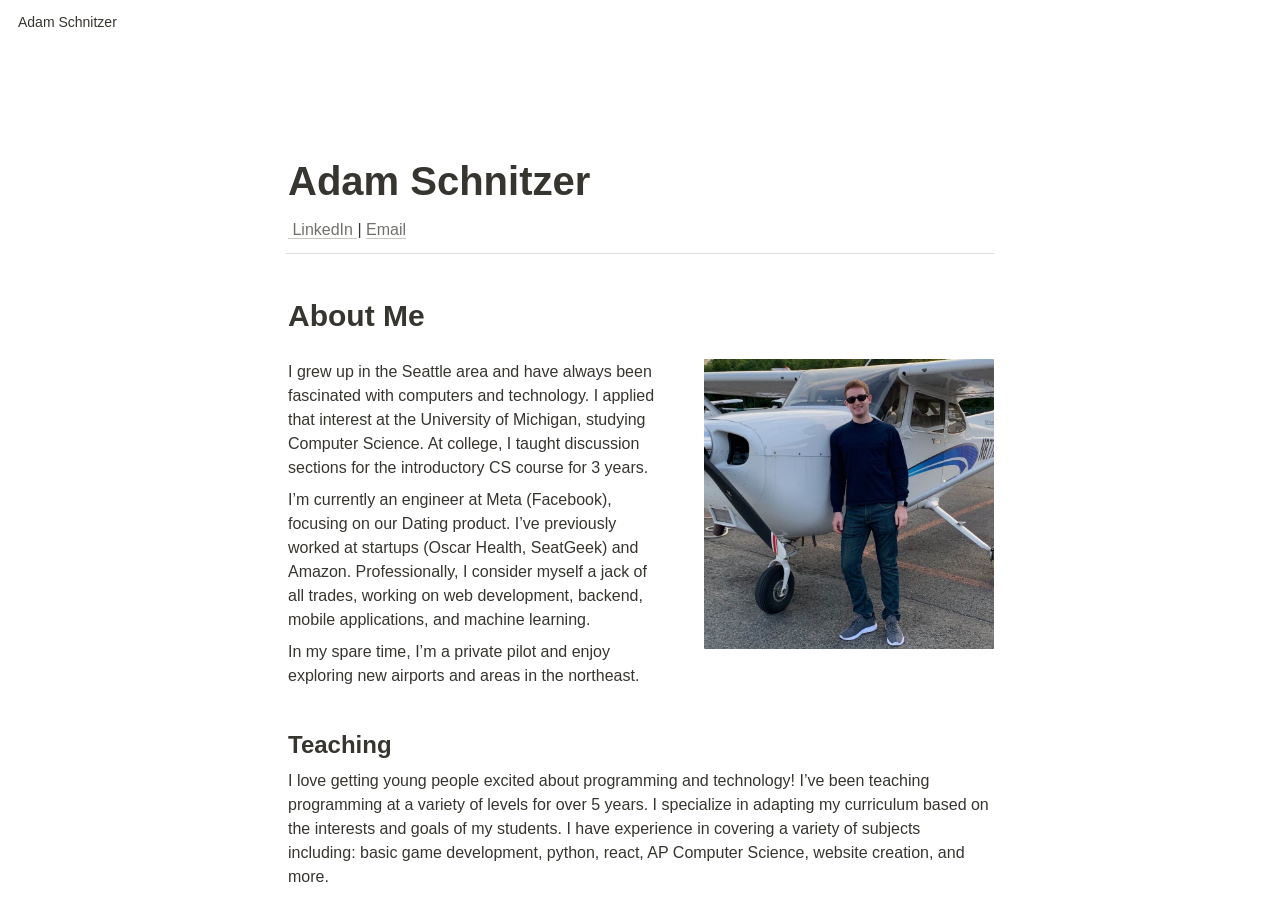
==== index.html @ 6b7118f7 "publish: Update site.toml generated from commit 856bb9cdfc3d29e5711195fc4fe363b6724763d5" ====
<html class="notion-html"><head lang="en"><meta charset="utf-8"/><meta content="width=device-width,height=device-height,initial-scale=1,maximum-scale=1,user-scalable=no,viewport-fit=cover" name="viewport"/><title>Adam Schnitzer</title><meta content="en_US" property="og:locale"/><link href="/images/favicon.ico" rel="shortcut icon" type="image/x-icon"/><link href="/images/logo-ios.png" rel="apple-touch-icon"/><meta content="yes" name="apple-mobile-web-app-capable"/><meta content="telephone=no" name="format-detection"/><meta content="no" name="msapplication-tap-highlight"/><link href="4c758603f1604611142662f0ddecadcb583394b5.css" media="print" rel="stylesheet"/><link href="e1d809d762eeca23edf0cb31bb17bf3c703085f5.css" rel="stylesheet"/><link href="a1faf10670c6d369ff34085ca43670791f587047.css" rel="stylesheet"/></head><body class="notion-body"><style>body{background:#fff}body.dark{background:#191919}.initial-loading-spinner{-webkit-animation:rotate 1s linear infinite;animation:rotate 1s linear infinite;-webkit-transform-origin:center center;transform-origin:center center;width:1em;height:1em;opacity:.5;display:block;pointer-events:none}@-webkit-keyframes rotate{0%{-webkit-transform:rotate(0) translateZ(0);transform:rotate(0) translateZ(0)}100%{-webkit-transform:rotate(360deg) translateZ(0);transform:rotate(360deg) translateZ(0)}}@keyframes rotate{0%{-webkit-transform:rotate(0) translateZ(0);transform:rotate(0) translateZ(0)}100%{-webkit-transform:rotate(360deg) translateZ(0);transform:rotate(360deg) translateZ(0)}}</style><style id="scroll-properties">
			::-webkit-scrollbar {
				width: 10px;
				height: 10px;
			}
			::-webkit-scrollbar {
				background: transparent;
			}
			::-webkit-scrollbar-track {
				background: #EDECE9;
			}
			::-webkit-scrollbar-thumb {
				background:#D3D1CB;
			}
			::-webkit-scrollbar-thumb:hover {
				background:#AEACA6;
			}
		</style><div id="notion-app"><div class="notion-app-inner notion-light-theme" style='color: rgb(55, 53, 47); fill: currentcolor; line-height: 1.5; font-family: ui-sans-serif, -apple-system, BlinkMacSystemFont, "Segoe UI", Helvetica, "Apple Color Emoji", Arial, sans-serif, "Segoe UI Emoji", "Segoe UI Symbol"; -webkit-font-smoothing: auto;'><div class="notion-cursor-listener" style="width: 100vw; height: 100%; position: relative; display: flex; flex: 1 1 0%; background: white; cursor: text;"><div style="display: flex; flex-direction: column; width: 100%; overflow: hidden;"><div style="max-width: 100vw; z-index: 100; background: white; user-select: none;"><div class="notion-topbar" style="width: 100%; max-width: 100vw; height: 45px; opacity: 1; transition: opacity 700ms ease 0s, color 700ms ease 0s; position: relative;"><div style="display: flex; justify-content: space-between; align-items: center; overflow: hidden; height: 45px; padding-left: 12px; padding-right: 10px;"><div class="notranslate" style="display: flex; align-items: center; line-height: 1.2; font-size: 14px; height: 100%; flex-grow: 0; margin-right: 8px; min-width: 0px;"><div class="notion-focusable" role="button" style="user-select: none; transition: background 20ms ease-in 0s; cursor: pointer; display: inline-flex; align-items: center; flex-shrink: 1; white-space: nowrap; height: 24px; border-radius: 3px; font-size: 14px; line-height: 1.2; min-width: 0px; padding-left: 6px; padding-right: 6px; color: rgb(55, 53, 47);" tabindex="0"><div class="notranslate" style="white-space: nowrap; overflow: hidden; text-overflow: ellipsis; max-width: 240px;">Adam Schnitzer</div></div></div><div style="flex-grow: 1; flex-shrink: 1;"></div><div class="notion-focusable" role="button" style="user-select: none; transition: background 20ms ease-in 0s; cursor: pointer; display: inline-flex; align-items: center; flex-shrink: 0; white-space: nowrap; height: 28px; border-radius: 3px; font-size: 14px; line-height: 1.2; min-width: 0px; padding-left: 8px; padding-right: 8px; color: rgb(55, 53, 47);" tabindex="0"><svg class="searchNew" style="width: 14px; height: 14px; display: block; fill: inherit; flex-shrink: 0; backface-visibility: hidden; margin-right: 6px;" viewBox="0 0 17 17"><path d="M6.78027 13.6729C8.24805 13.6729 9.60156 13.1982 10.709 12.4072L14.875 16.5732C15.0684 16.7666 15.3232 16.8633 15.5957 16.8633C16.167 16.8633 16.5713 16.4238 16.5713 15.8613C16.5713 15.5977 16.4834 15.3516 16.29 15.1582L12.1504 11.0098C13.0205 9.86719 13.5391 8.45215 13.5391 6.91406C13.5391 3.19629 10.498 0.155273 6.78027 0.155273C3.0625 0.155273 0.0214844 3.19629 0.0214844 6.91406C0.0214844 10.6318 3.0625 13.6729 6.78027 13.6729ZM6.78027 12.2139C3.87988 12.2139 1.48047 9.81445 1.48047 6.91406C1.48047 4.01367 3.87988 1.61426 6.78027 1.61426C9.68066 1.61426 12.0801 4.01367 12.0801 6.91406C12.0801 9.81445 9.68066 12.2139 6.78027 12.2139Z"></path></svg>Search</div><div class="notion-focusable" role="button" style="user-select: none; transition: background 20ms ease-in 0s; cursor: pointer; display: flex; align-items: center; justify-content: center; width: 32px; height: 28px; border-radius: 3px;" tabindex="0"><svg class="dots" style="width: 18px; height: 18px; display: block; fill: inherit; flex-shrink: 0; backface-visibility: hidden;" viewBox="0 0 13 3"><g><path d="M3,1.5A1.5,1.5,0,1,1,1.5,0,1.5,1.5,0,0,1,3,1.5Z"></path><path d="M8,1.5A1.5,1.5,0,1,1,6.5,0,1.5,1.5,0,0,1,8,1.5Z"></path><path d="M13,1.5A1.5,1.5,0,1,1,11.5,0,1.5,1.5,0,0,1,13,1.5Z"></path></g></svg></div><div style="flex: 0 0 auto; width: 1px; height: 16px; margin-left: 8px; margin-right: 8px; background: rgba(55, 53, 47, 0.16);"></div><div class="notion-focusable" role="button" style="user-select: none; transition: background 20ms ease-in 0s; cursor: pointer; display: inline-flex; align-items: center; flex-shrink: 0; white-space: nowrap; height: 28px; border-radius: 3px; font-size: 14px; line-height: 1.2; min-width: 0px; padding-left: 8px; padding-right: 8px; color: rgb(55, 53, 47);" tabindex="0"><svg class="notionLogo" style="width: 18px; height: 18px; display: block; fill: inherit; flex-shrink: 0; backface-visibility: hidden; margin-right: 6px;" viewBox="0 0 120 126"><path d="M 20.6927 21.9315C 24.5836 25.0924 26.0432 24.8512 33.3492 24.3638L 102.228 20.2279C 103.689 20.2279 102.474 18.7705 101.987 18.5283L 90.5477 10.2586C 88.3558 8.55699 85.4356 6.60818 79.8387 7.09563L 13.1433 11.9602C 10.711 12.2014 10.2251 13.4175 11.1939 14.3924L 20.6927 21.9315ZM 24.8281 37.9835L 24.8281 110.456C 24.8281 114.351 26.7745 115.808 31.1553 115.567L 106.853 111.187C 111.236 110.946 111.724 108.267 111.724 105.103L 111.724 33.1169C 111.724 29.958 110.509 28.2544 107.826 28.4976L 28.721 33.1169C 25.8018 33.3622 24.8281 34.8225 24.8281 37.9835ZM 99.5567 41.8711C 100.042 44.0622 99.5567 46.2512 97.3618 46.4974L 93.7143 47.2241L 93.7143 100.728C 90.5477 102.43 87.6275 103.403 85.1942 103.403C 81.2983 103.403 80.3226 102.186 77.4044 98.54L 53.5471 61.087L 53.5471 97.3239L 61.0964 99.0275C 61.0964 99.0275 61.0964 103.403 55.0057 103.403L 38.2148 104.377C 37.727 103.403 38.2148 100.973 39.9179 100.486L 44.2996 99.2717L 44.2996 51.36L 38.2158 50.8725C 37.728 48.6815 38.9431 45.5225 42.3532 45.2773L 60.3661 44.0631L 85.1942 82.0036L 85.1942 48.4402L 78.864 47.7136C 78.3781 45.0351 80.3226 43.0902 82.7569 42.849L 99.5567 41.8711ZM 7.5434 5.39404L 76.9175 0.285276C 85.4366 -0.445402 87.6285 0.0440428 92.983 3.93368L 115.128 19.4982C 118.782 22.1747 120 22.9034 120 25.8211L 120 111.187C 120 116.537 118.051 119.701 111.237 120.185L 30.6734 125.05C 25.5584 125.294 23.124 124.565 20.4453 121.158L 4.13735 99.9994C 1.21516 96.1048 0 93.191 0 89.7819L 0 13.903C 0 9.5279 1.94945 5.8785 7.5434 5.39404Z"></path></svg>Try Notion</div></div></div><div style="width: calc(100% - 0px); user-select: none;"></div></div><div class="notion-frame" style="flex-grow: 0; flex-shrink: 1; display: flex; flex-direction: column; background: white; z-index: 1; height: calc(100vh - 45px); max-height: 100%; position: relative; width: 1920px;"><div class="notion-scroller vertical" style="display: flex; flex-direction: column; z-index: 1; flex-grow: 1; position: relative; align-items: center; margin-right: 0px; margin-bottom: 0px; overflow: hidden auto;"><div class="whenContentEditable" data-content-editable-root="true" style="caret-color: rgb(55, 53, 47); width: 100%; display: flex; flex-direction: column; position: relative; align-items: center; flex-grow: 1; --whenContentEditable--WebkitUserModify:read-write-plaintext-only;"><span style="height: 1px; width: 1px;"></span><div class="pseudoSelection" contenteditable="false" data-content-editable-void="true" style="user-select: none; --pseudoSelection--background:transparent; width: 100%; display: flex; flex-direction: column; align-items: center; flex-shrink: 0; flex-grow: 0; z-index: 2;"></div><div style="width: 100%; display: flex; justify-content: center; z-index: 3; flex-shrink: 0;"><div style="max-width: 100%; min-width: 0px; width: 900px;"><div style="width: 100%; display: flex; flex-direction: column; align-items: center; flex-shrink: 0; flex-grow: 0;"><div style="max-width: 100%; padding-left: calc(96px + env(safe-area-inset-left)); width: 100%;"><div class="pseudoSelection" contenteditable="false" data-content-editable-void="true" style="user-select: none; --pseudoSelection--background:transparent; pointer-events: none;"><div class="notion-page-controls" style='display: flex; justify-content: flex-start; flex-wrap: wrap; margin-top: 80px; margin-bottom: 4px; margin-left: -1px; color: rgba(55, 53, 47, 0.5); font-family: ui-sans-serif, -apple-system, BlinkMacSystemFont, "Segoe UI", Helvetica, "Apple Color Emoji", Arial, sans-serif, "Segoe UI Emoji", "Segoe UI Symbol"; height: 24px; pointer-events: auto;'></div></div><div style="padding-right: calc(96px + env(safe-area-inset-right));"><div><div class="notion-selectable notion-page-block" data-block-id="878fc94c-ec3a-4bf7-bc9e-b914f565fb98" style='color: rgb(55, 53, 47); font-weight: 700; line-height: 1.2; font-size: 40px; font-family: ui-sans-serif, -apple-system, BlinkMacSystemFont, "Segoe UI", Helvetica, "Apple Color Emoji", Arial, sans-serif, "Segoe UI Emoji", "Segoe UI Symbol"; cursor: text; display: flex; align-items: center;'><div contenteditable="false" data-content-editable-leaf="true" placeholder="Untitled" spellcheck="true" style="max-width: 100%; width: 100%; white-space: pre-wrap; word-break: break-word; caret-color: rgb(55, 53, 47); padding: 3px 2px;">Adam Schnitzer</div></div><div style="margin-left: 4px;"></div></div></div></div></div><div style="width: 100%; display: flex; flex-direction: column; align-items: center; flex-shrink: 0; flex-grow: 0;"><div contenteditable="false" data-content-editable-void="true" style="padding-left: calc(96px + env(safe-area-inset-left)); padding-right: calc(96px + env(safe-area-inset-right)); max-width: 100%; width: 100%;"></div></div></div></div><div style="display: flex; width: 100%; justify-content: center; padding-top: 5px;"><div style="max-width: 100%; min-width: 0px; width: 900px; padding-right: 0px;"><div class="notion-page-content" style="flex-shrink: 0; flex-grow: 1; max-width: 100%; display: flex; align-items: flex-start; flex-direction: column; font-size: 16px; line-height: 1.5; width: 100%; z-index: 4; padding-bottom: 30vh; padding-left: calc(96px + env(safe-area-inset-left)); padding-right: calc(96px + env(safe-area-inset-right));"><div class="notion-selectable notion-text-block" data-block-id="97fdc2c9-d525-4428-801a-ef1f4d18602a" style="width: 100%; max-width: 1718px; margin-top: 2px; margin-bottom: 1px;"><div style="color: inherit; fill: inherit;"><div style="display: flex;"><div contenteditable="false" data-content-editable-leaf="true" placeholder=" " spellcheck="true" style="max-width: 100%; width: 100%; white-space: pre-wrap; word-break: break-word; caret-color: rgb(55, 53, 47); padding: 3px 2px;"><a class="notion-link-token notion-enable-hover" data-token-index="0" href="https://twitter.com/liamsorta" rel="noopener noreferrer" style="cursor:pointer;color:inherit;word-wrap:break-word;text-decoration:inherit" target="_blank"><span class="link-annotation-97fdc2c9-d525-4428-801a-ef1f4d18602a-869949186" style="border-bottom:0.05em solid;border-color:rgba(55,53,47,0.4);opacity:0.7"> </span></a><a class="notion-link-token notion-enable-hover" data-token-index="1" href="https://linkedin.com/in/adamschnitzer" rel="noopener noreferrer" style="cursor:pointer;color:inherit;word-wrap:break-word;text-decoration:inherit" target="_blank"><span class="link-annotation-97fdc2c9-d525-4428-801a-ef1f4d18602a--1159488708" style="border-bottom:0.05em solid;border-color:rgba(55,53,47,0.4);opacity:0.7">LinkedIn </span></a>| <a class="notion-link-token notion-enable-hover" data-token-index="3" href="mailto:adamschnitzer@gmail.com" rel="noopener noreferrer" style="cursor:pointer;color:inherit;word-wrap:break-word;text-decoration:inherit" target="_blank"><span class="link-annotation-97fdc2c9-d525-4428-801a-ef1f4d18602a-991682944" style="border-bottom:0.05em solid;border-color:rgba(55,53,47,0.4);opacity:0.7">Email</span></a></div></div></div></div><div class="notion-selectable notion-divider-block" data-block-id="1d941075-ea01-4616-9a2f-641567fb5e70" style="width: 100%; max-width: 1718px; margin-top: 1px; margin-bottom: 1px;"><div class="notion-cursor-default" style="display: flex; align-items: center; justify-content: center; pointer-events: auto; width: 100%; height: 13px; flex: 0 0 auto; color: rgba(55, 53, 47, 0.16);"><div style="width: 100%; height: 1px; visibility: visible; border-bottom: 1px solid rgba(55, 53, 47, 0.16);"></div></div></div><div class="notion-selectable notion-header-block" data-block-id="fed76078-7a96-4d2b-b508-67f24e6772e7" style="width: 100%; max-width: 1718px; margin-top: 2em; margin-bottom: 4px;"><div style="display: flex; width: 100%; color: inherit; fill: inherit;"><div contenteditable="false" data-content-editable-leaf="true" placeholder="Heading 1" spellcheck="true" style='max-width: 100%; width: 100%; white-space: pre-wrap; word-break: break-word; caret-color: rgb(55, 53, 47); padding: 3px 2px; font-family: ui-sans-serif, -apple-system, BlinkMacSystemFont, "Segoe UI", Helvetica, "Apple Color Emoji", Arial, sans-serif, "Segoe UI Emoji", "Segoe UI Symbol"; font-weight: 600; font-size: 1.875em; line-height: 1.3;'>About Me</div></div></div><div class="notion-selectable notion-column_list-block" data-block-id="2f7cbeff-2d07-4ed6-89ad-d5247ed0d503" style="width: 100%; max-width: 1718px; align-self: center; margin-top: 1px; margin-bottom: 1px;"><div style="display: flex;"><div style="padding-top: 12px; padding-bottom: 12px; flex-grow: 0; flex-shrink: 0; width: calc((100% - 46px) * 0.5625);"><div class="notion-selectable notion-column-block" data-block-id="eebd3514-704a-4d32-9788-553112a4cda3" style="display: flex; flex-direction: column;"><div class="notion-selectable notion-text-block" data-block-id="afe88c90-513d-4847-8259-e35c74281c3d" style="width: 100%; max-width: 100%; margin-top: 2px; margin-bottom: 1px;"><div style="color: inherit; fill: inherit;"><div style="display: flex;"><div contenteditable="false" data-content-editable-leaf="true" placeholder=" " spellcheck="true" style="max-width: 100%; width: 100%; white-space: pre-wrap; word-break: break-word; caret-color: rgb(55, 53, 47); padding: 3px 2px;">I grew up in the Seattle area and have always been fascinated with computers and technology. I applied that interest at the University of Michigan, studying Computer Science. At college, I taught discussion sections for the introductory CS course for 3 years.</div></div></div></div><div class="notion-selectable notion-text-block" data-block-id="01a791d3-879f-4c35-8374-c1e24accb69c" style="width: 100%; max-width: 100%; margin-top: 1px; margin-bottom: 1px;"><div style="color: inherit; fill: inherit;"><div style="display: flex;"><div contenteditable="false" data-content-editable-leaf="true" placeholder=" " spellcheck="true" style="max-width: 100%; width: 100%; white-space: pre-wrap; word-break: break-word; caret-color: rgb(55, 53, 47); padding: 3px 2px;">I’m currently an engineer at Meta (Facebook), focusing on our Dating product. I’ve previously worked at startups (Oscar Health, SeatGeek) and Amazon. Professionally, I consider myself a jack of all trades, working on web development, backend, mobile applications, and machine learning.</div></div></div></div><div class="notion-selectable notion-text-block" data-block-id="e3209506-c88a-4956-9496-212276204092" style="width: 100%; max-width: 100%; margin-top: 1px; margin-bottom: 0px;"><div style="color: inherit; fill: inherit;"><div style="display: flex;"><div contenteditable="false" data-content-editable-leaf="true" placeholder=" " spellcheck="true" style="max-width: 100%; width: 100%; white-space: pre-wrap; word-break: break-word; caret-color: rgb(55, 53, 47); padding: 3px 2px;">In my spare time, I’m a private pilot and enjoy exploring new airports and areas in the northeast. </div></div></div></div></div></div><div style="position: relative; width: 46px; flex-grow: 0; flex-shrink: 0; transition: opacity 200ms ease-out 0s; opacity: 0;"></div><div style="padding-top: 12px; padding-bottom: 12px; flex-grow: 0; flex-shrink: 0; width: calc((100% - 46px) * 0.4375);"><div class="notion-selectable notion-column-block" data-block-id="e4bd1300-e801-4583-9e4e-38765db10331" style="display: flex; flex-direction: column;"><div class="notion-selectable notion-image-block" data-block-id="93d76e40-b0a8-427a-9dc3-488b6ad88a53" style="width: 100%; max-width: 100%; align-self: flex-start; margin-top: 4px; margin-bottom: 0px;"><div contenteditable="false" data-content-editable-void="true"><div style="display: flex;"><div class="notion-cursor-default" style="position: relative; overflow: hidden; flex-grow: 1;"><div style="position: relative;"><div><div style="height: 100%; width: 100%;"><img src="4772e0e809c2b201165a0b34fd450b20f84215a8.jpg" style="display: block; object-fit: cover; border-radius: 1px; pointer-events: auto; width: 100%;"/></div></div></div></div></div></div></div></div></div></div></div><div class="notion-selectable notion-sub_header-block" data-block-id="31a21294-6bcc-46fc-96bb-f0ebfa8299ae" style="width: 100%; max-width: 1718px; margin-top: 1.4em; margin-bottom: 1px;"><div style="display: flex; width: 100%; color: inherit; fill: inherit;"><div contenteditable="false" data-content-editable-leaf="true" placeholder="Heading 2" spellcheck="true" style='max-width: 100%; width: 100%; white-space: pre-wrap; word-break: break-word; caret-color: rgb(55, 53, 47); padding: 3px 2px; font-family: ui-sans-serif, -apple-system, BlinkMacSystemFont, "Segoe UI", Helvetica, "Apple Color Emoji", Arial, sans-serif, "Segoe UI Emoji", "Segoe UI Symbol"; font-weight: 600; font-size: 1.5em; line-height: 1.3;'>Teaching</div></div></div><div class="notion-selectable notion-text-block" data-block-id="a159a9aa-6a81-4173-9cbe-6143cb0d67b1" style="width: 100%; max-width: 1718px; margin-top: 1px; margin-bottom: 1px;"><div style="color: inherit; fill: inherit;"><div style="display: flex;"><div contenteditable="false" data-content-editable-leaf="true" placeholder=" " spellcheck="true" style="max-width: 100%; width: 100%; white-space: pre-wrap; word-break: break-word; caret-color: rgb(55, 53, 47); padding: 3px 2px;">I love getting young people excited about programming and technology! I’ve been teaching  programming at a variety of levels for over 5 years. I specialize in adapting my curriculum based on the interests and goals of my students. I have experience in covering a variety of subjects including: basic game development, python, react, AP Computer Science, website creation, and more. </div></div></div></div><div class="notion-selectable notion-text-block" data-block-id="281cbebd-320b-470b-b004-292ea406272e" style="width: 100%; max-width: 1718px; margin-top: 1px; margin-bottom: 1px;"><div style="color: inherit; fill: inherit;"><div style="display: flex;"><div contenteditable="false" data-content-editable-leaf="true" placeholder=" " spellcheck="true" style="max-width: 100%; width: 100%; white-space: pre-wrap; word-break: break-word; caret-color: rgb(55, 53, 47); padding: 3px 2px;">I offer private services locally in Fairfield County CT to students between 8-18. If you’re interested in learning more, please reach out via email.</div></div></div></div><div class="notion-selectable notion-text-block" data-block-id="7b8f47bf-4af4-45c8-a906-3dbe47b684a1" style="width: 100%; max-width: 1718px; margin-top: 1px; margin-bottom: 0px;"><div style="color: inherit; fill: inherit;"><div style="display: flex;"><div contenteditable="false" data-content-editable-leaf="true" placeholder=" " spellcheck="true" style="max-width: 100%; width: 100%; white-space: pre-wrap; word-break: break-word; caret-color: rgb(55, 53, 47); padding: 3px 2px; min-height: 1em; color: rgb(55, 53, 47); -webkit-text-fill-color: rgba(55, 53, 47, 0.5);"></div></div></div></div></div></div><div contenteditable="false" data-content-editable-void="true" style="width: 0px;"><div style="display: none; flex-shrink: 0; pointer-events: none; width: 0px; position: absolute; right: 192px; opacity: 0;"><div style="display: flex; flex-direction: column; padding: 5px 16px; width: 340px; flex-shrink: 0; height: 100%; position: relative; pointer-events: none; z-index: 1;"><div style="position: absolute; pointer-events: none; width: 100%; height: 100%; top: -5px; background: linear-gradient(white 0px, rgba(255, 255, 255, 0) 15px);"></div></div></div></div></div><span style="height: 1px; width: 1px;"></span></div><div class="notion-presence-container" style="position: absolute; top: 0px; left: 0px; z-index: 1;"><div></div></div></div><div style="position: absolute; top: 0px; left: 0px;"><div></div></div></div></div></div></div></div><textarea style="opacity: 0; pointer-events: none; position: fixed; left: 0px; top: 0px;"></textarea><textarea style="opacity: 0; pointer-events: none; position: fixed; left: 0px; top: 0px;"></textarea><script src="1172e9111a5fb396bcb8a05870b5eabf8abf221c.js" type="text/javascript"></script><div style="width: env(safe-area-inset-bottom);"></div></body></html>
---- e1d809d762eeca23edf0cb31bb17bf3c703085f5.css ----
/* enables hover effect on buttons */
div[role="button"]:not(.notion-record-icon):hover {
  background: rgba(55, 53, 47, 0.08);
}

/* hides loading spinners */
.loading-spinner {
  display: none !important;
}

/* hides elements on the top right (search box, duplicate, notion shortcut) */
.notion-topbar > div > div:not(:first-child) {
  display: none !important;
}

/* stops inline databases from overflowing horizontally */
.notion-frame {
  max-width: 100%;
  width: 100vw !important;
}

.notion-selectable {
  max-width: 100% !important;
}

.notion-scroller .notion-collection_view-block {
  width: 100% !important;
  max-width: 100% !important;
}

/* Resizes inlines databases */
.notion-scroller .notion-collection_view-block > div,
.notion-scroller .notion-collection_view-block > div > div > div,
.notion-scroller .notion-collection_view-block .notion-list-view,
.notion-scroller .notion-collection_view-block .notion-gallery-view,
.notion-scroller .notion-collection_view-block .notion-table-view,
.notion-scroller .notion-collection_view-block .notion-board-view,
.notion-scroller .notion-collection_view-block .notion-calendar-view {
  max-width: 100% !important;
  padding-left: unset !important;
  padding-right: unset !important;
}

/* pull alias arrows back inline */
svg.alias {
  display: inline-block !important;
  height: auto !important;
}

/* stops text from overflowing past max-width on bookmark blocks; */
.notion-bookmark-block div {
  white-space: unset !important;
}

/* fixes oversized page properties on Safari */
.notion-scroller
  > div:nth-child(2):not(.notion-page-content)
  > div:not([data-block-id])
  div:not(.notion-page-details-controls) {
  height: auto !important;
}

/* fixes possible stray header on tables */
.notion-collection_view_page-block > div:first-child {
  transform: unset !important;
}

/* fixes oversize icons in inline page links */
a[data-token-index] svg.page {
  height: auto !important;
}

/* mobile fixes */
@media only screen and (max-width: 960px) {
  /* normalizes banner / page title width */
  .notion-scroller > div:not([class]),
  .notion-scroller > div > div:not([class]) {
    width: 100% !important;
    max-width: 960px !important;
    padding-left: 0 !important;
    padding-right: 0 !important;
  }

  /* normalizes content width */
  .notion-page-content,
  .notion-page-content > .notion-collection_view-block,
  .notion-page-content > .notion-collection_view-block > div,
  .notion-page-content > .notion-collection_view-block > .notion-scroller > div {
    width: 100vw !important;
    /* max-width: unset !important; */
    padding-right: 0 !important;
    padding-left: 0 !important;
  }

  /* add padding to banner, but not to image */
  .notion-frame > .notion-scroller > div:first-child > div:last-child {
    padding-right: 2em !important;
    padding-left: 2em !important;
  }

  /* add padding to content */
  .notion-scroller > div:not([class]):not(:first-child),
  .notion-scroller > .notion-page-content,
  .notion-frame > .notion-scroller > .notion-scroller > .notion-list-view,
  .notion-frame > .notion-scroller > .notion-scroller > .notion-gallery-view,
  .notion-frame > .notion-scroller > .notion-scroller > .notion-table-view,
  .notion-frame > .notion-scroller > .notion-scroller > .notion-board-view,
  .notion-frame > .notion-scroller > .notion-scroller > .notion-calendar-view {
    padding-right: 2em !important;
    padding-left: 2em !important;
    flex-wrap: wrap
  }

  /* collapses flex rows into columns */
  .notion-column_list-block > div {
    flex-direction: column;
  }
  .notion-column_list-block > div > * {
    width: unset !important;
  }

  /* forces gallery to wrap around pages */
  .notion-gallery-view {
    width: 100vw;
  }

  /* enable horizontal scroll for lists and tables on mobile */
  .notion-collection-item > a {
    overflow: visible !important;
  }
  .notion-collection-item > a > div {
    width: unset !important;
  }
  .notion-scroller.horizontal {
    overflow-x: scroll;
  }

  /* makes the top border on overflowing list reach the full width of the list */
  .notion-list-view > .notion-collection_view_page-block {
    width: fit-content;
  }

  .notion-scroller
  > div:nth-child(2):not(.notion-page-content)
  > div:not([data-block-id])
  div:not(.notion-page-details-controls) {
  padding-left: 0!important;
  padding-right: 0!important;
}
}

.pseudoAfter:after {
  color: var(--pseudoAfter--color);
  content: var(--pseudoAfter--content);
  border: var(--pseudoAfter--border);
  width: var(--pseudoAfter--width);
  height: var(--pseudoAfter--height);
  display: var(--pseudoAfter--display);
  background: var(--pseudoAfter--background);
}

.pseudoBefore:before {
  color: var(--pseudoBefore--color);
  content: var(--pseudoBefore--content);
  border: var(--pseudoBefore--border);
  width: var(--pseudoBefore--width);
  height: var(--pseudoBefore--height);
  display: var(--pseudoBefore--display) !important;
  background: var(--pseudoBefore--background);
}

.pseudoSelection ::selection {
  color: var(--pseudoSelection--color);
  background: var(--pseudoSelection--background);
  text-shadow: var(--pseudoSelection--textShadow);
}
---- a1faf10670c6d369ff34085ca43670791f587047.css ----
/*!****************************************************************************!*\
  !*** css ./node_modules/css-loader/dist/cjs.js!./src/client/css/fonts.css ***!
  \****************************************************************************/
@font-face {
    font-family: "Lyon-Text";
    src: url(lyon-text-regular-3be84b20b1d9ff1e3456b0a220ae449b.woff);
    font-style: normal;
    font-weight: 400
    }
@font-face {
    font-family: "Lyon-Text";
    src: url(lyon-text-regular-italic-437d32a42fc5b8268bb4a1e0cc8b363f.woff);
    font-style: italic;
    font-weight: 400
    }
@font-face {
    font-family: "Lyon-Text";
    src: url(lyon-text-semibold-acb7f110189034ff6a1afa4b730be0ed.woff);
    font-style: normal;
    font-weight: 600
    }
@font-face {
    font-family: "Lyon-Text";
    src: url(lyon-text-semibold-italic-1f81a2f93060f05edd7f078ac91f25e6.woff);
    font-style: italic;
    font-weight: 600
    }
@font-face {
    font-family: "iawriter-mono";
    src: url(iawriter-mono-regular-4b73d071988a4f1cd2283524716ad970.woff);
    font-style: normal;
    font-weight: 400
    }
@font-face {
    font-family: "iawriter-mono";
    src: url(iawriter-mono-italic-d5d3224c1377168e261efc6aa0ce89c6.woff);
    font-style: italic;
    font-weight: 400
    }
@font-face {
    font-family: "iawriter-mono";
    src: url(iawriter-mono-bold-eb96a5e539892d26cf8b0cb2367e3580.woff);
    font-style: normal;
    font-weight: 600
    }
@font-face {
    font-family: "iawriter-mono";
    src: url(iawriter-mono-bold-italic-743b231fa82483406c79a00fa1f12fe8.woff);
    font-style: italic;
    font-weight: 600
    }
@font-face {
    font-family: "inter";
    src: url(inter-ui-regular-3ae6a7d3890c33d857fc00bd2e4c4820.woff);
    font-style: normal;
    font-weight: 400
    }
@font-face {
    font-family: "inter";
    src: url(inter-ui-medium-95b8a98959d1af9ab432d7ffe295ef94.woff);
    font-style: normal;
    font-weight: 500
    }
@font-face {
    font-family: "inter";
    src: url(inter-ui-semibold-19b57197b819695d334b9961ee41910e.woff);
    font-style: normal;
    font-weight: 600
    }
@font-face {
    font-family: "inter";
    src: url(inter-ui-bold-001893789f7f342b520f29ac8af7d6ca.woff);
    font-style: normal;
    font-weight: 700
    }
@font-face {
    font-family: "permanent-marker";
    src: url(permanent-marker-a6d62939e7c920a184ddddcf4149e62c.woff);
    font-style: normal;
    font-weight: 400
    }
/*!****************************************************************************!*\
  !*** css ./node_modules/css-loader/dist/cjs.js!./src/client/css/katex.css ***!
  \****************************************************************************/
.notion-frame .katex-display .katex {
    padding-right: 32px
    }
/* Make KaTeX responsive to smaller screens */
.notion-frame .katex > .katex-html {
    white-space: normal
    }
.notion-frame .katex-display .base {
    margin-top: 2px;
    margin-bottom: 2px
    }
.notion-frame .notion-text-equation-token .katex {
    /* katex.css sets this to 1.2, which causes baseline jitter. */
    line-height: 1
    }
/*!********************************************************************************!*\
  !*** css ./node_modules/css-loader/dist/cjs.js!./src/client/css/normalize.css ***!
  \********************************************************************************/
/*! normalize.css v3.0.2 | MIT License | git.io/normalize */
/**
 * 1. Set default font family to sans-serif.
 * 2. Prevent iOS text size adjust after orientation change, without disabling
 *    user zoom.
 */
html {
    font-family: sans-serif;
    /* 1 */
    -ms-text-size-adjust: 100%;
    /* 2 */
    -webkit-text-size-adjust: 100%;
    /* 2 */
    }
/**
 * Remove default margin.
 */
body {
    margin: 0
    }
/* HTML5 display definitions
   ========================================================================== */
/**
 * Correct `block` display not defined for any HTML5 element in IE 8/9.
 * Correct `block` display not defined for `details` or `summary` in IE 10/11
 * and Firefox.
 * Correct `block` display not defined for `main` in IE 11.
 */
article, aside, details, figcaption, figure, footer, header, hgroup, main, menu, nav, section, summary {
    display: block
    }
/**
 * 1. Correct `inline-block` display not defined in IE 8/9.
 * 2. Normalize vertical alignment of `progress` in Chrome, Firefox, and Opera.
 */
audio, canvas, progress, video {
    display: inline-block;
    /* 1 */
    vertical-align: baseline;
    /* 2 */
    }
/**
 * Prevent modern browsers from displaying `audio` without controls.
 * Remove excess height in iOS 5 devices.
 */
audio:not([controls]) {
    display: none;
    height: 0
    }
/**
 * Address `[hidden]` styling not present in IE 8/9/10.
 * Hide the `template` element in IE 8/9/11, Safari, and Firefox < 22.
 */
[hidden], template {
    display: none
    }
/* Links
   ========================================================================== */
/**
 * Remove the gray background color from active links in IE 10.
 */
a {
    background-color: transparent
    }
/**
 * Improve readability when hovered and also mouse hovered in all browsers.
 */
a:active, a:hover {
    outline: 0
    }
/* Text-level semantics
   ========================================================================== */
/**
 * Address styling not present in IE 8/9/10/11, Safari, and Chrome.
 */
abbr[title] {
    border-bottom: 1px dotted
    }
/**
 * Address style set to `bolder` in Firefox 4+, Safari, and Chrome.
 */
b, strong {
    font-weight: bold
    }
/**
 * Address styling not present in Safari and Chrome.
 */
dfn {
    font-style: italic
    }
/**
 * Address variable `h1` font-size and margin within `section` and `article`
 * contexts in Firefox 4+, Safari, and Chrome.
 */
h1 {
    font-size: 2em;
    margin: 0.67em 0
    }
/**
 * Address styling not present in IE 8/9.
 */
mark {
    background: #ff0;
    color: #000
    }
/**
 * Address inconsistent and variable font size in all browsers.
 */
small {
    font-size: 80%
    }
/**
 * Prevent `sub` and `sup` affecting `line-height` in all browsers.
 */
sub, sup {
    font-size: 75%;
    line-height: 0;
    position: relative;
    vertical-align: baseline
    }
sup {
    top: -0.5em
    }
sub {
    bottom: -0.25em
    }
/* Embedded content
   ========================================================================== */
/**
 * Remove border when inside `a` element in IE 8/9/10.
 */
img {
    border: 0
    }
/**
 * Correct overflow not hidden in IE 9/10/11.
 */
svg:not(:root) {
    overflow: hidden
    }
/* Grouping content
   ========================================================================== */
/**
 * Address margin not present in IE 8/9 and Safari.
 */
figure {
    margin: 1em 40px
    }
/**
 * Address differences between Firefox and other browsers.
 */
hr {
    -moz-box-sizing: content-box;
    box-sizing: content-box;
    height: 0
    }
/**
 * Contain overflow in all browsers.
 */
/*pre {
  overflow: auto;
}*/
/**
 * Address odd `em`-unit font size rendering in all browsers.
 */
code, kbd, pre, samp {
    font-family: inherit
    }
/* Forms
   ========================================================================== */
/**
 * Known limitation: by default, Chrome and Safari on OS X allow very limited
 * styling of `select`, unless a `border` property is set.
 */
/**
 * 1. Correct color not being inherited.
 *    Known issue: affects color of disabled elements.
 * 2. Correct font properties not being inherited.
 * 3. Address margins set differently in Firefox 4+, Safari, and Chrome.
 */
button, input, optgroup, select, textarea {
    color: inherit;
    /* 1 */
    font: inherit;
    /* 2 */
    margin: 0;
    /* 3 */
    }
/**
 * Address `overflow` set to `hidden` in IE 8/9/10/11.
 */
button {
    overflow: visible
    }
/**
 * Address inconsistent `text-transform` inheritance for `button` and `select`.
 * All other form control elements do not inherit `text-transform` values.
 * Correct `button` style inheritance in Firefox, IE 8/9/10/11, and Opera.
 * Correct `select` style inheritance in Firefox.
 */
button, select {
    text-transform: none
    }
/**
 * 1. Avoid the WebKit bug in Android 4.0.* where (2) destroys native `audio`
 *    and `video` controls.
 * 2. Correct inability to style clickable `input` types in iOS.
 * 3. Improve usability and consistency of cursor style between image-type
 *    `input` and others.
 */
button, html input[type="button"], /* 1 */input[type="reset"], input[type="submit"] {
    -webkit-appearance: button;
    /* 2 */
    cursor: pointer;
    /* 3 */
    }
/**
 * Re-set default cursor for disabled elements.
 */
button[disabled], html input[disabled] {
    cursor: default
    }
/**
 * Remove inner padding and border in Firefox 4+.
 */
button::-moz-focus-inner, input::-moz-focus-inner {
    border: 0;
    padding: 0
    }
/**
 * Address Firefox 4+ setting `line-height` on `input` using `!important` in
 * the UA stylesheet.
 */
/*
input {
  line-height: normal;
}*/
/**
 * It's recommended that you don't attempt to style these elements.
 * Firefox's implementation doesn't respect box-sizing, padding, or width.
 *
 * 1. Address box sizing set to `content-box` in IE 8/9/10.
 * 2. Remove excess padding in IE 8/9/10.
 */
input[type="checkbox"], input[type="radio"] {
    box-sizing: border-box;
    /* 1 */
    padding: 0;
    /* 2 */
    }
/**
 * Fix the cursor style for Chrome's increment/decrement buttons. For certain
 * `font-size` values of the `input`, it causes the cursor style of the
 * decrement button to change from `default` to `text`.
 */
input[type="number"]::-webkit-inner-spin-button, input[type="number"]::-webkit-outer-spin-button {
    height: auto
    }
/**
 * 1. Address `appearance` set to `searchfield` in Safari and Chrome.
 * 2. Address `box-sizing` set to `border-box` in Safari and Chrome
 *    (include `-moz` to future-proof).
 */
input[type="search"] {
    -webkit-appearance: textfield;
    /* 1 */
    -moz-box-sizing: content-box;
    -webkit-box-sizing: content-box;
    /* 2 */
    box-sizing: content-box
    }
/**
 * Remove inner padding and search cancel button in Safari and Chrome on OS X.
 * Safari (but not Chrome) clips the cancel button when the search input has
 * padding (and `textfield` appearance).
 */
input[type="search"]::-webkit-search-cancel-button, input[type="search"]::-webkit-search-decoration {
    -webkit-appearance: none
    }
/**
 * Define consistent border, margin, and padding.
 */
fieldset {
    border: 1px solid #c0c0c0;
    margin: 0 2px;
    padding: 0.35em 0.625em 0.75em
    }
/**
 * 1. Correct `color` not being inherited in IE 8/9/10/11.
 * 2. Remove padding so people aren't caught out if they zero out fieldsets.
 */
legend {
    border: 0;
    /* 1 */
    padding: 0;
    /* 2 */
    }
/**
 * Remove default vertical scrollbar in IE 8/9/10/11.
 */
textarea {
    overflow: auto
    }
/**
 * Don't inherit the `font-weight` (applied by a rule above).
 * NOTE: the default cannot safely be changed in Chrome and Safari on OS X.
 */
optgroup {
    font-weight: bold
    }
/* Tables
   ========================================================================== */
/**
 * Remove most spacing between table cells.
 */
table {
    border-collapse: collapse;
    border-spacing: 0
    }
td, th {
    padding: 0
    }
/*!*****************************************************************************!*\
  !*** css ./node_modules/css-loader/dist/cjs.js!./src/client/css/notion.css ***!
  \*****************************************************************************/
/* ==================================================================== */
/* Hover Feedback */
/* ==================================================================== */
.notion-link {
    transition: 100ms ease-in
    }
.notion-link:hover {
    color: #eb5757 !important;
    /* Front red color. */
    }
.notion-mobile-tapping {
    opacity: 0.6
    }
.notion-reminder.notion-enable-hover:hover {
    text-decoration: underline
    }
.notion-token-remove-button:hover {
    opacity: 0.8
    }
.notion-notion-external-object, .notion-page-mention-token {
    box-shadow: 0 0 0 3px rgba(148, 148, 148, 0)
    }
.notion-page-mention-token.notion-enable-hover:hover, .notion-external-object-token.notion-enable-hover:hover {
    cursor: pointer !important;
    background: rgba(148, 148, 148, 0.15);
    box-shadow: 0 0 0 3px rgba(148, 148, 148, 0.15);
    border-radius: 1px
    }
/* required to correctly highlight the icons within a page/external object
mention token. */
.notion-page-mention-token::selection, .notion-external-object-token::selection {
    background: rgba(46, 170, 220, 0.2)
    }
/* ==================================================================== */
/* Focus Feedback */
/* ==================================================================== */
.notion-focusable {
    transition: box-shadow 300ms
    }
/* NOTE: do not try to combine these next two rules, if you do, it will
   break the blue focus ring on Safari */
.notion-focusable-within:focus-within {
    box-shadow: rgba(46, 170, 220, 0.7) 0 0 0 1px inset, rgba(46, 170, 220, 0.4) 0 0 0 2px !important
    }
.notion-focusable:focus-visible {
    box-shadow: rgba(46, 170, 220, 0.7) 0 0 0 1px inset, rgba(46, 170, 220, 0.4) 0 0 0 2px !important
    }
/* ==================================================================== */
/* Cursor */
/* ==================================================================== */
.notion-cursor-default {
    cursor: default
    }
.notion-cursor-pointer {
    cursor: pointer
    }
.notion-sidebar-container, .notion-topbar {
    cursor: default
    }
.notion-disable-local-cursor .notion-sidebar-container, .notion-disable-local-cursor .notion-topbar, .notion-disable-local-cursor .notion-cursor-default, .notion-disable-local-cursor .notion-cursor-pointer {
    cursor: inherit
    }
.notion-disable-webkit-user-select, .notion-disable-webkit-user-select * {
    -webkit-user-select: none
    }
#notion-app a {
    cursor: inherit
    }
/* ==================================================================== */
/* Animation */
/* ==================================================================== */
.notion-fadein {
    animation: fadein ease-in 330ms
    }
.notion-fadein-fast {
    animation: fadein ease-in 230ms
    }
.notion-fadein-slow {
    animation: fadein ease-in 600ms
    }
@keyframes fadein {
    from {
        opacity: 0;
        } to {
        opacity: 1;
        }
    }
/* ==================================================================== */
/* Overwrite for CodeBlock */
/* ==================================================================== */
.line-numbers .line-numbers-rows {
    border-right: none !important
    }
.line-numbers-rows > span:before {
    color: #ccc !important
    }
/* ==================================================================== */
/* Mobile.
/* ==================================================================== */
.notion-mobile * {
    /* Remove the tap highlight */
    -webkit-tap-highlight-color: transparent
    }
/* - Disable the bouncy scrolling in OSX. */
/* - Let the main scroller to handle scrolling */
html.notion-html, body.notion-body, #notion-app {
    height: 100vh;
    overflow: hidden;
    position: relative;
    background-color: transparent
    }
.notion-app-inner {
    height: 100%
    }
html.notion-mobile:not(.notion-front-page) div:not([contenteditable]) {
    -webkit-user-select: none
    }
html.notion-mobile:not(.notion-front-page) body:not(.notion-disable-webkit-user-select) [contenteditable] {
    -webkit-user-select: text
    }
/* Front page allow the scroll bounce */
html.notion-front-page, html.notion-front-page body, html.notion-front-page #notion-app {
    height: initial;
    overflow-x: initial;
    overflow-y: initial;
    background: #fffefc;
    /* Same as front bg in colors.ts */
    }
/* Disable scroll */
html.notion-front-page body.disable-scroll {
    overflow: hidden
    }
html.notion-front-page .notion-app-inner {
    height: initial
    }
/* ==================================================================== */
/* Contenteditable placeholders.
/* ==================================================================== */
[contenteditable]:empty:after, .forcePlaceholder:after {
    content: attr(placeholder)
    }
/* ==================================================================== */
/* Intercom.
/* ==================================================================== */
#intercom-container {
    /* On top of OverlayContainer. */
    z-index: 1000 !important
    }
/* ==================================================================== */
/* Prism.
/* ==================================================================== */
.token.operator.operator {
    background: transparent
    }
/* ==================================================================== */
/* Loading Spinner.
/* ==================================================================== */
.loading-spinner {
    -webkit-animation: rotate 1000ms linear infinite;
    animation: rotate 1000ms linear infinite;
    -webkit-transform-origin: center center;
    transform-origin: center center;
    width: 1em;
    height: 1em;
    opacity: 0.5;
    display: block;
    pointer-events: none
    }
@-webkit-keyframes rotate {
    0% {
        -webkit-transform: rotate(0deg) translateZ(0);
        transform: rotate(0deg) translateZ(0);
        } 100% {
        -webkit-transform: rotate(360deg) translateZ(0);
        transform: rotate(360deg) translateZ(0);
        }
    }
@keyframes rotate {
    0% {
        -webkit-transform: rotate(0deg) translateZ(0);
        transform: rotate(0deg) translateZ(0);
        } 100% {
        -webkit-transform: rotate(360deg) translateZ(0);
        transform: rotate(360deg) translateZ(0);
        }
    }
/* ==================================================================== */
/* Sidebar loading skeleton shimmer
/* ==================================================================== */
.notion-sidebar-loading-skeleton-shimmer {
    overflow: hidden;
    position: relative
    }
.notion-sidebar-loading-skeleton-shimmer::before {
    content: "";
    position: absolute;
    height: 100%;
    width: 100%;
    z-index: 1;
    animation: shimmer 1s infinite
    }
.notion-light-theme .notion-sidebar-loading-skeleton-shimmer::before {
    background: linear-gradient(90deg, rgba(255, 255, 255, 0) 0%, rgba(255, 255, 255, 0.4) 50%, rgba(255, 255, 255, 0) 100%)
    }
.notion-dark-theme .notion-sidebar-loading-skeleton-shimmer::before {
    background: linear-gradient(90deg, rgba(86, 86, 86, 0) 0%, rgba(86, 86, 86, 0.4) 50%, rgba(86, 86, 86, 0) 100%)
    }
@keyframes shimmer {
    0% {
        transform: translateX(-100%);
        } 100% {
        transform: translateX(100%);
        }
    }
/* ==================================================================== */
/* Front pages.
/* ==================================================================== */
.notion-quote {
    position: relative
    }
.notion-quote::before {
    content: "“";
    position: absolute;
    left: -0.5em;
    opacity: 0.6
    }
.notion-quote::after {
    content: "”";
    margin-left: 0.1em;
    opacity: 0.6
    }
@media only screen and (max-width: 1020px) {
    .br-desktop {
        display: none
        }
    }
/* ==================================================================== */
/* Admin.
/* ==================================================================== */
.pretty-json-container .variable-value > * > * {
    cursor: pointer !important
    }
/* ==================================================================== */
/* Editor force select hack (see Editable.tsx).
/* ==================================================================== */
.editor-force-select {
    user-select: auto !important;
    -webkit-user-select: auto !important;
    -moz-user-select: auto !important
    }
/* ==================================================================== */
/* width-max-content polyfill.
/* ==================================================================== */
.width-max-content {
    width: max-content;
    width: -moz-max-content;
    /* Firefox/Gecko */
    width: -webkit-max-content;
    /* Chrome */
    }
/* ==================================================================== */
/* hidden.
/* ==================================================================== */
.hidden {
    display: none !important
    }
/* ==================================================================== */
/* input-hide-arrows.
/* ==================================================================== */
/* Chrome, Safari, Edge, Opera */
input.input-hide-arrows::-webkit-outer-spin-button, input.input-hide-arrows::-webkit-inner-spin-button {
    -webkit-appearance: none;
    margin: 0
    }
/* Firefox */
input[type="number"].input-hide-arrows {
    -moz-appearance: textfield
    }
@keyframes leftOrRight {
    from {
        left: -50%;
        } to {
        left: 250%;
        }
    }
/* ==================================================================== */
/* Customizable class utilities.
 * see shared/cssHelpers.ts
 *
 * Use css variables to customize styles for pesudoselectors we
 * can't easily target from inline style properties.
 *
 * Each class defined below should be added to CustomizableClasses in cssHelpers.ts.
 * For each CSS property, use var(`--${className}--${propertyName}`) as the value.
 *
 * We use camelCase names here so they're easier to write in Typescript.
 * TODO: use something like linaria to automate this shenanigans.
/* ==================================================================== */
/** Conditional style when self is contentEditable */
/** Conditional style when a content-editable root is editable */
/** Conditional style when an element is or is inside a focused contentEditable. */
/** Conditional styles for :after when we are composing text */
/*!*************************************************************************************!*\
  !*** css ./node_modules/css-loader/dist/cjs.js!./src/client/css/react-datetime.css ***!
  \*************************************************************************************/
/*!
 * https://github.com/arqex/react-datetime
 */
.rdt {
    position: relative;
    -webkit-user-select: none
    }
.rdtPicker {
    display: none;
    position: absolute;
    width: 100%;
    margin-top: 1px;
    background: #fff;
    box-shadow: 0 1px 3px rgba(0, 0, 0, 0.1)
    }
.rdtOpen .rdtPicker {
    display: block
    }
.rdtStatic .rdtPicker {
    box-shadow: none;
    position: static
    }
.rdtPicker .rdtTimeToggle {
    text-align: center
    }
.rdtPicker table {
    width: 100%;
    margin: 0
    }
.rdtPicker td, .rdtPicker th {
    text-align: center;
    height: 28px
    }
.rdtPicker td.rdtDay:hover, .rdtPicker td.rdtToday:hover, .rdtPicker td.rdtHour:hover, .rdtPicker td.rdtMinute:hover, .rdtPicker td.rdtSecond:hover, .rdtPicker .rdtTimeToggle:hover {
    background: #eee;
    cursor: pointer
    }
.rdtPicker td.rdtOld, .rdtPicker td.rdtNew {
    color: #999
    }
.rdtPicker td.rdtToday {
    position: relative
    }
.rdtPicker td.rdtToday:before {
    content: "";
    display: inline-block;
    border-left: 7px solid transparent;
    border-bottom: 7px solid #428bca;
    border-top-color: rgba(0, 0, 0, 0.2);
    position: absolute;
    bottom: 4px;
    right: 4px
    }
.rdtPicker td.rdtActive, .rdtPicker td.rdtActive:hover {
    background-color: #428bca;
    color: #fff;
    text-shadow: 0 -1px 0 rgba(0, 0, 0, 0.25)
    }
.rdtPicker td.rdtActive.rdtToday:before {
    border-bottom-color: #fff
    }
.rdtPicker td.rdtDisabled, .rdtPicker td.rdtDisabled:hover {
    background: none;
    color: #999;
    cursor: not-allowed
    }
.rdtPicker td span.rdtOld {
    color: #999
    }
.rdtPicker td span.rdtDisabled, .rdtPicker td span.rdtDisabled:hover {
    background: none;
    color: #999;
    cursor: not-allowed
    }
.rdtPicker .dow {
    width: 14.2857%;
    border-bottom: none
    }
.rdtPicker th.rdtSwitch {
    width: 100px
    }
.rdtPicker th.rdtNext, .rdtPicker th.rdtPrev {
    font-size: 21px;
    vertical-align: top
    }
.rdtPicker th.rdtDisabled, .rdtPicker th.rdtDisabled:hover {
    background: none;
    color: #999;
    cursor: not-allowed
    }
.rdtPicker thead tr:first-child th {
    cursor: pointer
    }
.rdtPicker thead tr:first-child th:hover {
    background: #eee
    }
.rdtPicker tfoot {
    border-top: 1px solid #f9f9f9
    }
.rdtPicker button {
    border: none;
    background: none;
    cursor: pointer
    }
.rdtPicker button:hover {
    background-color: #eee
    }
.rdtPicker thead button {
    width: 100%;
    height: 100%
    }
td.rdtMonth, td.rdtYear {
    height: 50px;
    width: 25%;
    cursor: pointer
    }
td.rdtMonth:hover, td.rdtYear:hover {
    background: #eee
    }
.rdtCounters {
    display: inline-block
    }
.rdtCounters > div {
    float: left
    }
.rdtCounter {
    height: 100px
    }
.rdtCounter {
    width: 40px
    }
.rdtCounterSeparator {
    line-height: 100px
    }
.rdtCounter .rdtBtn {
    height: 40%;
    line-height: 40px;
    cursor: pointer
    }
.rdtCounter .rdtBtn:hover {
    background: #eee
    }
.rdtCounter .rdtCount {
    height: 20%;
    font-size: 1.2em
    }
.rdtMilli {
    vertical-align: middle;
    padding-left: 8px;
    width: 48px
    }
.rdtMilli input {
    width: 100%;
    font-size: 1.2em;
    margin-top: 37px
    }
/*!****************************************************************************!*\
  !*** css ./node_modules/css-loader/dist/cjs.js!./src/client/css/reset.css ***!
  \****************************************************************************/
*, *:focus {
    outline: 0
    }
* {
    box-sizing: border-box
    }
table > tr {
    vertical-align: top
    }
/* Input placeholder style. Match the opacity with style/base.ts .*/
::-webkit-input-placeholder {
    /* Safari, Chrome and Opera */
    color: inherit;
    opacity: 0.375
    }
::-webkit-contacts-auto-fill-button {
    visibility: hidden;
    display: none !important;
    pointer-events: none;
    position: absolute;
    right: 0
    }
:-moz-placeholder {
    /* Firefox 18- */
    color: inherit;
    opacity: 0.375
    }
::-moz-placeholder {
    /* Firefox 19+ */
    color: inherit;
    opacity: 0.375
    }
:-ms-input-placeholder {
    /* IE 10+ */
    color: inherit;
    opacity: 0.375
    }
::-ms-input-placeholder {
    /* Edge */
    color: inherit;
    opacity: 0.375
    }
*::selection {
    /* Notion brand blue */
    background: rgba(45, 170, 219, 0.3)
    }
#notion-app b {
    font-weight: 600
    }
[contenteditable] {
    -webkit-tap-highlight-color: transparent
    }
/*!*******************************************************************************!*\
  !*** css ./node_modules/css-loader/dist/cjs.js!./src/client/css/tutorial.css ***!
  \*******************************************************************************/
@keyframes pulse-ring {
    0% {
        transform: scale(0.33);
        } 80%, 100% {
        opacity: 0;
        }
    }
@keyframes pulse-dot {
    0% {
        transform: scale(0.8);
        } 50% {
        transform: scale(1);
        } 100% {
        transform: scale(0.8);
        }
    }
@keyframes bounce-left {
    0% {
        transform: translateX(-200%);
        } 25% {
        transform: translateX(-199%);
        } 100% {
        transform: translateX(0%);
        }
    }
/*!********************************************************************************!*\
  !*** css ./node_modules/css-loader/dist/cjs.js!./src/client/css/keyframes.css ***!
  \********************************************************************************/
/* Onboarding animations */
@keyframes pulsing-button-border {
    0% {
        border-color: rgba(46, 170, 220, 1);
        } 50% {
        border-color: rgba(46, 170, 220, 0);
        } 100% {
        border-color: rgba(46, 170, 220, 1);
        }
    }
@keyframes pulsing-button {
    0% {
        filter: brightness(1);
        } 50% {
        filter: brightness(1.15);
        } 100% {
        filter: brightness(1);
        }
    }
/*!****************************************************************************!*\
  !*** css ./node_modules/css-loader/dist/cjs.js!./src/client/css/front.css ***!
  \****************************************************************************/
.front-fadein-slow {
    animation: fadein ease-in 500ms
    }
.front-fadein-fast {
    animation: fadein ease-in 150ms
    }
/*!*************************************************************************************!*\
  !*** css ./node_modules/css-loader/dist/cjs.js!./src/client/css/hide-scrollbar.css ***!
  \*************************************************************************************/
/**
 * Utility to hide scrollbars while retaining scroll functionality.
 * This can't be done with React inline styles because of the
 * ::-webkit-scrollbar pseudo-element selector.
*/
.hide-scrollbar {
    /* Hide scrollbars in IE 10+. */
    -ms-overflow-style: none;
    /* Hide scrollbar in FF. */
    scrollbar-width: none
    }
/* Hide scrollbar for Chrome/Safari/Webkit browsers. */
.hide-scrollbar::-webkit-scrollbar {
    width: 0 !important;
    height: 0 !important
    }
/*!****************************************************************************!*\
  !*** css ./node_modules/css-loader/dist/cjs.js!./src/client/css/prism.css ***!
  \****************************************************************************/
/* WARNING: This is a generated file. Do not touch! */
/* Run `notion build-prism` to rebuild. */
/**
 * prism.js default theme for JavaScript, CSS and HTML
 * Based on dabblet (http://dabblet.com)
 * @author Lea Verou
 */
.notion-light-theme code[class*="language-"], .notion-light-theme pre[class*="language-"] {
    color: black;
    background: none;
    text-shadow: 0 1px white;
    font-family: Consolas, Monaco, "Andale Mono", "Ubuntu Mono", monospace;
    font-size: 1em;
    text-align: left;
    white-space: pre;
    word-spacing: normal;
    word-break: normal;
    word-wrap: normal;
    line-height: 1.5;
    -moz-tab-size: 4;
    -o-tab-size: 4;
    tab-size: 4;
    -webkit-hyphens: none;
    -moz-hyphens: none;
    -ms-hyphens: none;
    hyphens: none
    }
.notion-light-theme pre[class*="language-"]::-moz-selection, .notion-light-theme pre[class*="language-"] ::-moz-selection, .notion-light-theme code[class*="language-"]::-moz-selection, .notion-light-theme code[class*="language-"] ::-moz-selection {
    text-shadow: none;
    background: #b3d4fc
    }
.notion-light-theme pre[class*="language-"]::selection, .notion-light-theme pre[class*="language-"] ::selection, .notion-light-theme code[class*="language-"]::selection, .notion-light-theme code[class*="language-"] ::selection {
    text-shadow: none;
    background: #b3d4fc
    }
@media print {
    .notion-light-theme code[class*="language-"], .notion-light-theme pre[class*="language-"] {
        text-shadow: none
        }
    }
/* Code blocks */
.notion-light-theme pre[class*="language-"] {
    padding: 1em;
    margin: 0.5em 0;
    overflow: auto
    }
.notion-light-theme :not(pre) > code[class*="language-"], .notion-light-theme pre[class*="language-"] {
    background: #f5f2f0
    }
/* Inline code */
.notion-light-theme :not(pre) > code[class*="language-"] {
    padding: 0.1em;
    border-radius: 0.3em;
    white-space: normal
    }
.notion-light-theme .token.comment, .notion-light-theme .token.prolog, .notion-light-theme .token.doctype, .notion-light-theme .token.cdata {
    color: slategray
    }
.notion-light-theme .token.punctuation {
    color: #999
    }
.notion-light-theme .token.namespace {
    opacity: 0.7
    }
.notion-light-theme .token.property, .notion-light-theme .token.tag, .notion-light-theme .token.boolean, .notion-light-theme .token.number, .notion-light-theme .token.constant, .notion-light-theme .token.symbol, .notion-light-theme .token.deleted {
    color: #905
    }
.notion-light-theme .token.selector, .notion-light-theme .token.attr-name, .notion-light-theme .token.string, .notion-light-theme .token.char, .notion-light-theme .token.builtin, .notion-light-theme .token.inserted {
    color: #690
    }
.notion-light-theme .token.operator, .notion-light-theme .token.entity, .notion-light-theme .token.url, .notion-light-theme .language-css .token.string, .notion-light-theme .style .token.string {
    color: #9a6e3a;
    /* This background color was intended by the author of this theme. */
    background: hsla(0, 0%, 100%, 0.5)
    }
.notion-light-theme .token.atrule, .notion-light-theme .token.attr-value, .notion-light-theme .token.keyword {
    color: #07a
    }
.notion-light-theme .token.function, .notion-light-theme .token.class-name {
    color: #DD4A68
    }
.notion-light-theme .token.regex, .notion-light-theme .token.important, .notion-light-theme .token.variable {
    color: #e90
    }
.notion-light-theme .token.important, .notion-light-theme .token.bold {
    font-weight: bold
    }
.notion-light-theme .token.italic {
    font-style: italic
    }
.notion-light-theme .token.entity {
    cursor: help
    }
/**
 * prism.js Dark theme for JavaScript, CSS and HTML
 * Based on the slides of the talk “/Reg(exp){2}lained/”
 * @author Lea Verou
 */
.notion-dark-theme code[class*="language-"], .notion-dark-theme pre[class*="language-"] {
    color: white;
    background: none;
    text-shadow: 0 -0.1em 0.2em black;
    font-family: Consolas, Monaco, "Andale Mono", "Ubuntu Mono", monospace;
    font-size: 1em;
    text-align: left;
    white-space: pre;
    word-spacing: normal;
    word-break: normal;
    word-wrap: normal;
    line-height: 1.5;
    -moz-tab-size: 4;
    -o-tab-size: 4;
    tab-size: 4;
    -webkit-hyphens: none;
    -moz-hyphens: none;
    -ms-hyphens: none;
    hyphens: none
    }
@media print {
    .notion-dark-theme code[class*="language-"], .notion-dark-theme pre[class*="language-"] {
        text-shadow: none
        }
    }
.notion-dark-theme pre[class*="language-"], .notion-dark-theme :not(pre) > code[class*="language-"] {
    background: hsl(30, 20%, 25%)
    }
/* Code blocks */
.notion-dark-theme pre[class*="language-"] {
    padding: 1em;
    margin: 0.5em 0;
    overflow: auto;
    border: 0.3em solid hsl(30, 20%, 40%);
    border-radius: 0.5em;
    box-shadow: 1px 1px 0.5em black inset
    }
/* Inline code */
.notion-dark-theme :not(pre) > code[class*="language-"] {
    padding: 0.15em 0.2em 0.05em;
    border-radius: 0.3em;
    border: 0.13em solid hsl(30, 20%, 40%);
    box-shadow: 1px 1px 0.3em -0.1em black inset;
    white-space: normal
    }
.notion-dark-theme .token.comment, .notion-dark-theme .token.prolog, .notion-dark-theme .token.doctype, .notion-dark-theme .token.cdata {
    color: hsl(30, 20%, 50%)
    }
.notion-dark-theme .token.punctuation {
    opacity: 0.7
    }
.notion-dark-theme .token.namespace {
    opacity: 0.7
    }
.notion-dark-theme .token.property, .notion-dark-theme .token.tag, .notion-dark-theme .token.boolean, .notion-dark-theme .token.number, .notion-dark-theme .token.constant, .notion-dark-theme .token.symbol {
    color: hsl(350, 40%, 70%)
    }
.notion-dark-theme .token.selector, .notion-dark-theme .token.attr-name, .notion-dark-theme .token.string, .notion-dark-theme .token.char, .notion-dark-theme .token.builtin, .notion-dark-theme .token.inserted {
    color: hsl(75, 70%, 60%)
    }
.notion-dark-theme .token.operator, .notion-dark-theme .token.entity, .notion-dark-theme .token.url, .notion-dark-theme .language-css .token.string, .notion-dark-theme .style .token.string, .notion-dark-theme .token.variable {
    color: hsl(40, 90%, 60%)
    }
.notion-dark-theme .token.atrule, .notion-dark-theme .token.attr-value, .notion-dark-theme .token.keyword {
    color: hsl(350, 40%, 70%)
    }
.notion-dark-theme .token.regex, .notion-dark-theme .token.important {
    color: #e90
    }
.notion-dark-theme .token.important, .notion-dark-theme .token.bold {
    font-weight: bold
    }
.notion-dark-theme .token.italic {
    font-style: italic
    }
.notion-dark-theme .token.entity {
    cursor: help
    }
.notion-dark-theme .token.deleted {
    color: red
    }
/*!***********************************************************************************************!*\
  !*** css ./node_modules/css-loader/dist/cjs.js!./node_modules/react-day-picker/lib/style.css ***!
  \***********************************************************************************************/
/* DayPicker styles */
.DayPicker {
    display: inline-block;
    font-size: 1rem
    }
.DayPicker-wrapper {
    position: relative;
    flex-direction: row;
    padding-bottom: 1em;
    -webkit-user-select: none;
    -moz-user-select: none;
    -ms-user-select: none;
    user-select: none
    }
.DayPicker-Months {
    display: flex;
    flex-wrap: wrap;
    justify-content: center
    }
.DayPicker-Month {
    display: table;
    margin: 0 1em;
    margin-top: 1em;
    border-spacing: 0;
    border-collapse: collapse;
    -webkit-user-select: none;
    -moz-user-select: none;
    -ms-user-select: none;
    user-select: none
    }
.DayPicker-NavButton {
    position: absolute;
    top: 1em;
    right: 1.5em;
    left: auto;
    display: inline-block;
    margin-top: 2px;
    width: 1.25em;
    height: 1.25em;
    background-position: center;
    background-size: 50%;
    background-repeat: no-repeat;
    color: #8B9898;
    cursor: pointer
    }
.DayPicker-NavButton:hover {
    opacity: 0.8
    }
.DayPicker-NavButton--prev {
    margin-right: 1.5em;
    background-image: url("[data-uri]")
    }
.DayPicker-NavButton--next {
    background-image: url("[data-uri]")
    }
.DayPicker-NavButton--interactionDisabled {
    display: none
    }
.DayPicker-Caption {
    display: table-caption;
    margin-bottom: 0.5em;
    padding: 0 0.5em;
    text-align: left
    }
.DayPicker-Caption > div {
    font-weight: 500;
    font-size: 1.15em
    }
.DayPicker-Weekdays {
    display: table-header-group;
    margin-top: 1em
    }
.DayPicker-WeekdaysRow {
    display: table-row
    }
.DayPicker-Weekday {
    display: table-cell;
    padding: 0.5em;
    color: #8B9898;
    text-align: center;
    font-size: 0.875em
    }
.DayPicker-Weekday abbr[title] {
    border-bottom: none;
    text-decoration: none
    }
.DayPicker-Body {
    display: table-row-group
    }
.DayPicker-Week {
    display: table-row
    }
.DayPicker-Day {
    display: table-cell;
    padding: 0.5em;
    border-radius: 50%;
    vertical-align: middle;
    text-align: center;
    cursor: pointer
    }
.DayPicker-WeekNumber {
    display: table-cell;
    padding: 0.5em;
    min-width: 1em;
    border-right: 1px solid #EAECEC;
    color: #8B9898;
    vertical-align: middle;
    text-align: right;
    font-size: 0.75em;
    cursor: pointer
    }
.DayPicker--interactionDisabled .DayPicker-Day {
    cursor: default
    }
.DayPicker-Footer {
    padding-top: 0.5em
    }
.DayPicker-TodayButton {
    border: none;
    background-color: transparent;
    background-image: none;
    box-shadow: none;
    color: #4A90E2;
    font-size: 0.875em;
    cursor: pointer
    }
/* Default modifiers */
.DayPicker-Day--today {
    color: #D0021B;
    font-weight: 700
    }
.DayPicker-Day--outside {
    color: #8B9898;
    cursor: default
    }
.DayPicker-Day--disabled {
    color: #DCE0E0;
    cursor: default;
    /* background-color: #eff1f1; */
    }
/* Example modifiers */
.DayPicker-Day--sunday {
    background-color: #F7F8F8
    }
.DayPicker-Day--sunday:not(.DayPicker-Day--today) {
    color: #DCE0E0
    }
.DayPicker-Day--selected:not(.DayPicker-Day--disabled):not(.DayPicker-Day--outside) {
    position: relative;
    background-color: #4A90E2;
    color: #F0F8FF
    }
.DayPicker-Day--selected:not(.DayPicker-Day--disabled):not(.DayPicker-Day--outside):hover {
    background-color: #51A0FA
    }
.DayPicker:not(.DayPicker--interactionDisabled) .DayPicker-Day:not(.DayPicker-Day--disabled):not(.DayPicker-Day--selected):not(.DayPicker-Day--outside):hover {
    background-color: #F0F8FF
    }
/* DayPickerInput */
.DayPickerInput {
    display: inline-block
    }
.DayPickerInput-OverlayWrapper {
    position: relative
    }
.DayPickerInput-Overlay {
    position: absolute;
    left: 0;
    z-index: 1;
    background: white;
    box-shadow: 0 2px 5px rgba(0, 0, 0, 0.15)
    }
/*!***************************************************************************************!*\
  !*** css ./node_modules/css-loader/dist/cjs.js!./src/client/css/react-day-picker.css ***!
  \***************************************************************************************/
/* =============================================================================

	react-day-picker.css.
	Prefix everything with #notion-app to increase the precedence of these rules
	so they will always override the default CSS regardless of the order in which
	they are concatenated.

// ========================================================================== */
/* =============================================================================
	Desktop Styles.
============================================================================= */
#notion-app .DayPicker-Day {
    border-radius: 3px
    }
#notion-app .DayPicker-Day.DayPicker-Day--range {
    border-radius: 0
    }
#notion-app .DayPicker-Day.DayPicker-Day--range.DayPicker-Day--start {
    border-top-left-radius: 3px;
    border-bottom-left-radius: 3px
    }
#notion-app .DayPicker-Day.DayPicker-Day--range.DayPicker-Day--end {
    border-top-right-radius: 3px;
    border-bottom-right-radius: 3px
    }
#notion-app .DayPicker-Day.DayPicker-Day--range.DayPicker-Day--start.DayPicker-Day--end {
    border-radius: 3px
    }
#notion-app .DayPicker-Day--selected:not(.DayPicker-Day--disabled):not(.DayPicker-Day--outside), #notion-app .DayPicker-Day--value:not(.DayPicker-Day--disabled):not(.DayPicker-Day--outside) {
    background: rgb(45, 170, 219);
    /* Notion blue */
    color: #fff
    }
#notion-app .DayPicker:not(.DayPicker--interactionDisabled) .DayPicker-Day--outside:hover, #notion-app .DayPicker:not(.DayPicker--interactionDisabled) .DayPicker-Day:not(.DayPicker-Day--disabled):not(.DayPicker-Day--selected):not(.DayPicker-Day--value):not(.DayPicker-Day--start):not(.DayPicker-Day--end):hover {
    background-color: rgba(45, 156, 219, 0.2);
    border-radius: 3px;
    cursor: pointer
    }
#notion-app .DayPicker-Months {
    font-size: 14px
    }
#notion-app .DayPicker-Day--today:not(.DayPicker-Day--selected):not(.DayPicker-Day--value):not(.DayPicker-Day--start):not(.DayPicker-Day--end) {
    position: relative;
    color: white;
    z-index: 1
    }
#notion-app .DayPicker-Day--today {
    color: inherit
    }
#notion-app .DayPicker-Day--today:not(.DayPicker-Day--selected):not(.DayPicker-Day--value):not(.DayPicker-Day--start):not(.DayPicker-Day--end)::after {
    content: "";
    display: block;
    width: 26px;
    height: 26px;
    background: rgb(235, 87, 87);
    border-radius: 100%;
    position: absolute;
    left: 50%;
    top: 50%;
    transform: translate3d(-50%, -50%, 0);
    z-index: -1
    }
#notion-app .DayPicker-Caption > div {
    font-size: 14px;
    font-weight: 500
    }
#notion-app .DayPicker-Month {
    margin: 0
    }
#notion-app .DayPicker-wrapper {
    padding-bottom: 0
    }
#notion-app .DayPicker-Week, #notion-app .DayPicker-WeekdaysRow {
    display: flex
    }
#notion-app .DayPicker-Weekdays {
    display: block;
    margin-top: 0
    }
#notion-app .DayPicker-Caption {
    margin-bottom: 8px
    }
#notion-app .DayPicker-Weekday, #notion-app .DayPicker-Day {
    display: flex;
    align-items: center;
    justify-content: center;
    width: 32px;
    height: 30px;
    line-height: 1.2
    }
/* =============================================================================
	Mobile Styles.
============================================================================= */
@media only screen and (max-width: 600px) {
    #notion-app .DayPicker-Months, #notion-app .DayPicker-Caption > div {
        font-size: 16px
        }
    #notion-app .DayPicker-Month, #notion-app .DayPicker {
        width: 100%
        }
    #notion-app .DayPicker-Weekday, #notion-app .DayPicker-Day {
        flex-grow: 1
        }
    #notion-app .DayPicker-Weekday, #notion-app .DayPicker-Day {
        height: 44px
        }
    #notion-app .DayPicker-Caption {
        padding-left: 4%;
        margin-top: 4px
        }
    #notion-app .DayPicker-Day--today:not(.DayPicker-Day--selected):not(.DayPicker-Day--value):not(.DayPicker-Day--range)::after {
        width: 32px;
        height: 32px
        }
    }
/*!********************************************************************************!*\
  !*** css ./node_modules/css-loader/dist/cjs.js!./src/client/css/react-pdf.css ***!
  \********************************************************************************/
.react-pdf__Page {
    padding-bottom: 8px
    }
.react-pdf__Page__textContent {
    position: absolute;
    top: 0 !important;
    left: 0 !important;
    transform: none !important;
    cursor: text
    }
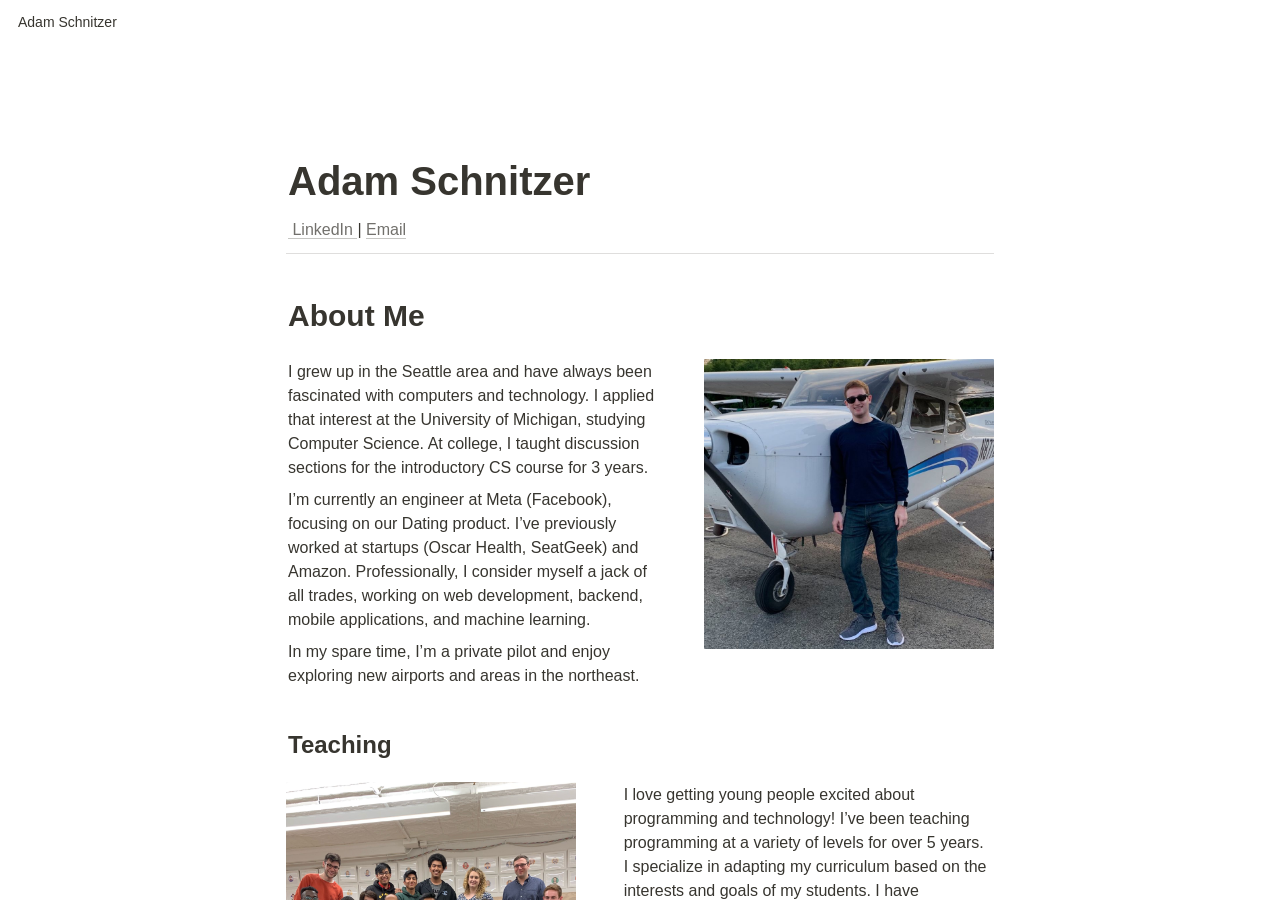
==== commit af608fd7: "publish: Update site.toml generated from commit 00e1838e5207ea7d419bca356cedae3605346a1d" ====
--- a/index.html
+++ b/index.html
@@ -1,4 +1,4 @@
-<html class="notion-html"><head lang="en"><meta charset="utf-8"/><meta content="width=device-width,height=device-height,initial-scale=1,maximum-scale=1,user-scalable=no,viewport-fit=cover" name="viewport"/><title>Adam Schnitzer</title><meta content="en_US" property="og:locale"/><link href="/images/favicon.ico" rel="shortcut icon" type="image/x-icon"/><link href="/images/logo-ios.png" rel="apple-touch-icon"/><meta content="yes" name="apple-mobile-web-app-capable"/><meta content="telephone=no" name="format-detection"/><meta content="no" name="msapplication-tap-highlight"/><link href="4c758603f1604611142662f0ddecadcb583394b5.css" media="print" rel="stylesheet"/><link href="e1d809d762eeca23edf0cb31bb17bf3c703085f5.css" rel="stylesheet"/><link href="a1faf10670c6d369ff34085ca43670791f587047.css" rel="stylesheet"/></head><body class="notion-body"><style>body{background:#fff}body.dark{background:#191919}.initial-loading-spinner{-webkit-animation:rotate 1s linear infinite;animation:rotate 1s linear infinite;-webkit-transform-origin:center center;transform-origin:center center;width:1em;height:1em;opacity:.5;display:block;pointer-events:none}@-webkit-keyframes rotate{0%{-webkit-transform:rotate(0) translateZ(0);transform:rotate(0) translateZ(0)}100%{-webkit-transform:rotate(360deg) translateZ(0);transform:rotate(360deg) translateZ(0)}}@keyframes rotate{0%{-webkit-transform:rotate(0) translateZ(0);transform:rotate(0) translateZ(0)}100%{-webkit-transform:rotate(360deg) translateZ(0);transform:rotate(360deg) translateZ(0)}}</style><style id="scroll-properties">
+<html class="notion-html"><head lang="en"><meta charset="utf-8"/><meta content="width=device-width,height=device-height,initial-scale=1,maximum-scale=1,user-scalable=no,viewport-fit=cover" name="viewport"/><title>Adam Schnitzer</title><meta content="en_US" property="og:locale"/><link href="/images/favicon.ico" rel="shortcut icon" type="image/x-icon"/><link href="/images/logo-ios.png" rel="apple-touch-icon"/><meta content="yes" name="apple-mobile-web-app-capable"/><meta content="telephone=no" name="format-detection"/><meta content="no" name="msapplication-tap-highlight"/><link href="4c758603f1604611142662f0ddecadcb583394b5.css" media="print" rel="stylesheet"/><link href="a1faf10670c6d369ff34085ca43670791f587047.css" rel="stylesheet"/><link href="e1d809d762eeca23edf0cb31bb17bf3c703085f5.css" rel="stylesheet"/><script src="None" type="text/javascript"></script></head><body class="notion-body"><style>body{background:#fff}body.dark{background:#191919}.initial-loading-spinner{-webkit-animation:rotate 1s linear infinite;animation:rotate 1s linear infinite;-webkit-transform-origin:center center;transform-origin:center center;width:1em;height:1em;opacity:.5;display:block;pointer-events:none}@-webkit-keyframes rotate{0%{-webkit-transform:rotate(0) translateZ(0);transform:rotate(0) translateZ(0)}100%{-webkit-transform:rotate(360deg) translateZ(0);transform:rotate(360deg) translateZ(0)}}@keyframes rotate{0%{-webkit-transform:rotate(0) translateZ(0);transform:rotate(0) translateZ(0)}100%{-webkit-transform:rotate(360deg) translateZ(0);transform:rotate(360deg) translateZ(0)}}</style><style id="scroll-properties">
 			::-webkit-scrollbar {
 				width: 10px;
 				height: 10px;
@@ -15,4 +15,4 @@
 			::-webkit-scrollbar-thumb:hover {
 				background:#AEACA6;
 			}
-		</style><div id="notion-app"><div class="notion-app-inner notion-light-theme" style='color: rgb(55, 53, 47); fill: currentcolor; line-height: 1.5; font-family: ui-sans-serif, -apple-system, BlinkMacSystemFont, "Segoe UI", Helvetica, "Apple Color Emoji", Arial, sans-serif, "Segoe UI Emoji", "Segoe UI Symbol"; -webkit-font-smoothing: auto;'><div class="notion-cursor-listener" style="width: 100vw; height: 100%; position: relative; display: flex; flex: 1 1 0%; background: white; cursor: text;"><div style="display: flex; flex-direction: column; width: 100%; overflow: hidden;"><div style="max-width: 100vw; z-index: 100; background: white; user-select: none;"><div class="notion-topbar" style="width: 100%; max-width: 100vw; height: 45px; opacity: 1; transition: opacity 700ms ease 0s, color 700ms ease 0s; position: relative;"><div style="display: flex; justify-content: space-between; align-items: center; overflow: hidden; height: 45px; padding-left: 12px; padding-right: 10px;"><div class="notranslate" style="display: flex; align-items: center; line-height: 1.2; font-size: 14px; height: 100%; flex-grow: 0; margin-right: 8px; min-width: 0px;"><div class="notion-focusable" role="button" style="user-select: none; transition: background 20ms ease-in 0s; cursor: pointer; display: inline-flex; align-items: center; flex-shrink: 1; white-space: nowrap; height: 24px; border-radius: 3px; font-size: 14px; line-height: 1.2; min-width: 0px; padding-left: 6px; padding-right: 6px; color: rgb(55, 53, 47);" tabindex="0"><div class="notranslate" style="white-space: nowrap; overflow: hidden; text-overflow: ellipsis; max-width: 240px;">Adam Schnitzer</div></div></div><div style="flex-grow: 1; flex-shrink: 1;"></div><div class="notion-focusable" role="button" style="user-select: none; transition: background 20ms ease-in 0s; cursor: pointer; display: inline-flex; align-items: center; flex-shrink: 0; white-space: nowrap; height: 28px; border-radius: 3px; font-size: 14px; line-height: 1.2; min-width: 0px; padding-left: 8px; padding-right: 8px; color: rgb(55, 53, 47);" tabindex="0"><svg class="searchNew" style="width: 14px; height: 14px; display: block; fill: inherit; flex-shrink: 0; backface-visibility: hidden; margin-right: 6px;" viewBox="0 0 17 17"><path d="M6.78027 13.6729C8.24805 13.6729 9.60156 13.1982 10.709 12.4072L14.875 16.5732C15.0684 16.7666 15.3232 16.8633 15.5957 16.8633C16.167 16.8633 16.5713 16.4238 16.5713 15.8613C16.5713 15.5977 16.4834 15.3516 16.29 15.1582L12.1504 11.0098C13.0205 9.86719 13.5391 8.45215 13.5391 6.91406C13.5391 3.19629 10.498 0.155273 6.78027 0.155273C3.0625 0.155273 0.0214844 3.19629 0.0214844 6.91406C0.0214844 10.6318 3.0625 13.6729 6.78027 13.6729ZM6.78027 12.2139C3.87988 12.2139 1.48047 9.81445 1.48047 6.91406C1.48047 4.01367 3.87988 1.61426 6.78027 1.61426C9.68066 1.61426 12.0801 4.01367 12.0801 6.91406C12.0801 9.81445 9.68066 12.2139 6.78027 12.2139Z"></path></svg>Search</div><div class="notion-focusable" role="button" style="user-select: none; transition: background 20ms ease-in 0s; cursor: pointer; display: flex; align-items: center; justify-content: center; width: 32px; height: 28px; border-radius: 3px;" tabindex="0"><svg class="dots" style="width: 18px; height: 18px; display: block; fill: inherit; flex-shrink: 0; backface-visibility: hidden;" viewBox="0 0 13 3"><g><path d="M3,1.5A1.5,1.5,0,1,1,1.5,0,1.5,1.5,0,0,1,3,1.5Z"></path><path d="M8,1.5A1.5,1.5,0,1,1,6.5,0,1.5,1.5,0,0,1,8,1.5Z"></path><path d="M13,1.5A1.5,1.5,0,1,1,11.5,0,1.5,1.5,0,0,1,13,1.5Z"></path></g></svg></div><div style="flex: 0 0 auto; width: 1px; height: 16px; margin-left: 8px; margin-right: 8px; background: rgba(55, 53, 47, 0.16);"></div><div class="notion-focusable" role="button" style="user-select: none; transition: background 20ms ease-in 0s; cursor: pointer; display: inline-flex; align-items: center; flex-shrink: 0; white-space: nowrap; height: 28px; border-radius: 3px; font-size: 14px; line-height: 1.2; min-width: 0px; padding-left: 8px; padding-right: 8px; color: rgb(55, 53, 47);" tabindex="0"><svg class="notionLogo" style="width: 18px; height: 18px; display: block; fill: inherit; flex-shrink: 0; backface-visibility: hidden; margin-right: 6px;" viewBox="0 0 120 126"><path d="M 20.6927 21.9315C 24.5836 25.0924 26.0432 24.8512 33.3492 24.3638L 102.228 20.2279C 103.689 20.2279 102.474 18.7705 101.987 18.5283L 90.5477 10.2586C 88.3558 8.55699 85.4356 6.60818 79.8387 7.09563L 13.1433 11.9602C 10.711 12.2014 10.2251 13.4175 11.1939 14.3924L 20.6927 21.9315ZM 24.8281 37.9835L 24.8281 110.456C 24.8281 114.351 26.7745 115.808 31.1553 115.567L 106.853 111.187C 111.236 110.946 111.724 108.267 111.724 105.103L 111.724 33.1169C 111.724 29.958 110.509 28.2544 107.826 28.4976L 28.721 33.1169C 25.8018 33.3622 24.8281 34.8225 24.8281 37.9835ZM 99.5567 41.8711C 100.042 44.0622 99.5567 46.2512 97.3618 46.4974L 93.7143 47.2241L 93.7143 100.728C 90.5477 102.43 87.6275 103.403 85.1942 103.403C 81.2983 103.403 80.3226 102.186 77.4044 98.54L 53.5471 61.087L 53.5471 97.3239L 61.0964 99.0275C 61.0964 99.0275 61.0964 103.403 55.0057 103.403L 38.2148 104.377C 37.727 103.403 38.2148 100.973 39.9179 100.486L 44.2996 99.2717L 44.2996 51.36L 38.2158 50.8725C 37.728 48.6815 38.9431 45.5225 42.3532 45.2773L 60.3661 44.0631L 85.1942 82.0036L 85.1942 48.4402L 78.864 47.7136C 78.3781 45.0351 80.3226 43.0902 82.7569 42.849L 99.5567 41.8711ZM 7.5434 5.39404L 76.9175 0.285276C 85.4366 -0.445402 87.6285 0.0440428 92.983 3.93368L 115.128 19.4982C 118.782 22.1747 120 22.9034 120 25.8211L 120 111.187C 120 116.537 118.051 119.701 111.237 120.185L 30.6734 125.05C 25.5584 125.294 23.124 124.565 20.4453 121.158L 4.13735 99.9994C 1.21516 96.1048 0 93.191 0 89.7819L 0 13.903C 0 9.5279 1.94945 5.8785 7.5434 5.39404Z"></path></svg>Try Notion</div></div></div><div style="width: calc(100% - 0px); user-select: none;"></div></div><div class="notion-frame" style="flex-grow: 0; flex-shrink: 1; display: flex; flex-direction: column; background: white; z-index: 1; height: calc(100vh - 45px); max-height: 100%; position: relative; width: 1920px;"><div class="notion-scroller vertical" style="display: flex; flex-direction: column; z-index: 1; flex-grow: 1; position: relative; align-items: center; margin-right: 0px; margin-bottom: 0px; overflow: hidden auto;"><div class="whenContentEditable" data-content-editable-root="true" style="caret-color: rgb(55, 53, 47); width: 100%; display: flex; flex-direction: column; position: relative; align-items: center; flex-grow: 1; --whenContentEditable--WebkitUserModify:read-write-plaintext-only;"><span style="height: 1px; width: 1px;"></span><div class="pseudoSelection" contenteditable="false" data-content-editable-void="true" style="user-select: none; --pseudoSelection--background:transparent; width: 100%; display: flex; flex-direction: column; align-items: center; flex-shrink: 0; flex-grow: 0; z-index: 2;"></div><div style="width: 100%; display: flex; justify-content: center; z-index: 3; flex-shrink: 0;"><div style="max-width: 100%; min-width: 0px; width: 900px;"><div style="width: 100%; display: flex; flex-direction: column; align-items: center; flex-shrink: 0; flex-grow: 0;"><div style="max-width: 100%; padding-left: calc(96px + env(safe-area-inset-left)); width: 100%;"><div class="pseudoSelection" contenteditable="false" data-content-editable-void="true" style="user-select: none; --pseudoSelection--background:transparent; pointer-events: none;"><div class="notion-page-controls" style='display: flex; justify-content: flex-start; flex-wrap: wrap; margin-top: 80px; margin-bottom: 4px; margin-left: -1px; color: rgba(55, 53, 47, 0.5); font-family: ui-sans-serif, -apple-system, BlinkMacSystemFont, "Segoe UI", Helvetica, "Apple Color Emoji", Arial, sans-serif, "Segoe UI Emoji", "Segoe UI Symbol"; height: 24px; pointer-events: auto;'></div></div><div style="padding-right: calc(96px + env(safe-area-inset-right));"><div><div class="notion-selectable notion-page-block" data-block-id="878fc94c-ec3a-4bf7-bc9e-b914f565fb98" style='color: rgb(55, 53, 47); font-weight: 700; line-height: 1.2; font-size: 40px; font-family: ui-sans-serif, -apple-system, BlinkMacSystemFont, "Segoe UI", Helvetica, "Apple Color Emoji", Arial, sans-serif, "Segoe UI Emoji", "Segoe UI Symbol"; cursor: text; display: flex; align-items: center;'><div contenteditable="false" data-content-editable-leaf="true" placeholder="Untitled" spellcheck="true" style="max-width: 100%; width: 100%; white-space: pre-wrap; word-break: break-word; caret-color: rgb(55, 53, 47); padding: 3px 2px;">Adam Schnitzer</div></div><div style="margin-left: 4px;"></div></div></div></div></div><div style="width: 100%; display: flex; flex-direction: column; align-items: center; flex-shrink: 0; flex-grow: 0;"><div contenteditable="false" data-content-editable-void="true" style="padding-left: calc(96px + env(safe-area-inset-left)); padding-right: calc(96px + env(safe-area-inset-right)); max-width: 100%; width: 100%;"></div></div></div></div><div style="display: flex; width: 100%; justify-content: center; padding-top: 5px;"><div style="max-width: 100%; min-width: 0px; width: 900px; padding-right: 0px;"><div class="notion-page-content" style="flex-shrink: 0; flex-grow: 1; max-width: 100%; display: flex; align-items: flex-start; flex-direction: column; font-size: 16px; line-height: 1.5; width: 100%; z-index: 4; padding-bottom: 30vh; padding-left: calc(96px + env(safe-area-inset-left)); padding-right: calc(96px + env(safe-area-inset-right));"><div class="notion-selectable notion-text-block" data-block-id="97fdc2c9-d525-4428-801a-ef1f4d18602a" style="width: 100%; max-width: 1718px; margin-top: 2px; margin-bottom: 1px;"><div style="color: inherit; fill: inherit;"><div style="display: flex;"><div contenteditable="false" data-content-editable-leaf="true" placeholder=" " spellcheck="true" style="max-width: 100%; width: 100%; white-space: pre-wrap; word-break: break-word; caret-color: rgb(55, 53, 47); padding: 3px 2px;"><a class="notion-link-token notion-enable-hover" data-token-index="0" href="https://twitter.com/liamsorta" rel="noopener noreferrer" style="cursor:pointer;color:inherit;word-wrap:break-word;text-decoration:inherit" target="_blank"><span class="link-annotation-97fdc2c9-d525-4428-801a-ef1f4d18602a-869949186" style="border-bottom:0.05em solid;border-color:rgba(55,53,47,0.4);opacity:0.7"> </span></a><a class="notion-link-token notion-enable-hover" data-token-index="1" href="https://linkedin.com/in/adamschnitzer" rel="noopener noreferrer" style="cursor:pointer;color:inherit;word-wrap:break-word;text-decoration:inherit" target="_blank"><span class="link-annotation-97fdc2c9-d525-4428-801a-ef1f4d18602a--1159488708" style="border-bottom:0.05em solid;border-color:rgba(55,53,47,0.4);opacity:0.7">LinkedIn </span></a>| <a class="notion-link-token notion-enable-hover" data-token-index="3" href="mailto:adamschnitzer@gmail.com" rel="noopener noreferrer" style="cursor:pointer;color:inherit;word-wrap:break-word;text-decoration:inherit" target="_blank"><span class="link-annotation-97fdc2c9-d525-4428-801a-ef1f4d18602a-991682944" style="border-bottom:0.05em solid;border-color:rgba(55,53,47,0.4);opacity:0.7">Email</span></a></div></div></div></div><div class="notion-selectable notion-divider-block" data-block-id="1d941075-ea01-4616-9a2f-641567fb5e70" style="width: 100%; max-width: 1718px; margin-top: 1px; margin-bottom: 1px;"><div class="notion-cursor-default" style="display: flex; align-items: center; justify-content: center; pointer-events: auto; width: 100%; height: 13px; flex: 0 0 auto; color: rgba(55, 53, 47, 0.16);"><div style="width: 100%; height: 1px; visibility: visible; border-bottom: 1px solid rgba(55, 53, 47, 0.16);"></div></div></div><div class="notion-selectable notion-header-block" data-block-id="fed76078-7a96-4d2b-b508-67f24e6772e7" style="width: 100%; max-width: 1718px; margin-top: 2em; margin-bottom: 4px;"><div style="display: flex; width: 100%; color: inherit; fill: inherit;"><div contenteditable="false" data-content-editable-leaf="true" placeholder="Heading 1" spellcheck="true" style='max-width: 100%; width: 100%; white-space: pre-wrap; word-break: break-word; caret-color: rgb(55, 53, 47); padding: 3px 2px; font-family: ui-sans-serif, -apple-system, BlinkMacSystemFont, "Segoe UI", Helvetica, "Apple Color Emoji", Arial, sans-serif, "Segoe UI Emoji", "Segoe UI Symbol"; font-weight: 600; font-size: 1.875em; line-height: 1.3;'>About Me</div></div></div><div class="notion-selectable notion-column_list-block" data-block-id="2f7cbeff-2d07-4ed6-89ad-d5247ed0d503" style="width: 100%; max-width: 1718px; align-self: center; margin-top: 1px; margin-bottom: 1px;"><div style="display: flex;"><div style="padding-top: 12px; padding-bottom: 12px; flex-grow: 0; flex-shrink: 0; width: calc((100% - 46px) * 0.5625);"><div class="notion-selectable notion-column-block" data-block-id="eebd3514-704a-4d32-9788-553112a4cda3" style="display: flex; flex-direction: column;"><div class="notion-selectable notion-text-block" data-block-id="afe88c90-513d-4847-8259-e35c74281c3d" style="width: 100%; max-width: 100%; margin-top: 2px; margin-bottom: 1px;"><div style="color: inherit; fill: inherit;"><div style="display: flex;"><div contenteditable="false" data-content-editable-leaf="true" placeholder=" " spellcheck="true" style="max-width: 100%; width: 100%; white-space: pre-wrap; word-break: break-word; caret-color: rgb(55, 53, 47); padding: 3px 2px;">I grew up in the Seattle area and have always been fascinated with computers and technology. I applied that interest at the University of Michigan, studying Computer Science. At college, I taught discussion sections for the introductory CS course for 3 years.</div></div></div></div><div class="notion-selectable notion-text-block" data-block-id="01a791d3-879f-4c35-8374-c1e24accb69c" style="width: 100%; max-width: 100%; margin-top: 1px; margin-bottom: 1px;"><div style="color: inherit; fill: inherit;"><div style="display: flex;"><div contenteditable="false" data-content-editable-leaf="true" placeholder=" " spellcheck="true" style="max-width: 100%; width: 100%; white-space: pre-wrap; word-break: break-word; caret-color: rgb(55, 53, 47); padding: 3px 2px;">I’m currently an engineer at Meta (Facebook), focusing on our Dating product. I’ve previously worked at startups (Oscar Health, SeatGeek) and Amazon. Professionally, I consider myself a jack of all trades, working on web development, backend, mobile applications, and machine learning.</div></div></div></div><div class="notion-selectable notion-text-block" data-block-id="e3209506-c88a-4956-9496-212276204092" style="width: 100%; max-width: 100%; margin-top: 1px; margin-bottom: 0px;"><div style="color: inherit; fill: inherit;"><div style="display: flex;"><div contenteditable="false" data-content-editable-leaf="true" placeholder=" " spellcheck="true" style="max-width: 100%; width: 100%; white-space: pre-wrap; word-break: break-word; caret-color: rgb(55, 53, 47); padding: 3px 2px;">In my spare time, I’m a private pilot and enjoy exploring new airports and areas in the northeast. </div></div></div></div></div></div><div style="position: relative; width: 46px; flex-grow: 0; flex-shrink: 0; transition: opacity 200ms ease-out 0s; opacity: 0;"></div><div style="padding-top: 12px; padding-bottom: 12px; flex-grow: 0; flex-shrink: 0; width: calc((100% - 46px) * 0.4375);"><div class="notion-selectable notion-column-block" data-block-id="e4bd1300-e801-4583-9e4e-38765db10331" style="display: flex; flex-direction: column;"><div class="notion-selectable notion-image-block" data-block-id="93d76e40-b0a8-427a-9dc3-488b6ad88a53" style="width: 100%; max-width: 100%; align-self: flex-start; margin-top: 4px; margin-bottom: 0px;"><div contenteditable="false" data-content-editable-void="true"><div style="display: flex;"><div class="notion-cursor-default" style="position: relative; overflow: hidden; flex-grow: 1;"><div style="position: relative;"><div><div style="height: 100%; width: 100%;"><img src="4772e0e809c2b201165a0b34fd450b20f84215a8.jpg" style="display: block; object-fit: cover; border-radius: 1px; pointer-events: auto; width: 100%;"/></div></div></div></div></div></div></div></div></div></div></div><div class="notion-selectable notion-sub_header-block" data-block-id="31a21294-6bcc-46fc-96bb-f0ebfa8299ae" style="width: 100%; max-width: 1718px; margin-top: 1.4em; margin-bottom: 1px;"><div style="display: flex; width: 100%; color: inherit; fill: inherit;"><div contenteditable="false" data-content-editable-leaf="true" placeholder="Heading 2" spellcheck="true" style='max-width: 100%; width: 100%; white-space: pre-wrap; word-break: break-word; caret-color: rgb(55, 53, 47); padding: 3px 2px; font-family: ui-sans-serif, -apple-system, BlinkMacSystemFont, "Segoe UI", Helvetica, "Apple Color Emoji", Arial, sans-serif, "Segoe UI Emoji", "Segoe UI Symbol"; font-weight: 600; font-size: 1.5em; line-height: 1.3;'>Teaching</div></div></div><div class="notion-selectable notion-text-block" data-block-id="a159a9aa-6a81-4173-9cbe-6143cb0d67b1" style="width: 100%; max-width: 1718px; margin-top: 1px; margin-bottom: 1px;"><div style="color: inherit; fill: inherit;"><div style="display: flex;"><div contenteditable="false" data-content-editable-leaf="true" placeholder=" " spellcheck="true" style="max-width: 100%; width: 100%; white-space: pre-wrap; word-break: break-word; caret-color: rgb(55, 53, 47); padding: 3px 2px;">I love getting young people excited about programming and technology! I’ve been teaching  programming at a variety of levels for over 5 years. I specialize in adapting my curriculum based on the interests and goals of my students. I have experience in covering a variety of subjects including: basic game development, python, react, AP Computer Science, website creation, and more. </div></div></div></div><div class="notion-selectable notion-text-block" data-block-id="281cbebd-320b-470b-b004-292ea406272e" style="width: 100%; max-width: 1718px; margin-top: 1px; margin-bottom: 1px;"><div style="color: inherit; fill: inherit;"><div style="display: flex;"><div contenteditable="false" data-content-editable-leaf="true" placeholder=" " spellcheck="true" style="max-width: 100%; width: 100%; white-space: pre-wrap; word-break: break-word; caret-color: rgb(55, 53, 47); padding: 3px 2px;">I offer private services locally in Fairfield County CT to students between 8-18. If you’re interested in learning more, please reach out via email.</div></div></div></div><div class="notion-selectable notion-text-block" data-block-id="7b8f47bf-4af4-45c8-a906-3dbe47b684a1" style="width: 100%; max-width: 1718px; margin-top: 1px; margin-bottom: 0px;"><div style="color: inherit; fill: inherit;"><div style="display: flex;"><div contenteditable="false" data-content-editable-leaf="true" placeholder=" " spellcheck="true" style="max-width: 100%; width: 100%; white-space: pre-wrap; word-break: break-word; caret-color: rgb(55, 53, 47); padding: 3px 2px; min-height: 1em; color: rgb(55, 53, 47); -webkit-text-fill-color: rgba(55, 53, 47, 0.5);"></div></div></div></div></div></div><div contenteditable="false" data-content-editable-void="true" style="width: 0px;"><div style="display: none; flex-shrink: 0; pointer-events: none; width: 0px; position: absolute; right: 192px; opacity: 0;"><div style="display: flex; flex-direction: column; padding: 5px 16px; width: 340px; flex-shrink: 0; height: 100%; position: relative; pointer-events: none; z-index: 1;"><div style="position: absolute; pointer-events: none; width: 100%; height: 100%; top: -5px; background: linear-gradient(white 0px, rgba(255, 255, 255, 0) 15px);"></div></div></div></div></div><span style="height: 1px; width: 1px;"></span></div><div class="notion-presence-container" style="position: absolute; top: 0px; left: 0px; z-index: 1;"><div></div></div></div><div style="position: absolute; top: 0px; left: 0px;"><div></div></div></div></div></div></div></div><textarea style="opacity: 0; pointer-events: none; position: fixed; left: 0px; top: 0px;"></textarea><textarea style="opacity: 0; pointer-events: none; position: fixed; left: 0px; top: 0px;"></textarea><script src="1172e9111a5fb396bcb8a05870b5eabf8abf221c.js" type="text/javascript"></script><div style="width: env(safe-area-inset-bottom);"></div></body></html>+		</style><div id="notion-app"><div class="notion-app-inner notion-light-theme" style='color: rgb(55, 53, 47); fill: currentcolor; line-height: 1.5; font-family: ui-sans-serif, -apple-system, BlinkMacSystemFont, "Segoe UI", Helvetica, "Apple Color Emoji", Arial, sans-serif, "Segoe UI Emoji", "Segoe UI Symbol"; -webkit-font-smoothing: auto;'><div class="notion-cursor-listener" style="width: 100vw; height: 100%; position: relative; display: flex; flex: 1 1 0%; background: white; cursor: text;"><div style="display: flex; flex-direction: column; width: 100%; overflow: hidden;"><div style="max-width: 100vw; z-index: 100; background: white; user-select: none;"><div class="notion-topbar" style="width: 100%; max-width: 100vw; height: 45px; opacity: 1; transition: opacity 700ms ease 0s, color 700ms ease 0s; position: relative;"><div style="display: flex; justify-content: space-between; align-items: center; overflow: hidden; height: 45px; padding-left: 12px; padding-right: 10px;"><div class="notranslate" style="display: flex; align-items: center; line-height: 1.2; font-size: 14px; height: 100%; flex-grow: 0; margin-right: 8px; min-width: 0px;"><div class="notion-focusable" role="button" style="user-select: none; transition: background 20ms ease-in 0s; cursor: pointer; display: inline-flex; align-items: center; flex-shrink: 1; white-space: nowrap; height: 24px; border-radius: 3px; font-size: 14px; line-height: 1.2; min-width: 0px; padding-left: 6px; padding-right: 6px; color: rgb(55, 53, 47);" tabindex="0"><div class="notranslate" style="white-space: nowrap; overflow: hidden; text-overflow: ellipsis; max-width: 240px;">Adam Schnitzer</div></div></div><div style="flex-grow: 1; flex-shrink: 1;"></div><div class="notion-focusable" role="button" style="user-select: none; transition: background 20ms ease-in 0s; cursor: pointer; display: inline-flex; align-items: center; flex-shrink: 0; white-space: nowrap; height: 28px; border-radius: 3px; font-size: 14px; line-height: 1.2; min-width: 0px; padding-left: 8px; padding-right: 8px; color: rgb(55, 53, 47);" tabindex="0"><svg class="searchNew" style="width: 14px; height: 14px; display: block; fill: inherit; flex-shrink: 0; backface-visibility: hidden; margin-right: 6px;" viewBox="0 0 17 17"><path d="M6.78027 13.6729C8.24805 13.6729 9.60156 13.1982 10.709 12.4072L14.875 16.5732C15.0684 16.7666 15.3232 16.8633 15.5957 16.8633C16.167 16.8633 16.5713 16.4238 16.5713 15.8613C16.5713 15.5977 16.4834 15.3516 16.29 15.1582L12.1504 11.0098C13.0205 9.86719 13.5391 8.45215 13.5391 6.91406C13.5391 3.19629 10.498 0.155273 6.78027 0.155273C3.0625 0.155273 0.0214844 3.19629 0.0214844 6.91406C0.0214844 10.6318 3.0625 13.6729 6.78027 13.6729ZM6.78027 12.2139C3.87988 12.2139 1.48047 9.81445 1.48047 6.91406C1.48047 4.01367 3.87988 1.61426 6.78027 1.61426C9.68066 1.61426 12.0801 4.01367 12.0801 6.91406C12.0801 9.81445 9.68066 12.2139 6.78027 12.2139Z"></path></svg>Search</div><div class="notion-focusable" role="button" style="user-select: none; transition: background 20ms ease-in 0s; cursor: pointer; display: flex; align-items: center; justify-content: center; width: 32px; height: 28px; border-radius: 3px;" tabindex="0"><svg class="dots" style="width: 18px; height: 18px; display: block; fill: inherit; flex-shrink: 0; backface-visibility: hidden;" viewBox="0 0 13 3"><g><path d="M3,1.5A1.5,1.5,0,1,1,1.5,0,1.5,1.5,0,0,1,3,1.5Z"></path><path d="M8,1.5A1.5,1.5,0,1,1,6.5,0,1.5,1.5,0,0,1,8,1.5Z"></path><path d="M13,1.5A1.5,1.5,0,1,1,11.5,0,1.5,1.5,0,0,1,13,1.5Z"></path></g></svg></div><div style="flex: 0 0 auto; width: 1px; height: 16px; margin-left: 8px; margin-right: 8px; background: rgba(55, 53, 47, 0.16);"></div><div class="notion-focusable" role="button" style="user-select: none; transition: background 20ms ease-in 0s; cursor: pointer; display: inline-flex; align-items: center; flex-shrink: 0; white-space: nowrap; height: 28px; border-radius: 3px; font-size: 14px; line-height: 1.2; min-width: 0px; padding-left: 8px; padding-right: 8px; color: rgb(55, 53, 47);" tabindex="0"><svg class="notionLogo" style="width: 18px; height: 18px; display: block; fill: inherit; flex-shrink: 0; backface-visibility: hidden; margin-right: 6px;" viewBox="0 0 120 126"><path d="M 20.6927 21.9315C 24.5836 25.0924 26.0432 24.8512 33.3492 24.3638L 102.228 20.2279C 103.689 20.2279 102.474 18.7705 101.987 18.5283L 90.5477 10.2586C 88.3558 8.55699 85.4356 6.60818 79.8387 7.09563L 13.1433 11.9602C 10.711 12.2014 10.2251 13.4175 11.1939 14.3924L 20.6927 21.9315ZM 24.8281 37.9835L 24.8281 110.456C 24.8281 114.351 26.7745 115.808 31.1553 115.567L 106.853 111.187C 111.236 110.946 111.724 108.267 111.724 105.103L 111.724 33.1169C 111.724 29.958 110.509 28.2544 107.826 28.4976L 28.721 33.1169C 25.8018 33.3622 24.8281 34.8225 24.8281 37.9835ZM 99.5567 41.8711C 100.042 44.0622 99.5567 46.2512 97.3618 46.4974L 93.7143 47.2241L 93.7143 100.728C 90.5477 102.43 87.6275 103.403 85.1942 103.403C 81.2983 103.403 80.3226 102.186 77.4044 98.54L 53.5471 61.087L 53.5471 97.3239L 61.0964 99.0275C 61.0964 99.0275 61.0964 103.403 55.0057 103.403L 38.2148 104.377C 37.727 103.403 38.2148 100.973 39.9179 100.486L 44.2996 99.2717L 44.2996 51.36L 38.2158 50.8725C 37.728 48.6815 38.9431 45.5225 42.3532 45.2773L 60.3661 44.0631L 85.1942 82.0036L 85.1942 48.4402L 78.864 47.7136C 78.3781 45.0351 80.3226 43.0902 82.7569 42.849L 99.5567 41.8711ZM 7.5434 5.39404L 76.9175 0.285276C 85.4366 -0.445402 87.6285 0.0440428 92.983 3.93368L 115.128 19.4982C 118.782 22.1747 120 22.9034 120 25.8211L 120 111.187C 120 116.537 118.051 119.701 111.237 120.185L 30.6734 125.05C 25.5584 125.294 23.124 124.565 20.4453 121.158L 4.13735 99.9994C 1.21516 96.1048 0 93.191 0 89.7819L 0 13.903C 0 9.5279 1.94945 5.8785 7.5434 5.39404Z"></path></svg>Try Notion</div></div></div><div style="width: calc(100% - 0px); user-select: none;"></div></div><div class="notion-frame" style="flex-grow: 0; flex-shrink: 1; display: flex; flex-direction: column; background: white; z-index: 1; height: calc(100vh - 45px); max-height: 100%; position: relative; width: 1920px;"><div class="notion-scroller vertical" style="display: flex; flex-direction: column; z-index: 1; flex-grow: 1; position: relative; align-items: center; margin-right: 0px; margin-bottom: 0px; overflow: hidden auto;"><div class="whenContentEditable" data-content-editable-root="true" style="caret-color: rgb(55, 53, 47); width: 100%; display: flex; flex-direction: column; position: relative; align-items: center; flex-grow: 1; --whenContentEditable--WebkitUserModify:read-write-plaintext-only;"><span style="height: 1px; width: 1px;"></span><div class="pseudoSelection" contenteditable="false" data-content-editable-void="true" style="user-select: none; --pseudoSelection--background:transparent; width: 100%; display: flex; flex-direction: column; align-items: center; flex-shrink: 0; flex-grow: 0; z-index: 2;"></div><div style="width: 100%; display: flex; justify-content: center; z-index: 3; flex-shrink: 0;"><div style="max-width: 100%; min-width: 0px; width: 900px;"><div style="width: 100%; display: flex; flex-direction: column; align-items: center; flex-shrink: 0; flex-grow: 0;"><div style="max-width: 100%; padding-left: calc(96px + env(safe-area-inset-left)); width: 100%;"><div class="pseudoSelection" contenteditable="false" data-content-editable-void="true" style="user-select: none; --pseudoSelection--background:transparent; pointer-events: none;"><div class="notion-page-controls" style='display: flex; justify-content: flex-start; flex-wrap: wrap; margin-top: 80px; margin-bottom: 4px; margin-left: -1px; color: rgba(55, 53, 47, 0.5); font-family: ui-sans-serif, -apple-system, BlinkMacSystemFont, "Segoe UI", Helvetica, "Apple Color Emoji", Arial, sans-serif, "Segoe UI Emoji", "Segoe UI Symbol"; height: 24px; pointer-events: auto;'></div></div><div style="padding-right: calc(96px + env(safe-area-inset-right));"><div><div class="notion-selectable notion-page-block" data-block-id="878fc94c-ec3a-4bf7-bc9e-b914f565fb98" style='color: rgb(55, 53, 47); font-weight: 700; line-height: 1.2; font-size: 40px; font-family: ui-sans-serif, -apple-system, BlinkMacSystemFont, "Segoe UI", Helvetica, "Apple Color Emoji", Arial, sans-serif, "Segoe UI Emoji", "Segoe UI Symbol"; cursor: text; display: flex; align-items: center;'><div contenteditable="false" data-content-editable-leaf="true" placeholder="Untitled" spellcheck="true" style="max-width: 100%; width: 100%; white-space: pre-wrap; word-break: break-word; caret-color: rgb(55, 53, 47); padding: 3px 2px;">Adam Schnitzer</div></div><div style="margin-left: 4px;"></div></div></div></div></div><div style="width: 100%; display: flex; flex-direction: column; align-items: center; flex-shrink: 0; flex-grow: 0;"><div contenteditable="false" data-content-editable-void="true" style="padding-left: calc(96px + env(safe-area-inset-left)); padding-right: calc(96px + env(safe-area-inset-right)); max-width: 100%; width: 100%;"></div></div></div></div><div style="display: flex; width: 100%; justify-content: center; padding-top: 5px;"><div style="max-width: 100%; min-width: 0px; width: 900px; padding-right: 0px;"><div class="notion-page-content" style="flex-shrink: 0; flex-grow: 1; max-width: 100%; display: flex; align-items: flex-start; flex-direction: column; font-size: 16px; line-height: 1.5; width: 100%; z-index: 4; padding-bottom: 30vh; padding-left: calc(96px + env(safe-area-inset-left)); padding-right: calc(96px + env(safe-area-inset-right));"><div class="notion-selectable notion-text-block" data-block-id="97fdc2c9-d525-4428-801a-ef1f4d18602a" style="width: 100%; max-width: 1718px; margin-top: 2px; margin-bottom: 1px;"><div style="color: inherit; fill: inherit;"><div style="display: flex;"><div contenteditable="false" data-content-editable-leaf="true" placeholder=" " spellcheck="true" style="max-width: 100%; width: 100%; white-space: pre-wrap; word-break: break-word; caret-color: rgb(55, 53, 47); padding: 3px 2px;"><a class="notion-link-token notion-enable-hover" data-token-index="0" href="https://twitter.com/liamsorta" rel="noopener noreferrer" style="cursor:pointer;color:inherit;word-wrap:break-word;text-decoration:inherit" target="_blank"><span class="link-annotation-97fdc2c9-d525-4428-801a-ef1f4d18602a-869949186" style="border-bottom:0.05em solid;border-color:rgba(55,53,47,0.4);opacity:0.7"> </span></a><a class="notion-link-token notion-enable-hover" data-token-index="1" href="https://linkedin.com/in/adamschnitzer" rel="noopener noreferrer" style="cursor:pointer;color:inherit;word-wrap:break-word;text-decoration:inherit" target="_blank"><span class="link-annotation-97fdc2c9-d525-4428-801a-ef1f4d18602a--1159488708" style="border-bottom:0.05em solid;border-color:rgba(55,53,47,0.4);opacity:0.7">LinkedIn </span></a>| <a class="notion-link-token notion-enable-hover" data-token-index="3" href="mailto:adamschnitzer@gmail.com" rel="noopener noreferrer" style="cursor:pointer;color:inherit;word-wrap:break-word;text-decoration:inherit" target="_blank"><span class="link-annotation-97fdc2c9-d525-4428-801a-ef1f4d18602a-991682944" style="border-bottom:0.05em solid;border-color:rgba(55,53,47,0.4);opacity:0.7">Email</span></a></div></div></div></div><div class="notion-selectable notion-divider-block" data-block-id="1d941075-ea01-4616-9a2f-641567fb5e70" style="width: 100%; max-width: 1718px; margin-top: 1px; margin-bottom: 1px;"><div class="notion-cursor-default" style="display: flex; align-items: center; justify-content: center; pointer-events: auto; width: 100%; height: 13px; flex: 0 0 auto; color: rgba(55, 53, 47, 0.16);"><div style="width: 100%; height: 1px; visibility: visible; border-bottom: 1px solid rgba(55, 53, 47, 0.16);"></div></div></div><div class="notion-selectable notion-header-block" data-block-id="fed76078-7a96-4d2b-b508-67f24e6772e7" style="width: 100%; max-width: 1718px; margin-top: 2em; margin-bottom: 4px;"><div style="display: flex; width: 100%; color: inherit; fill: inherit;"><div contenteditable="false" data-content-editable-leaf="true" placeholder="Heading 1" spellcheck="true" style='max-width: 100%; width: 100%; white-space: pre-wrap; word-break: break-word; caret-color: rgb(55, 53, 47); padding: 3px 2px; font-family: ui-sans-serif, -apple-system, BlinkMacSystemFont, "Segoe UI", Helvetica, "Apple Color Emoji", Arial, sans-serif, "Segoe UI Emoji", "Segoe UI Symbol"; font-weight: 600; font-size: 1.875em; line-height: 1.3;'>About Me</div></div></div><div class="notion-selectable notion-column_list-block" data-block-id="2f7cbeff-2d07-4ed6-89ad-d5247ed0d503" style="width: 100%; max-width: 1718px; align-self: center; margin-top: 1px; margin-bottom: 1px;"><div style="display: flex;"><div style="padding-top: 12px; padding-bottom: 12px; flex-grow: 0; flex-shrink: 0; width: calc((100% - 46px) * 0.5625);"><div class="notion-selectable notion-column-block" data-block-id="eebd3514-704a-4d32-9788-553112a4cda3" style="display: flex; flex-direction: column;"><div class="notion-selectable notion-text-block" data-block-id="afe88c90-513d-4847-8259-e35c74281c3d" style="width: 100%; max-width: 100%; margin-top: 2px; margin-bottom: 1px;"><div style="color: inherit; fill: inherit;"><div style="display: flex;"><div contenteditable="false" data-content-editable-leaf="true" placeholder=" " spellcheck="true" style="max-width: 100%; width: 100%; white-space: pre-wrap; word-break: break-word; caret-color: rgb(55, 53, 47); padding: 3px 2px;">I grew up in the Seattle area and have always been fascinated with computers and technology. I applied that interest at the University of Michigan, studying Computer Science. At college, I taught discussion sections for the introductory CS course for 3 years.</div></div></div></div><div class="notion-selectable notion-text-block" data-block-id="01a791d3-879f-4c35-8374-c1e24accb69c" style="width: 100%; max-width: 100%; margin-top: 1px; margin-bottom: 1px;"><div style="color: inherit; fill: inherit;"><div style="display: flex;"><div contenteditable="false" data-content-editable-leaf="true" placeholder=" " spellcheck="true" style="max-width: 100%; width: 100%; white-space: pre-wrap; word-break: break-word; caret-color: rgb(55, 53, 47); padding: 3px 2px;">I’m currently an engineer at Meta (Facebook), focusing on our Dating product. I’ve previously worked at startups (Oscar Health, SeatGeek) and Amazon. Professionally, I consider myself a jack of all trades, working on web development, backend, mobile applications, and machine learning.</div></div></div></div><div class="notion-selectable notion-text-block" data-block-id="e3209506-c88a-4956-9496-212276204092" style="width: 100%; max-width: 100%; margin-top: 1px; margin-bottom: 0px;"><div style="color: inherit; fill: inherit;"><div style="display: flex;"><div contenteditable="false" data-content-editable-leaf="true" placeholder=" " spellcheck="true" style="max-width: 100%; width: 100%; white-space: pre-wrap; word-break: break-word; caret-color: rgb(55, 53, 47); padding: 3px 2px;">In my spare time, I’m a private pilot and enjoy exploring new airports and areas in the northeast. </div></div></div></div></div></div><div style="position: relative; width: 46px; flex-grow: 0; flex-shrink: 0; transition: opacity 200ms ease-out 0s; opacity: 0;"></div><div style="padding-top: 12px; padding-bottom: 12px; flex-grow: 0; flex-shrink: 0; width: calc((100% - 46px) * 0.4375);"><div class="notion-selectable notion-column-block" data-block-id="e4bd1300-e801-4583-9e4e-38765db10331" style="display: flex; flex-direction: column;"><div class="notion-selectable notion-image-block" data-block-id="93d76e40-b0a8-427a-9dc3-488b6ad88a53" style="width: 100%; max-width: 100%; align-self: flex-start; margin-top: 4px; margin-bottom: 0px;"><div contenteditable="false" data-content-editable-void="true"><div style="display: flex;"><div class="notion-cursor-default" style="position: relative; overflow: hidden; flex-grow: 1;"><div style="position: relative;"><div><div style="height: 100%; width: 100%;"><img src="4772e0e809c2b201165a0b34fd450b20f84215a8.jpg" style="display: block; object-fit: cover; border-radius: 1px; pointer-events: auto; width: 100%;"/></div></div></div></div></div></div></div></div></div></div></div><div class="notion-selectable notion-sub_header-block" data-block-id="31a21294-6bcc-46fc-96bb-f0ebfa8299ae" style="width: 100%; max-width: 1718px; margin-top: 1.4em; margin-bottom: 1px;"><div style="display: flex; width: 100%; color: inherit; fill: inherit;"><div contenteditable="false" data-content-editable-leaf="true" placeholder="Heading 2" spellcheck="true" style='max-width: 100%; width: 100%; white-space: pre-wrap; word-break: break-word; caret-color: rgb(55, 53, 47); padding: 3px 2px; font-family: ui-sans-serif, -apple-system, BlinkMacSystemFont, "Segoe UI", Helvetica, "Apple Color Emoji", Arial, sans-serif, "Segoe UI Emoji", "Segoe UI Symbol"; font-weight: 600; font-size: 1.5em; line-height: 1.3;'>Teaching</div></div></div><div class="notion-selectable notion-column_list-block" data-block-id="4cdfd1f2-ee14-4e71-b627-b3e8491d3c7b" style="width: 100%; max-width: 1718px; align-self: center; margin-top: 1px; margin-bottom: 0px;"><div style="display: flex;"><div style="padding-top: 12px; padding-bottom: 12px; flex-grow: 0; flex-shrink: 0; width: calc((100% - 46px) * 0.4375);"><div class="notion-selectable notion-column-block" data-block-id="57a7d2cf-d39b-4d32-8076-91c14a5f7a14" style="display: flex; flex-direction: column;"><div class="notion-selectable notion-image-block" data-block-id="2125eb47-1166-4429-b076-cc82c543b9e6" style="width: 100%; max-width: 100%; align-self: flex-start; margin-top: 4px; margin-bottom: 0px;"><div contenteditable="false" data-content-editable-void="true"><div style="display: flex;"><div class="notion-cursor-default" style="position: relative; overflow: hidden; flex-grow: 1;"><div style="position: relative;"><div><div style="height: 100%; width: 100%;"><img src="45cdaf81a149f1731f931f6b5919e217e019b2e5.jpg" style="display: block; object-fit: cover; border-radius: 1px; pointer-events: auto; width: 100%;"/></div></div></div></div></div></div></div></div></div><div style="position: relative; width: 46px; flex-grow: 0; flex-shrink: 0; transition: opacity 200ms ease-out 0s; opacity: 0;"></div><div style="padding-top: 12px; padding-bottom: 12px; flex-grow: 0; flex-shrink: 0; width: calc((100% - 46px) * 0.5625);"><div class="notion-selectable notion-column-block" data-block-id="df828cf6-985e-4620-86c9-d125f0275fdf" style="display: flex; flex-direction: column;"><div class="notion-selectable notion-text-block" data-block-id="a159a9aa-6a81-4173-9cbe-6143cb0d67b1" style="width: 100%; max-width: 100%; margin-top: 2px; margin-bottom: 1px;"><div style="color: inherit; fill: inherit;"><div style="display: flex;"><div contenteditable="false" data-content-editable-leaf="true" placeholder=" " spellcheck="true" style="max-width: 100%; width: 100%; white-space: pre-wrap; word-break: break-word; caret-color: rgb(55, 53, 47); padding: 3px 2px;">I love getting young people excited about programming and technology! I’ve been teaching  programming at a variety of levels for over 5 years. I specialize in adapting my curriculum based on the interests and goals of my students. I have experience in covering a variety of subjects including: basic game development, python, react, AP Computer Science, website creation, and more. </div></div></div></div><div class="notion-selectable notion-text-block" data-block-id="281cbebd-320b-470b-b004-292ea406272e" style="width: 100%; max-width: 100%; margin-top: 1px; margin-bottom: 0px;"><div style="color: inherit; fill: inherit;"><div style="display: flex;"><div contenteditable="false" data-content-editable-leaf="true" placeholder=" " spellcheck="true" style="max-width: 100%; width: 100%; white-space: pre-wrap; word-break: break-word; caret-color: rgb(55, 53, 47); padding: 3px 2px;">I offer private services locally in Fairfield County CT to students 10 and up. If you’re interested in learning more, please reach out via email.</div></div></div></div></div></div></div></div></div></div><div contenteditable="false" data-content-editable-void="true" style="width: 0px;"><div style="display: none; flex-shrink: 0; pointer-events: none; width: 0px; position: absolute; right: 192px; opacity: 0;"><div style="display: flex; flex-direction: column; padding: 5px 16px; width: 340px; flex-shrink: 0; height: 100%; position: relative; pointer-events: none; z-index: 1;"><div style="position: absolute; pointer-events: none; width: 100%; height: 100%; top: -5px; background: linear-gradient(white 0px, rgba(255, 255, 255, 0) 15px);"></div></div></div></div></div><span style="height: 1px; width: 1px;"></span></div><div class="notion-presence-container" style="position: absolute; top: 0px; left: 0px; z-index: 1;"><div></div></div></div><div style="position: absolute; top: 0px; left: 0px;"><div></div></div></div></div></div></div></div><textarea style="opacity: 0; pointer-events: none; position: fixed; left: 0px; top: 0px;"></textarea><textarea style="opacity: 0; pointer-events: none; position: fixed; left: 0px; top: 0px;"></textarea><script src="1172e9111a5fb396bcb8a05870b5eabf8abf221c.js" type="text/javascript"></script><div style="width: env(safe-area-inset-bottom);"></div></body></html>
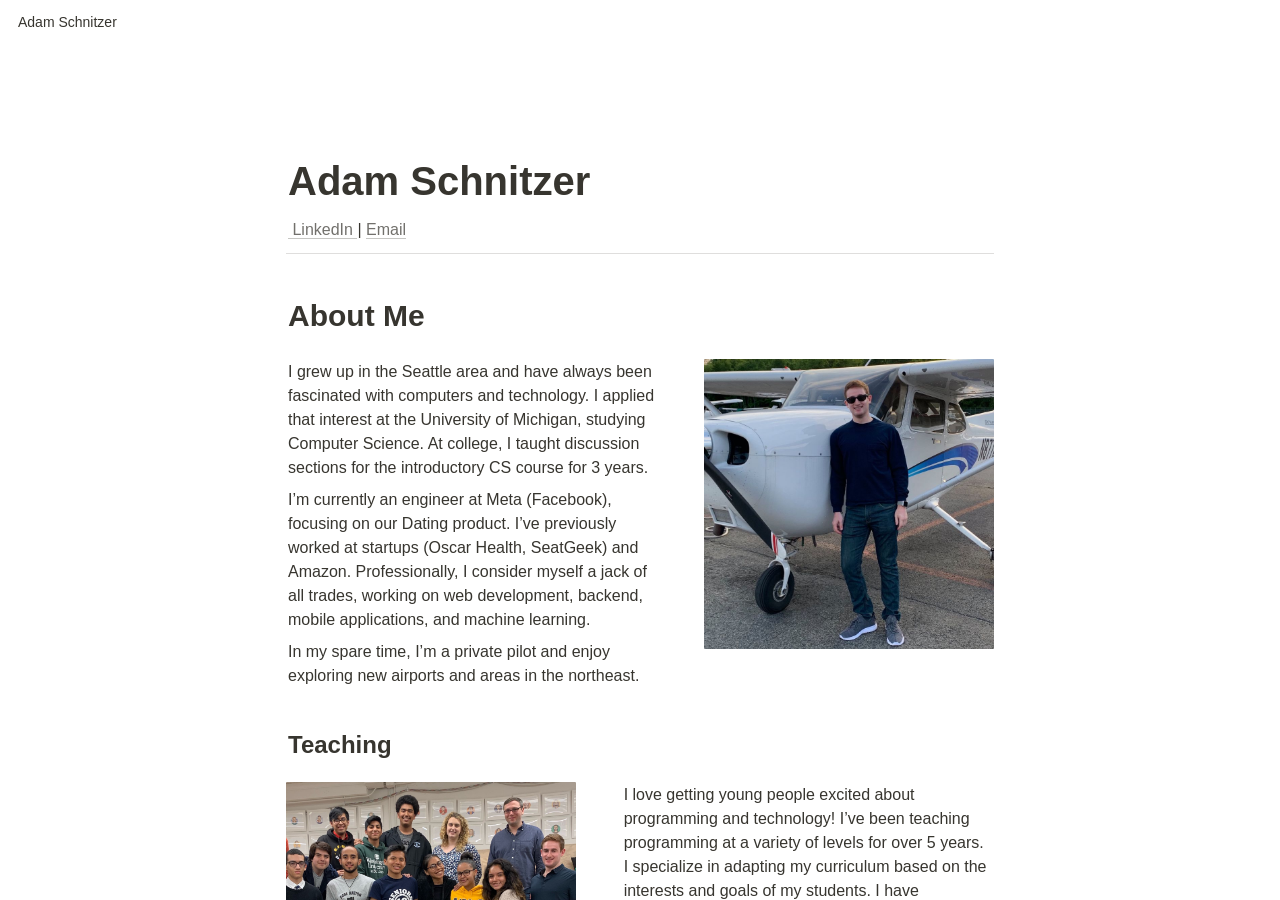
==== commit d2ea5d62: "publish: Update site.toml generated from commit 8b9f571df752a59ce9ed12b679e8e5eea7e59077" ====
--- a/index.html
+++ b/index.html
@@ -1,4 +1,13 @@
-<html class="notion-html"><head lang="en"><meta charset="utf-8"/><meta content="width=device-width,height=device-height,initial-scale=1,maximum-scale=1,user-scalable=no,viewport-fit=cover" name="viewport"/><title>Adam Schnitzer</title><meta content="en_US" property="og:locale"/><link href="/images/favicon.ico" rel="shortcut icon" type="image/x-icon"/><link href="/images/logo-ios.png" rel="apple-touch-icon"/><meta content="yes" name="apple-mobile-web-app-capable"/><meta content="telephone=no" name="format-detection"/><meta content="no" name="msapplication-tap-highlight"/><link href="4c758603f1604611142662f0ddecadcb583394b5.css" media="print" rel="stylesheet"/><link href="a1faf10670c6d369ff34085ca43670791f587047.css" rel="stylesheet"/><link href="e1d809d762eeca23edf0cb31bb17bf3c703085f5.css" rel="stylesheet"/><script src="None" type="text/javascript"></script></head><body class="notion-body"><style>body{background:#fff}body.dark{background:#191919}.initial-loading-spinner{-webkit-animation:rotate 1s linear infinite;animation:rotate 1s linear infinite;-webkit-transform-origin:center center;transform-origin:center center;width:1em;height:1em;opacity:.5;display:block;pointer-events:none}@-webkit-keyframes rotate{0%{-webkit-transform:rotate(0) translateZ(0);transform:rotate(0) translateZ(0)}100%{-webkit-transform:rotate(360deg) translateZ(0);transform:rotate(360deg) translateZ(0)}}@keyframes rotate{0%{-webkit-transform:rotate(0) translateZ(0);transform:rotate(0) translateZ(0)}100%{-webkit-transform:rotate(360deg) translateZ(0);transform:rotate(360deg) translateZ(0)}}</style><style id="scroll-properties">
+<html class="notion-html"><head lang="en"><meta charset="utf-8"/><meta content="width=device-width,height=device-height,initial-scale=1,maximum-scale=1,user-scalable=no,viewport-fit=cover" name="viewport"/><title>Adam Schnitzer</title><meta content="en_US" property="og:locale"/><link href="/images/favicon.ico" rel="shortcut icon" type="image/x-icon"/><link href="/images/logo-ios.png" rel="apple-touch-icon"/><meta content="yes" name="apple-mobile-web-app-capable"/><meta content="telephone=no" name="format-detection"/><meta content="no" name="msapplication-tap-highlight"/><link href="4c758603f1604611142662f0ddecadcb583394b5.css" media="print" rel="stylesheet"/><link href="a1faf10670c6d369ff34085ca43670791f587047.css" rel="stylesheet"/><script src="None" type="text/javascript"></script><link href="e1d809d762eeca23edf0cb31bb17bf3c703085f5.css" rel="stylesheet"/><script>  <!-- Global site tag (gtag.js) - Google Analytics -->
+  <script async src="https://www.googletagmanager.com/gtag/js?id=UA-5990359-3"></script>
+  <script>
+    window.dataLayer = window.dataLayer || [];
+    function gtag(){dataLayer.push(arguments);}
+    gtag('js', new Date());
+
+    gtag('config', 'UA-5990359-3');
+  </script>
+  </script></head><body class="notion-body"><style>body{background:#fff}body.dark{background:#191919}.initial-loading-spinner{-webkit-animation:rotate 1s linear infinite;animation:rotate 1s linear infinite;-webkit-transform-origin:center center;transform-origin:center center;width:1em;height:1em;opacity:.5;display:block;pointer-events:none}@-webkit-keyframes rotate{0%{-webkit-transform:rotate(0) translateZ(0);transform:rotate(0) translateZ(0)}100%{-webkit-transform:rotate(360deg) translateZ(0);transform:rotate(360deg) translateZ(0)}}@keyframes rotate{0%{-webkit-transform:rotate(0) translateZ(0);transform:rotate(0) translateZ(0)}100%{-webkit-transform:rotate(360deg) translateZ(0);transform:rotate(360deg) translateZ(0)}}</style><style id="scroll-properties">
 			::-webkit-scrollbar {
 				width: 10px;
 				height: 10px;
@@ -15,4 +24,4 @@
 			::-webkit-scrollbar-thumb:hover {
 				background:#AEACA6;
 			}
-		</style><div id="notion-app"><div class="notion-app-inner notion-light-theme" style='color: rgb(55, 53, 47); fill: currentcolor; line-height: 1.5; font-family: ui-sans-serif, -apple-system, BlinkMacSystemFont, "Segoe UI", Helvetica, "Apple Color Emoji", Arial, sans-serif, "Segoe UI Emoji", "Segoe UI Symbol"; -webkit-font-smoothing: auto;'><div class="notion-cursor-listener" style="width: 100vw; height: 100%; position: relative; display: flex; flex: 1 1 0%; background: white; cursor: text;"><div style="display: flex; flex-direction: column; width: 100%; overflow: hidden;"><div style="max-width: 100vw; z-index: 100; background: white; user-select: none;"><div class="notion-topbar" style="width: 100%; max-width: 100vw; height: 45px; opacity: 1; transition: opacity 700ms ease 0s, color 700ms ease 0s; position: relative;"><div style="display: flex; justify-content: space-between; align-items: center; overflow: hidden; height: 45px; padding-left: 12px; padding-right: 10px;"><div class="notranslate" style="display: flex; align-items: center; line-height: 1.2; font-size: 14px; height: 100%; flex-grow: 0; margin-right: 8px; min-width: 0px;"><div class="notion-focusable" role="button" style="user-select: none; transition: background 20ms ease-in 0s; cursor: pointer; display: inline-flex; align-items: center; flex-shrink: 1; white-space: nowrap; height: 24px; border-radius: 3px; font-size: 14px; line-height: 1.2; min-width: 0px; padding-left: 6px; padding-right: 6px; color: rgb(55, 53, 47);" tabindex="0"><div class="notranslate" style="white-space: nowrap; overflow: hidden; text-overflow: ellipsis; max-width: 240px;">Adam Schnitzer</div></div></div><div style="flex-grow: 1; flex-shrink: 1;"></div><div class="notion-focusable" role="button" style="user-select: none; transition: background 20ms ease-in 0s; cursor: pointer; display: inline-flex; align-items: center; flex-shrink: 0; white-space: nowrap; height: 28px; border-radius: 3px; font-size: 14px; line-height: 1.2; min-width: 0px; padding-left: 8px; padding-right: 8px; color: rgb(55, 53, 47);" tabindex="0"><svg class="searchNew" style="width: 14px; height: 14px; display: block; fill: inherit; flex-shrink: 0; backface-visibility: hidden; margin-right: 6px;" viewBox="0 0 17 17"><path d="M6.78027 13.6729C8.24805 13.6729 9.60156 13.1982 10.709 12.4072L14.875 16.5732C15.0684 16.7666 15.3232 16.8633 15.5957 16.8633C16.167 16.8633 16.5713 16.4238 16.5713 15.8613C16.5713 15.5977 16.4834 15.3516 16.29 15.1582L12.1504 11.0098C13.0205 9.86719 13.5391 8.45215 13.5391 6.91406C13.5391 3.19629 10.498 0.155273 6.78027 0.155273C3.0625 0.155273 0.0214844 3.19629 0.0214844 6.91406C0.0214844 10.6318 3.0625 13.6729 6.78027 13.6729ZM6.78027 12.2139C3.87988 12.2139 1.48047 9.81445 1.48047 6.91406C1.48047 4.01367 3.87988 1.61426 6.78027 1.61426C9.68066 1.61426 12.0801 4.01367 12.0801 6.91406C12.0801 9.81445 9.68066 12.2139 6.78027 12.2139Z"></path></svg>Search</div><div class="notion-focusable" role="button" style="user-select: none; transition: background 20ms ease-in 0s; cursor: pointer; display: flex; align-items: center; justify-content: center; width: 32px; height: 28px; border-radius: 3px;" tabindex="0"><svg class="dots" style="width: 18px; height: 18px; display: block; fill: inherit; flex-shrink: 0; backface-visibility: hidden;" viewBox="0 0 13 3"><g><path d="M3,1.5A1.5,1.5,0,1,1,1.5,0,1.5,1.5,0,0,1,3,1.5Z"></path><path d="M8,1.5A1.5,1.5,0,1,1,6.5,0,1.5,1.5,0,0,1,8,1.5Z"></path><path d="M13,1.5A1.5,1.5,0,1,1,11.5,0,1.5,1.5,0,0,1,13,1.5Z"></path></g></svg></div><div style="flex: 0 0 auto; width: 1px; height: 16px; margin-left: 8px; margin-right: 8px; background: rgba(55, 53, 47, 0.16);"></div><div class="notion-focusable" role="button" style="user-select: none; transition: background 20ms ease-in 0s; cursor: pointer; display: inline-flex; align-items: center; flex-shrink: 0; white-space: nowrap; height: 28px; border-radius: 3px; font-size: 14px; line-height: 1.2; min-width: 0px; padding-left: 8px; padding-right: 8px; color: rgb(55, 53, 47);" tabindex="0"><svg class="notionLogo" style="width: 18px; height: 18px; display: block; fill: inherit; flex-shrink: 0; backface-visibility: hidden; margin-right: 6px;" viewBox="0 0 120 126"><path d="M 20.6927 21.9315C 24.5836 25.0924 26.0432 24.8512 33.3492 24.3638L 102.228 20.2279C 103.689 20.2279 102.474 18.7705 101.987 18.5283L 90.5477 10.2586C 88.3558 8.55699 85.4356 6.60818 79.8387 7.09563L 13.1433 11.9602C 10.711 12.2014 10.2251 13.4175 11.1939 14.3924L 20.6927 21.9315ZM 24.8281 37.9835L 24.8281 110.456C 24.8281 114.351 26.7745 115.808 31.1553 115.567L 106.853 111.187C 111.236 110.946 111.724 108.267 111.724 105.103L 111.724 33.1169C 111.724 29.958 110.509 28.2544 107.826 28.4976L 28.721 33.1169C 25.8018 33.3622 24.8281 34.8225 24.8281 37.9835ZM 99.5567 41.8711C 100.042 44.0622 99.5567 46.2512 97.3618 46.4974L 93.7143 47.2241L 93.7143 100.728C 90.5477 102.43 87.6275 103.403 85.1942 103.403C 81.2983 103.403 80.3226 102.186 77.4044 98.54L 53.5471 61.087L 53.5471 97.3239L 61.0964 99.0275C 61.0964 99.0275 61.0964 103.403 55.0057 103.403L 38.2148 104.377C 37.727 103.403 38.2148 100.973 39.9179 100.486L 44.2996 99.2717L 44.2996 51.36L 38.2158 50.8725C 37.728 48.6815 38.9431 45.5225 42.3532 45.2773L 60.3661 44.0631L 85.1942 82.0036L 85.1942 48.4402L 78.864 47.7136C 78.3781 45.0351 80.3226 43.0902 82.7569 42.849L 99.5567 41.8711ZM 7.5434 5.39404L 76.9175 0.285276C 85.4366 -0.445402 87.6285 0.0440428 92.983 3.93368L 115.128 19.4982C 118.782 22.1747 120 22.9034 120 25.8211L 120 111.187C 120 116.537 118.051 119.701 111.237 120.185L 30.6734 125.05C 25.5584 125.294 23.124 124.565 20.4453 121.158L 4.13735 99.9994C 1.21516 96.1048 0 93.191 0 89.7819L 0 13.903C 0 9.5279 1.94945 5.8785 7.5434 5.39404Z"></path></svg>Try Notion</div></div></div><div style="width: calc(100% - 0px); user-select: none;"></div></div><div class="notion-frame" style="flex-grow: 0; flex-shrink: 1; display: flex; flex-direction: column; background: white; z-index: 1; height: calc(100vh - 45px); max-height: 100%; position: relative; width: 1920px;"><div class="notion-scroller vertical" style="display: flex; flex-direction: column; z-index: 1; flex-grow: 1; position: relative; align-items: center; margin-right: 0px; margin-bottom: 0px; overflow: hidden auto;"><div class="whenContentEditable" data-content-editable-root="true" style="caret-color: rgb(55, 53, 47); width: 100%; display: flex; flex-direction: column; position: relative; align-items: center; flex-grow: 1; --whenContentEditable--WebkitUserModify:read-write-plaintext-only;"><span style="height: 1px; width: 1px;"></span><div class="pseudoSelection" contenteditable="false" data-content-editable-void="true" style="user-select: none; --pseudoSelection--background:transparent; width: 100%; display: flex; flex-direction: column; align-items: center; flex-shrink: 0; flex-grow: 0; z-index: 2;"></div><div style="width: 100%; display: flex; justify-content: center; z-index: 3; flex-shrink: 0;"><div style="max-width: 100%; min-width: 0px; width: 900px;"><div style="width: 100%; display: flex; flex-direction: column; align-items: center; flex-shrink: 0; flex-grow: 0;"><div style="max-width: 100%; padding-left: calc(96px + env(safe-area-inset-left)); width: 100%;"><div class="pseudoSelection" contenteditable="false" data-content-editable-void="true" style="user-select: none; --pseudoSelection--background:transparent; pointer-events: none;"><div class="notion-page-controls" style='display: flex; justify-content: flex-start; flex-wrap: wrap; margin-top: 80px; margin-bottom: 4px; margin-left: -1px; color: rgba(55, 53, 47, 0.5); font-family: ui-sans-serif, -apple-system, BlinkMacSystemFont, "Segoe UI", Helvetica, "Apple Color Emoji", Arial, sans-serif, "Segoe UI Emoji", "Segoe UI Symbol"; height: 24px; pointer-events: auto;'></div></div><div style="padding-right: calc(96px + env(safe-area-inset-right));"><div><div class="notion-selectable notion-page-block" data-block-id="878fc94c-ec3a-4bf7-bc9e-b914f565fb98" style='color: rgb(55, 53, 47); font-weight: 700; line-height: 1.2; font-size: 40px; font-family: ui-sans-serif, -apple-system, BlinkMacSystemFont, "Segoe UI", Helvetica, "Apple Color Emoji", Arial, sans-serif, "Segoe UI Emoji", "Segoe UI Symbol"; cursor: text; display: flex; align-items: center;'><div contenteditable="false" data-content-editable-leaf="true" placeholder="Untitled" spellcheck="true" style="max-width: 100%; width: 100%; white-space: pre-wrap; word-break: break-word; caret-color: rgb(55, 53, 47); padding: 3px 2px;">Adam Schnitzer</div></div><div style="margin-left: 4px;"></div></div></div></div></div><div style="width: 100%; display: flex; flex-direction: column; align-items: center; flex-shrink: 0; flex-grow: 0;"><div contenteditable="false" data-content-editable-void="true" style="padding-left: calc(96px + env(safe-area-inset-left)); padding-right: calc(96px + env(safe-area-inset-right)); max-width: 100%; width: 100%;"></div></div></div></div><div style="display: flex; width: 100%; justify-content: center; padding-top: 5px;"><div style="max-width: 100%; min-width: 0px; width: 900px; padding-right: 0px;"><div class="notion-page-content" style="flex-shrink: 0; flex-grow: 1; max-width: 100%; display: flex; align-items: flex-start; flex-direction: column; font-size: 16px; line-height: 1.5; width: 100%; z-index: 4; padding-bottom: 30vh; padding-left: calc(96px + env(safe-area-inset-left)); padding-right: calc(96px + env(safe-area-inset-right));"><div class="notion-selectable notion-text-block" data-block-id="97fdc2c9-d525-4428-801a-ef1f4d18602a" style="width: 100%; max-width: 1718px; margin-top: 2px; margin-bottom: 1px;"><div style="color: inherit; fill: inherit;"><div style="display: flex;"><div contenteditable="false" data-content-editable-leaf="true" placeholder=" " spellcheck="true" style="max-width: 100%; width: 100%; white-space: pre-wrap; word-break: break-word; caret-color: rgb(55, 53, 47); padding: 3px 2px;"><a class="notion-link-token notion-enable-hover" data-token-index="0" href="https://twitter.com/liamsorta" rel="noopener noreferrer" style="cursor:pointer;color:inherit;word-wrap:break-word;text-decoration:inherit" target="_blank"><span class="link-annotation-97fdc2c9-d525-4428-801a-ef1f4d18602a-869949186" style="border-bottom:0.05em solid;border-color:rgba(55,53,47,0.4);opacity:0.7"> </span></a><a class="notion-link-token notion-enable-hover" data-token-index="1" href="https://linkedin.com/in/adamschnitzer" rel="noopener noreferrer" style="cursor:pointer;color:inherit;word-wrap:break-word;text-decoration:inherit" target="_blank"><span class="link-annotation-97fdc2c9-d525-4428-801a-ef1f4d18602a--1159488708" style="border-bottom:0.05em solid;border-color:rgba(55,53,47,0.4);opacity:0.7">LinkedIn </span></a>| <a class="notion-link-token notion-enable-hover" data-token-index="3" href="mailto:adamschnitzer@gmail.com" rel="noopener noreferrer" style="cursor:pointer;color:inherit;word-wrap:break-word;text-decoration:inherit" target="_blank"><span class="link-annotation-97fdc2c9-d525-4428-801a-ef1f4d18602a-991682944" style="border-bottom:0.05em solid;border-color:rgba(55,53,47,0.4);opacity:0.7">Email</span></a></div></div></div></div><div class="notion-selectable notion-divider-block" data-block-id="1d941075-ea01-4616-9a2f-641567fb5e70" style="width: 100%; max-width: 1718px; margin-top: 1px; margin-bottom: 1px;"><div class="notion-cursor-default" style="display: flex; align-items: center; justify-content: center; pointer-events: auto; width: 100%; height: 13px; flex: 0 0 auto; color: rgba(55, 53, 47, 0.16);"><div style="width: 100%; height: 1px; visibility: visible; border-bottom: 1px solid rgba(55, 53, 47, 0.16);"></div></div></div><div class="notion-selectable notion-header-block" data-block-id="fed76078-7a96-4d2b-b508-67f24e6772e7" style="width: 100%; max-width: 1718px; margin-top: 2em; margin-bottom: 4px;"><div style="display: flex; width: 100%; color: inherit; fill: inherit;"><div contenteditable="false" data-content-editable-leaf="true" placeholder="Heading 1" spellcheck="true" style='max-width: 100%; width: 100%; white-space: pre-wrap; word-break: break-word; caret-color: rgb(55, 53, 47); padding: 3px 2px; font-family: ui-sans-serif, -apple-system, BlinkMacSystemFont, "Segoe UI", Helvetica, "Apple Color Emoji", Arial, sans-serif, "Segoe UI Emoji", "Segoe UI Symbol"; font-weight: 600; font-size: 1.875em; line-height: 1.3;'>About Me</div></div></div><div class="notion-selectable notion-column_list-block" data-block-id="2f7cbeff-2d07-4ed6-89ad-d5247ed0d503" style="width: 100%; max-width: 1718px; align-self: center; margin-top: 1px; margin-bottom: 1px;"><div style="display: flex;"><div style="padding-top: 12px; padding-bottom: 12px; flex-grow: 0; flex-shrink: 0; width: calc((100% - 46px) * 0.5625);"><div class="notion-selectable notion-column-block" data-block-id="eebd3514-704a-4d32-9788-553112a4cda3" style="display: flex; flex-direction: column;"><div class="notion-selectable notion-text-block" data-block-id="afe88c90-513d-4847-8259-e35c74281c3d" style="width: 100%; max-width: 100%; margin-top: 2px; margin-bottom: 1px;"><div style="color: inherit; fill: inherit;"><div style="display: flex;"><div contenteditable="false" data-content-editable-leaf="true" placeholder=" " spellcheck="true" style="max-width: 100%; width: 100%; white-space: pre-wrap; word-break: break-word; caret-color: rgb(55, 53, 47); padding: 3px 2px;">I grew up in the Seattle area and have always been fascinated with computers and technology. I applied that interest at the University of Michigan, studying Computer Science. At college, I taught discussion sections for the introductory CS course for 3 years.</div></div></div></div><div class="notion-selectable notion-text-block" data-block-id="01a791d3-879f-4c35-8374-c1e24accb69c" style="width: 100%; max-width: 100%; margin-top: 1px; margin-bottom: 1px;"><div style="color: inherit; fill: inherit;"><div style="display: flex;"><div contenteditable="false" data-content-editable-leaf="true" placeholder=" " spellcheck="true" style="max-width: 100%; width: 100%; white-space: pre-wrap; word-break: break-word; caret-color: rgb(55, 53, 47); padding: 3px 2px;">I’m currently an engineer at Meta (Facebook), focusing on our Dating product. I’ve previously worked at startups (Oscar Health, SeatGeek) and Amazon. Professionally, I consider myself a jack of all trades, working on web development, backend, mobile applications, and machine learning.</div></div></div></div><div class="notion-selectable notion-text-block" data-block-id="e3209506-c88a-4956-9496-212276204092" style="width: 100%; max-width: 100%; margin-top: 1px; margin-bottom: 0px;"><div style="color: inherit; fill: inherit;"><div style="display: flex;"><div contenteditable="false" data-content-editable-leaf="true" placeholder=" " spellcheck="true" style="max-width: 100%; width: 100%; white-space: pre-wrap; word-break: break-word; caret-color: rgb(55, 53, 47); padding: 3px 2px;">In my spare time, I’m a private pilot and enjoy exploring new airports and areas in the northeast. </div></div></div></div></div></div><div style="position: relative; width: 46px; flex-grow: 0; flex-shrink: 0; transition: opacity 200ms ease-out 0s; opacity: 0;"></div><div style="padding-top: 12px; padding-bottom: 12px; flex-grow: 0; flex-shrink: 0; width: calc((100% - 46px) * 0.4375);"><div class="notion-selectable notion-column-block" data-block-id="e4bd1300-e801-4583-9e4e-38765db10331" style="display: flex; flex-direction: column;"><div class="notion-selectable notion-image-block" data-block-id="93d76e40-b0a8-427a-9dc3-488b6ad88a53" style="width: 100%; max-width: 100%; align-self: flex-start; margin-top: 4px; margin-bottom: 0px;"><div contenteditable="false" data-content-editable-void="true"><div style="display: flex;"><div class="notion-cursor-default" style="position: relative; overflow: hidden; flex-grow: 1;"><div style="position: relative;"><div><div style="height: 100%; width: 100%;"><img src="4772e0e809c2b201165a0b34fd450b20f84215a8.jpg" style="display: block; object-fit: cover; border-radius: 1px; pointer-events: auto; width: 100%;"/></div></div></div></div></div></div></div></div></div></div></div><div class="notion-selectable notion-sub_header-block" data-block-id="31a21294-6bcc-46fc-96bb-f0ebfa8299ae" style="width: 100%; max-width: 1718px; margin-top: 1.4em; margin-bottom: 1px;"><div style="display: flex; width: 100%; color: inherit; fill: inherit;"><div contenteditable="false" data-content-editable-leaf="true" placeholder="Heading 2" spellcheck="true" style='max-width: 100%; width: 100%; white-space: pre-wrap; word-break: break-word; caret-color: rgb(55, 53, 47); padding: 3px 2px; font-family: ui-sans-serif, -apple-system, BlinkMacSystemFont, "Segoe UI", Helvetica, "Apple Color Emoji", Arial, sans-serif, "Segoe UI Emoji", "Segoe UI Symbol"; font-weight: 600; font-size: 1.5em; line-height: 1.3;'>Teaching</div></div></div><div class="notion-selectable notion-column_list-block" data-block-id="4cdfd1f2-ee14-4e71-b627-b3e8491d3c7b" style="width: 100%; max-width: 1718px; align-self: center; margin-top: 1px; margin-bottom: 0px;"><div style="display: flex;"><div style="padding-top: 12px; padding-bottom: 12px; flex-grow: 0; flex-shrink: 0; width: calc((100% - 46px) * 0.4375);"><div class="notion-selectable notion-column-block" data-block-id="57a7d2cf-d39b-4d32-8076-91c14a5f7a14" style="display: flex; flex-direction: column;"><div class="notion-selectable notion-image-block" data-block-id="2125eb47-1166-4429-b076-cc82c543b9e6" style="width: 100%; max-width: 100%; align-self: flex-start; margin-top: 4px; margin-bottom: 0px;"><div contenteditable="false" data-content-editable-void="true"><div style="display: flex;"><div class="notion-cursor-default" style="position: relative; overflow: hidden; flex-grow: 1;"><div style="position: relative;"><div><div style="height: 100%; width: 100%;"><img src="45cdaf81a149f1731f931f6b5919e217e019b2e5.jpg" style="display: block; object-fit: cover; border-radius: 1px; pointer-events: auto; width: 100%;"/></div></div></div></div></div></div></div></div></div><div style="position: relative; width: 46px; flex-grow: 0; flex-shrink: 0; transition: opacity 200ms ease-out 0s; opacity: 0;"></div><div style="padding-top: 12px; padding-bottom: 12px; flex-grow: 0; flex-shrink: 0; width: calc((100% - 46px) * 0.5625);"><div class="notion-selectable notion-column-block" data-block-id="df828cf6-985e-4620-86c9-d125f0275fdf" style="display: flex; flex-direction: column;"><div class="notion-selectable notion-text-block" data-block-id="a159a9aa-6a81-4173-9cbe-6143cb0d67b1" style="width: 100%; max-width: 100%; margin-top: 2px; margin-bottom: 1px;"><div style="color: inherit; fill: inherit;"><div style="display: flex;"><div contenteditable="false" data-content-editable-leaf="true" placeholder=" " spellcheck="true" style="max-width: 100%; width: 100%; white-space: pre-wrap; word-break: break-word; caret-color: rgb(55, 53, 47); padding: 3px 2px;">I love getting young people excited about programming and technology! I’ve been teaching  programming at a variety of levels for over 5 years. I specialize in adapting my curriculum based on the interests and goals of my students. I have experience in covering a variety of subjects including: basic game development, python, react, AP Computer Science, website creation, and more. </div></div></div></div><div class="notion-selectable notion-text-block" data-block-id="281cbebd-320b-470b-b004-292ea406272e" style="width: 100%; max-width: 100%; margin-top: 1px; margin-bottom: 0px;"><div style="color: inherit; fill: inherit;"><div style="display: flex;"><div contenteditable="false" data-content-editable-leaf="true" placeholder=" " spellcheck="true" style="max-width: 100%; width: 100%; white-space: pre-wrap; word-break: break-word; caret-color: rgb(55, 53, 47); padding: 3px 2px;">I offer private services locally in Fairfield County CT to students 10 and up. If you’re interested in learning more, please reach out via email.</div></div></div></div></div></div></div></div></div></div><div contenteditable="false" data-content-editable-void="true" style="width: 0px;"><div style="display: none; flex-shrink: 0; pointer-events: none; width: 0px; position: absolute; right: 192px; opacity: 0;"><div style="display: flex; flex-direction: column; padding: 5px 16px; width: 340px; flex-shrink: 0; height: 100%; position: relative; pointer-events: none; z-index: 1;"><div style="position: absolute; pointer-events: none; width: 100%; height: 100%; top: -5px; background: linear-gradient(white 0px, rgba(255, 255, 255, 0) 15px);"></div></div></div></div></div><span style="height: 1px; width: 1px;"></span></div><div class="notion-presence-container" style="position: absolute; top: 0px; left: 0px; z-index: 1;"><div></div></div></div><div style="position: absolute; top: 0px; left: 0px;"><div></div></div></div></div></div></div></div><textarea style="opacity: 0; pointer-events: none; position: fixed; left: 0px; top: 0px;"></textarea><textarea style="opacity: 0; pointer-events: none; position: fixed; left: 0px; top: 0px;"></textarea><script src="1172e9111a5fb396bcb8a05870b5eabf8abf221c.js" type="text/javascript"></script><div style="width: env(safe-area-inset-bottom);"></div></body></html>+		</style><div id="notion-app"><div class="notion-app-inner notion-light-theme" style='color: rgb(55, 53, 47); fill: currentcolor; line-height: 1.5; font-family: ui-sans-serif, -apple-system, BlinkMacSystemFont, "Segoe UI", Helvetica, "Apple Color Emoji", Arial, sans-serif, "Segoe UI Emoji", "Segoe UI Symbol"; -webkit-font-smoothing: auto;'><div class="notion-cursor-listener" style="width: 100vw; height: 100%; position: relative; display: flex; flex: 1 1 0%; background: white; cursor: text;"><div style="display: flex; flex-direction: column; width: 100%; overflow: hidden;"><div style="max-width: 100vw; z-index: 100; background: white; user-select: none;"><div class="notion-topbar" style="width: 100%; max-width: 100vw; height: 45px; opacity: 1; transition: opacity 700ms ease 0s, color 700ms ease 0s; position: relative;"><div style="display: flex; justify-content: space-between; align-items: center; overflow: hidden; height: 45px; padding-left: 12px; padding-right: 10px;"><div class="notranslate" style="display: flex; align-items: center; line-height: 1.2; font-size: 14px; height: 100%; flex-grow: 0; margin-right: 8px; min-width: 0px;"><div class="notion-focusable" role="button" style="user-select: none; transition: background 20ms ease-in 0s; cursor: pointer; display: inline-flex; align-items: center; flex-shrink: 1; white-space: nowrap; height: 24px; border-radius: 3px; font-size: 14px; line-height: 1.2; min-width: 0px; padding-left: 6px; padding-right: 6px; color: rgb(55, 53, 47);" tabindex="0"><div class="notranslate" style="white-space: nowrap; overflow: hidden; text-overflow: ellipsis; max-width: 240px;">Adam Schnitzer</div></div></div><div style="flex-grow: 1; flex-shrink: 1;"></div><div class="notion-focusable" role="button" style="user-select: none; transition: background 20ms ease-in 0s; cursor: pointer; display: inline-flex; align-items: center; flex-shrink: 0; white-space: nowrap; height: 28px; border-radius: 3px; font-size: 14px; line-height: 1.2; min-width: 0px; padding-left: 8px; padding-right: 8px; color: rgb(55, 53, 47);" tabindex="0"><svg class="searchNew" style="width: 14px; height: 14px; display: block; fill: inherit; flex-shrink: 0; backface-visibility: hidden; margin-right: 6px;" viewBox="0 0 17 17"><path d="M6.78027 13.6729C8.24805 13.6729 9.60156 13.1982 10.709 12.4072L14.875 16.5732C15.0684 16.7666 15.3232 16.8633 15.5957 16.8633C16.167 16.8633 16.5713 16.4238 16.5713 15.8613C16.5713 15.5977 16.4834 15.3516 16.29 15.1582L12.1504 11.0098C13.0205 9.86719 13.5391 8.45215 13.5391 6.91406C13.5391 3.19629 10.498 0.155273 6.78027 0.155273C3.0625 0.155273 0.0214844 3.19629 0.0214844 6.91406C0.0214844 10.6318 3.0625 13.6729 6.78027 13.6729ZM6.78027 12.2139C3.87988 12.2139 1.48047 9.81445 1.48047 6.91406C1.48047 4.01367 3.87988 1.61426 6.78027 1.61426C9.68066 1.61426 12.0801 4.01367 12.0801 6.91406C12.0801 9.81445 9.68066 12.2139 6.78027 12.2139Z"></path></svg>Search</div><div class="notion-focusable" role="button" style="user-select: none; transition: background 20ms ease-in 0s; cursor: pointer; display: flex; align-items: center; justify-content: center; width: 32px; height: 28px; border-radius: 3px;" tabindex="0"><svg class="dots" style="width: 18px; height: 18px; display: block; fill: inherit; flex-shrink: 0; backface-visibility: hidden;" viewBox="0 0 13 3"><g><path d="M3,1.5A1.5,1.5,0,1,1,1.5,0,1.5,1.5,0,0,1,3,1.5Z"></path><path d="M8,1.5A1.5,1.5,0,1,1,6.5,0,1.5,1.5,0,0,1,8,1.5Z"></path><path d="M13,1.5A1.5,1.5,0,1,1,11.5,0,1.5,1.5,0,0,1,13,1.5Z"></path></g></svg></div><div style="flex: 0 0 auto; width: 1px; height: 16px; margin-left: 8px; margin-right: 8px; background: rgba(55, 53, 47, 0.16);"></div><div class="notion-focusable" role="button" style="user-select: none; transition: background 20ms ease-in 0s; cursor: pointer; display: inline-flex; align-items: center; flex-shrink: 0; white-space: nowrap; height: 28px; border-radius: 3px; font-size: 14px; line-height: 1.2; min-width: 0px; padding-left: 8px; padding-right: 8px; color: rgb(55, 53, 47);" tabindex="0"><svg class="notionLogo" style="width: 18px; height: 18px; display: block; fill: inherit; flex-shrink: 0; backface-visibility: hidden; margin-right: 6px;" viewBox="0 0 120 126"><path d="M 20.6927 21.9315C 24.5836 25.0924 26.0432 24.8512 33.3492 24.3638L 102.228 20.2279C 103.689 20.2279 102.474 18.7705 101.987 18.5283L 90.5477 10.2586C 88.3558 8.55699 85.4356 6.60818 79.8387 7.09563L 13.1433 11.9602C 10.711 12.2014 10.2251 13.4175 11.1939 14.3924L 20.6927 21.9315ZM 24.8281 37.9835L 24.8281 110.456C 24.8281 114.351 26.7745 115.808 31.1553 115.567L 106.853 111.187C 111.236 110.946 111.724 108.267 111.724 105.103L 111.724 33.1169C 111.724 29.958 110.509 28.2544 107.826 28.4976L 28.721 33.1169C 25.8018 33.3622 24.8281 34.8225 24.8281 37.9835ZM 99.5567 41.8711C 100.042 44.0622 99.5567 46.2512 97.3618 46.4974L 93.7143 47.2241L 93.7143 100.728C 90.5477 102.43 87.6275 103.403 85.1942 103.403C 81.2983 103.403 80.3226 102.186 77.4044 98.54L 53.5471 61.087L 53.5471 97.3239L 61.0964 99.0275C 61.0964 99.0275 61.0964 103.403 55.0057 103.403L 38.2148 104.377C 37.727 103.403 38.2148 100.973 39.9179 100.486L 44.2996 99.2717L 44.2996 51.36L 38.2158 50.8725C 37.728 48.6815 38.9431 45.5225 42.3532 45.2773L 60.3661 44.0631L 85.1942 82.0036L 85.1942 48.4402L 78.864 47.7136C 78.3781 45.0351 80.3226 43.0902 82.7569 42.849L 99.5567 41.8711ZM 7.5434 5.39404L 76.9175 0.285276C 85.4366 -0.445402 87.6285 0.0440428 92.983 3.93368L 115.128 19.4982C 118.782 22.1747 120 22.9034 120 25.8211L 120 111.187C 120 116.537 118.051 119.701 111.237 120.185L 30.6734 125.05C 25.5584 125.294 23.124 124.565 20.4453 121.158L 4.13735 99.9994C 1.21516 96.1048 0 93.191 0 89.7819L 0 13.903C 0 9.5279 1.94945 5.8785 7.5434 5.39404Z"></path></svg>Try Notion</div></div></div><div style="width: calc(100% - 0px); user-select: none;"></div></div><div class="notion-frame" style="flex-grow: 0; flex-shrink: 1; display: flex; flex-direction: column; background: white; z-index: 1; height: calc(100vh - 45px); max-height: 100%; position: relative; width: 1920px;"><div class="notion-scroller vertical" style="display: flex; flex-direction: column; z-index: 1; flex-grow: 1; position: relative; align-items: center; margin-right: 0px; margin-bottom: 0px; overflow: hidden auto;"><div class="whenContentEditable" data-content-editable-root="true" style="caret-color: rgb(55, 53, 47); width: 100%; display: flex; flex-direction: column; position: relative; align-items: center; flex-grow: 1; --whenContentEditable--WebkitUserModify:read-write-plaintext-only;"><span style="height: 1px; width: 1px;"></span><div class="pseudoSelection" contenteditable="false" data-content-editable-void="true" style="user-select: none; --pseudoSelection--background:transparent; width: 100%; display: flex; flex-direction: column; align-items: center; flex-shrink: 0; flex-grow: 0; z-index: 2;"></div><div style="width: 100%; display: flex; justify-content: center; z-index: 3; flex-shrink: 0;"><div style="max-width: 100%; min-width: 0px; width: 900px;"><div style="width: 100%; display: flex; flex-direction: column; align-items: center; flex-shrink: 0; flex-grow: 0;"><div style="max-width: 100%; padding-left: calc(96px + env(safe-area-inset-left)); width: 100%;"><div class="pseudoSelection" contenteditable="false" data-content-editable-void="true" style="user-select: none; --pseudoSelection--background:transparent; pointer-events: none;"><div class="notion-page-controls" style='display: flex; justify-content: flex-start; flex-wrap: wrap; margin-top: 80px; margin-bottom: 4px; margin-left: -1px; color: rgba(55, 53, 47, 0.5); font-family: ui-sans-serif, -apple-system, BlinkMacSystemFont, "Segoe UI", Helvetica, "Apple Color Emoji", Arial, sans-serif, "Segoe UI Emoji", "Segoe UI Symbol"; height: 24px; pointer-events: auto;'></div></div><div style="padding-right: calc(96px + env(safe-area-inset-right));"><div><div class="notion-selectable notion-page-block" data-block-id="878fc94c-ec3a-4bf7-bc9e-b914f565fb98" style='color: rgb(55, 53, 47); font-weight: 700; line-height: 1.2; font-size: 40px; font-family: ui-sans-serif, -apple-system, BlinkMacSystemFont, "Segoe UI", Helvetica, "Apple Color Emoji", Arial, sans-serif, "Segoe UI Emoji", "Segoe UI Symbol"; cursor: text; display: flex; align-items: center;'><div contenteditable="false" data-content-editable-leaf="true" placeholder="Untitled" spellcheck="true" style="max-width: 100%; width: 100%; white-space: pre-wrap; word-break: break-word; caret-color: rgb(55, 53, 47); padding: 3px 2px;">Adam Schnitzer</div></div><div style="margin-left: 4px;"></div></div></div></div></div><div style="width: 100%; display: flex; flex-direction: column; align-items: center; flex-shrink: 0; flex-grow: 0;"><div contenteditable="false" data-content-editable-void="true" style="padding-left: calc(96px + env(safe-area-inset-left)); padding-right: calc(96px + env(safe-area-inset-right)); max-width: 100%; width: 100%;"></div></div></div></div><div style="display: flex; width: 100%; justify-content: center; padding-top: 5px;"><div style="max-width: 100%; min-width: 0px; width: 900px; padding-right: 0px;"><div class="notion-page-content" style="flex-shrink: 0; flex-grow: 1; max-width: 100%; display: flex; align-items: flex-start; flex-direction: column; font-size: 16px; line-height: 1.5; width: 100%; z-index: 4; padding-bottom: 30vh; padding-left: calc(96px + env(safe-area-inset-left)); padding-right: calc(96px + env(safe-area-inset-right));"><div class="notion-selectable notion-text-block" data-block-id="97fdc2c9-d525-4428-801a-ef1f4d18602a" style="width: 100%; max-width: 1718px; margin-top: 2px; margin-bottom: 1px;"><div style="color: inherit; fill: inherit;"><div style="display: flex;"><div contenteditable="false" data-content-editable-leaf="true" placeholder=" " spellcheck="true" style="max-width: 100%; width: 100%; white-space: pre-wrap; word-break: break-word; caret-color: rgb(55, 53, 47); padding: 3px 2px;"><a class="notion-link-token notion-enable-hover" data-token-index="0" href="https://twitter.com/liamsorta" rel="noopener noreferrer" style="cursor:pointer;color:inherit;word-wrap:break-word;text-decoration:inherit" target="_blank"><span class="link-annotation-97fdc2c9-d525-4428-801a-ef1f4d18602a-869949186" style="border-bottom:0.05em solid;border-color:rgba(55,53,47,0.4);opacity:0.7"> </span></a><a class="notion-link-token notion-enable-hover" data-token-index="1" href="https://linkedin.com/in/adamschnitzer" rel="noopener noreferrer" style="cursor:pointer;color:inherit;word-wrap:break-word;text-decoration:inherit" target="_blank"><span class="link-annotation-97fdc2c9-d525-4428-801a-ef1f4d18602a--1159488708" style="border-bottom:0.05em solid;border-color:rgba(55,53,47,0.4);opacity:0.7">LinkedIn </span></a>| <a class="notion-link-token notion-enable-hover" data-token-index="3" href="mailto:adamschnitzer@gmail.com" rel="noopener noreferrer" style="cursor:pointer;color:inherit;word-wrap:break-word;text-decoration:inherit" target="_blank"><span class="link-annotation-97fdc2c9-d525-4428-801a-ef1f4d18602a-991682944" style="border-bottom:0.05em solid;border-color:rgba(55,53,47,0.4);opacity:0.7">Email</span></a></div></div></div></div><div class="notion-selectable notion-divider-block" data-block-id="1d941075-ea01-4616-9a2f-641567fb5e70" style="width: 100%; max-width: 1718px; margin-top: 1px; margin-bottom: 1px;"><div class="notion-cursor-default" style="display: flex; align-items: center; justify-content: center; pointer-events: auto; width: 100%; height: 13px; flex: 0 0 auto; color: rgba(55, 53, 47, 0.16);"><div style="width: 100%; height: 1px; visibility: visible; border-bottom: 1px solid rgba(55, 53, 47, 0.16);"></div></div></div><div class="notion-selectable notion-header-block" data-block-id="fed76078-7a96-4d2b-b508-67f24e6772e7" style="width: 100%; max-width: 1718px; margin-top: 2em; margin-bottom: 4px;"><div style="display: flex; width: 100%; color: inherit; fill: inherit;"><div contenteditable="false" data-content-editable-leaf="true" placeholder="Heading 1" spellcheck="true" style='max-width: 100%; width: 100%; white-space: pre-wrap; word-break: break-word; caret-color: rgb(55, 53, 47); padding: 3px 2px; font-family: ui-sans-serif, -apple-system, BlinkMacSystemFont, "Segoe UI", Helvetica, "Apple Color Emoji", Arial, sans-serif, "Segoe UI Emoji", "Segoe UI Symbol"; font-weight: 600; font-size: 1.875em; line-height: 1.3;'>About Me</div></div></div><div class="notion-selectable notion-column_list-block" data-block-id="2f7cbeff-2d07-4ed6-89ad-d5247ed0d503" style="width: 100%; max-width: 1718px; align-self: center; margin-top: 1px; margin-bottom: 1px;"><div style="display: flex;"><div style="padding-top: 12px; padding-bottom: 12px; flex-grow: 0; flex-shrink: 0; width: calc((100% - 46px) * 0.5625);"><div class="notion-selectable notion-column-block" data-block-id="eebd3514-704a-4d32-9788-553112a4cda3" style="display: flex; flex-direction: column;"><div class="notion-selectable notion-text-block" data-block-id="afe88c90-513d-4847-8259-e35c74281c3d" style="width: 100%; max-width: 100%; margin-top: 2px; margin-bottom: 1px;"><div style="color: inherit; fill: inherit;"><div style="display: flex;"><div contenteditable="false" data-content-editable-leaf="true" placeholder=" " spellcheck="true" style="max-width: 100%; width: 100%; white-space: pre-wrap; word-break: break-word; caret-color: rgb(55, 53, 47); padding: 3px 2px;">I grew up in the Seattle area and have always been fascinated with computers and technology. I applied that interest at the University of Michigan, studying Computer Science. At college, I taught discussion sections for the introductory CS course for 3 years.</div></div></div></div><div class="notion-selectable notion-text-block" data-block-id="01a791d3-879f-4c35-8374-c1e24accb69c" style="width: 100%; max-width: 100%; margin-top: 1px; margin-bottom: 1px;"><div style="color: inherit; fill: inherit;"><div style="display: flex;"><div contenteditable="false" data-content-editable-leaf="true" placeholder=" " spellcheck="true" style="max-width: 100%; width: 100%; white-space: pre-wrap; word-break: break-word; caret-color: rgb(55, 53, 47); padding: 3px 2px;">I’m currently an engineer at Meta (Facebook), focusing on our Dating product. I’ve previously worked at startups (Oscar Health, SeatGeek) and Amazon. Professionally, I consider myself a jack of all trades, working on web development, backend, mobile applications, and machine learning.</div></div></div></div><div class="notion-selectable notion-text-block" data-block-id="e3209506-c88a-4956-9496-212276204092" style="width: 100%; max-width: 100%; margin-top: 1px; margin-bottom: 0px;"><div style="color: inherit; fill: inherit;"><div style="display: flex;"><div contenteditable="false" data-content-editable-leaf="true" placeholder=" " spellcheck="true" style="max-width: 100%; width: 100%; white-space: pre-wrap; word-break: break-word; caret-color: rgb(55, 53, 47); padding: 3px 2px;">In my spare time, I’m a private pilot and enjoy exploring new airports and areas in the northeast. </div></div></div></div></div></div><div style="position: relative; width: 46px; flex-grow: 0; flex-shrink: 0; transition: opacity 200ms ease-out 0s; opacity: 0;"></div><div style="padding-top: 12px; padding-bottom: 12px; flex-grow: 0; flex-shrink: 0; width: calc((100% - 46px) * 0.4375);"><div class="notion-selectable notion-column-block" data-block-id="e4bd1300-e801-4583-9e4e-38765db10331" style="display: flex; flex-direction: column;"><div class="notion-selectable notion-image-block" data-block-id="93d76e40-b0a8-427a-9dc3-488b6ad88a53" style="width: 100%; max-width: 100%; align-self: flex-start; margin-top: 4px; margin-bottom: 0px;"><div contenteditable="false" data-content-editable-void="true"><div style="display: flex;"><div class="notion-cursor-default" style="position: relative; overflow: hidden; flex-grow: 1;"><div style="position: relative;"><div><div style="height: 100%; width: 100%;"><img src="4772e0e809c2b201165a0b34fd450b20f84215a8.jpg" style="display: block; object-fit: cover; border-radius: 1px; pointer-events: auto; width: 100%;"/></div></div></div></div></div></div></div></div></div></div></div><div class="notion-selectable notion-sub_header-block" data-block-id="31a21294-6bcc-46fc-96bb-f0ebfa8299ae" style="width: 100%; max-width: 1718px; margin-top: 1.4em; margin-bottom: 1px;"><div style="display: flex; width: 100%; color: inherit; fill: inherit;"><div contenteditable="false" data-content-editable-leaf="true" placeholder="Heading 2" spellcheck="true" style='max-width: 100%; width: 100%; white-space: pre-wrap; word-break: break-word; caret-color: rgb(55, 53, 47); padding: 3px 2px; font-family: ui-sans-serif, -apple-system, BlinkMacSystemFont, "Segoe UI", Helvetica, "Apple Color Emoji", Arial, sans-serif, "Segoe UI Emoji", "Segoe UI Symbol"; font-weight: 600; font-size: 1.5em; line-height: 1.3;'>Teaching</div></div></div><div class="notion-selectable notion-column_list-block" data-block-id="4cdfd1f2-ee14-4e71-b627-b3e8491d3c7b" style="width: 100%; max-width: 1718px; align-self: center; margin-top: 1px; margin-bottom: 0px;"><div style="display: flex;"><div style="padding-top: 12px; padding-bottom: 12px; flex-grow: 0; flex-shrink: 0; width: calc((100% - 46px) * 0.4375);"><div class="notion-selectable notion-column-block" data-block-id="57a7d2cf-d39b-4d32-8076-91c14a5f7a14" style="display: flex; flex-direction: column;"><div class="notion-selectable notion-image-block" data-block-id="2125eb47-1166-4429-b076-cc82c543b9e6" style="width: 100%; max-width: 100%; align-self: flex-start; margin-top: 4px; margin-bottom: 0px;"><div contenteditable="false" data-content-editable-void="true"><div style="display: flex;"><div class="notion-cursor-default" style="position: relative; overflow: hidden; flex-grow: 1;"><div style="position: relative;"><div><div style="height: 100%; width: 100%;"><img src="7b1613d9160fec6d956790036ea98a0b862aa1d8.jpg" style="display: block; object-fit: cover; border-radius: 1px; pointer-events: auto; width: 100%;"/></div></div></div></div></div></div></div></div></div><div style="position: relative; width: 46px; flex-grow: 0; flex-shrink: 0; transition: opacity 200ms ease-out 0s; opacity: 0;"></div><div style="padding-top: 12px; padding-bottom: 12px; flex-grow: 0; flex-shrink: 0; width: calc((100% - 46px) * 0.5625);"><div class="notion-selectable notion-column-block" data-block-id="df828cf6-985e-4620-86c9-d125f0275fdf" style="display: flex; flex-direction: column;"><div class="notion-selectable notion-text-block" data-block-id="a159a9aa-6a81-4173-9cbe-6143cb0d67b1" style="width: 100%; max-width: 100%; margin-top: 2px; margin-bottom: 1px;"><div style="color: inherit; fill: inherit;"><div style="display: flex;"><div contenteditable="false" data-content-editable-leaf="true" placeholder=" " spellcheck="true" style="max-width: 100%; width: 100%; white-space: pre-wrap; word-break: break-word; caret-color: rgb(55, 53, 47); padding: 3px 2px;">I love getting young people excited about programming and technology! I’ve been teaching  programming at a variety of levels for over 5 years. I specialize in adapting my curriculum based on the interests and goals of my students. I have experience in covering a variety of subjects including: basic game development, python, react, AP Computer Science, website creation, and more. </div></div></div></div><div class="notion-selectable notion-text-block" data-block-id="281cbebd-320b-470b-b004-292ea406272e" style="width: 100%; max-width: 100%; margin-top: 1px; margin-bottom: 0px;"><div style="color: inherit; fill: inherit;"><div style="display: flex;"><div contenteditable="false" data-content-editable-leaf="true" placeholder=" " spellcheck="true" style="max-width: 100%; width: 100%; white-space: pre-wrap; word-break: break-word; caret-color: rgb(55, 53, 47); padding: 3px 2px;">I offer private services locally in Fairfield County CT to students 10 and up. If you’re interested in learning more, please reach out via email.</div></div></div></div></div></div></div></div></div></div><div contenteditable="false" data-content-editable-void="true" style="width: 0px;"><div style="display: none; flex-shrink: 0; pointer-events: none; width: 0px; position: absolute; right: 192px; opacity: 0;"><div style="display: flex; flex-direction: column; padding: 5px 16px; width: 340px; flex-shrink: 0; height: 100%; position: relative; pointer-events: none; z-index: 1;"><div style="position: absolute; pointer-events: none; width: 100%; height: 100%; top: -5px; background: linear-gradient(white 0px, rgba(255, 255, 255, 0) 15px);"></div></div></div></div></div><span style="height: 1px; width: 1px;"></span></div><div class="notion-presence-container" style="position: absolute; top: 0px; left: 0px; z-index: 1;"><div></div></div></div><div style="position: absolute; top: 0px; left: 0px;"><div></div></div></div></div></div></div></div><textarea style="opacity: 0; pointer-events: none; position: fixed; left: 0px; top: 0px;"></textarea><textarea style="opacity: 0; pointer-events: none; position: fixed; left: 0px; top: 0px;"></textarea><script src="1172e9111a5fb396bcb8a05870b5eabf8abf221c.js" type="text/javascript"></script><div style="width: env(safe-area-inset-bottom);"></div></body></html>
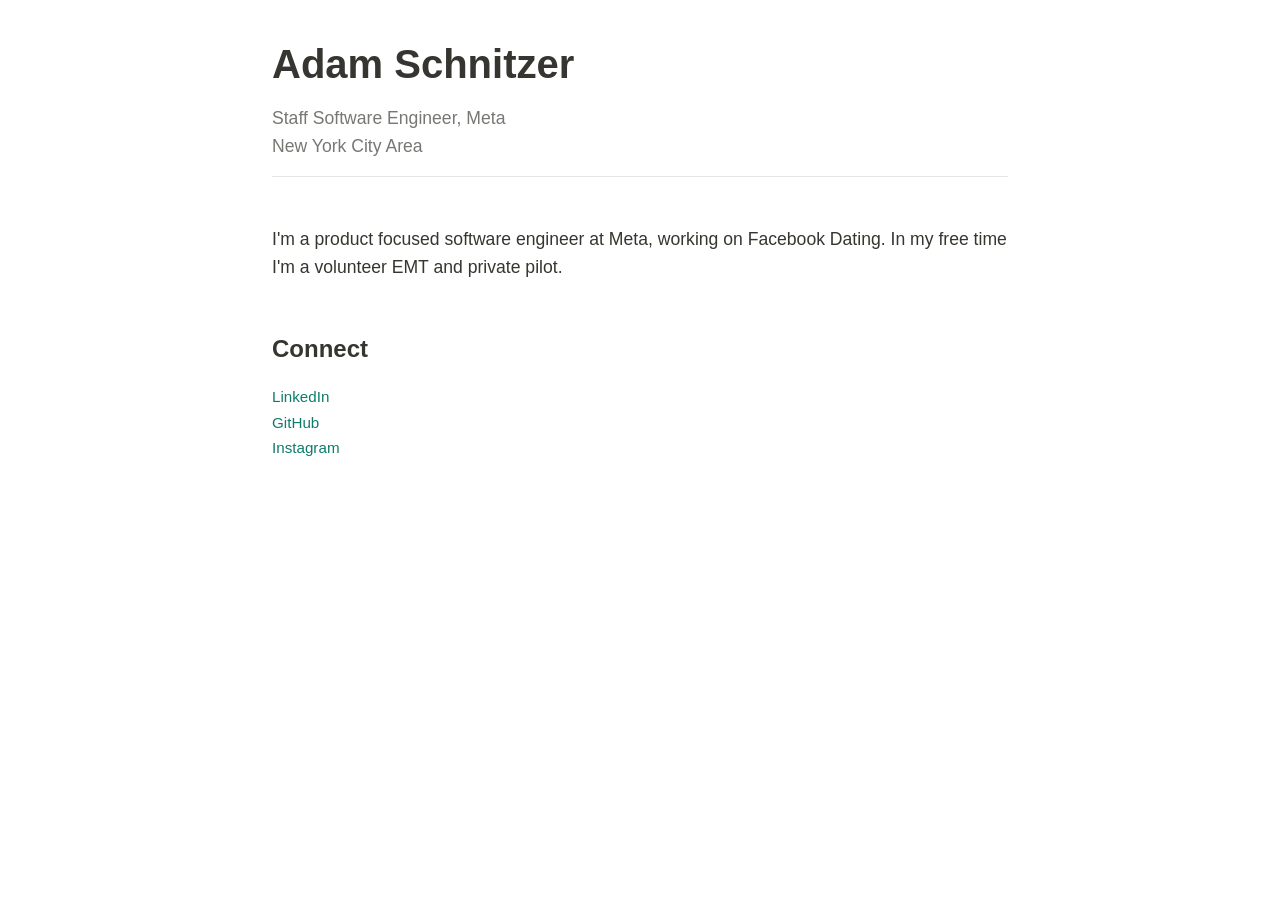
==== commit 0fec7dac: "initial" ====
--- a/index.html
+++ b/index.html
@@ -1,27 +1,35 @@
-<html class="notion-html"><head lang="en"><meta charset="utf-8"/><meta content="width=device-width,height=device-height,initial-scale=1,maximum-scale=1,user-scalable=no,viewport-fit=cover" name="viewport"/><title>Adam Schnitzer</title><meta content="en_US" property="og:locale"/><link href="/images/favicon.ico" rel="shortcut icon" type="image/x-icon"/><link href="/images/logo-ios.png" rel="apple-touch-icon"/><meta content="yes" name="apple-mobile-web-app-capable"/><meta content="telephone=no" name="format-detection"/><meta content="no" name="msapplication-tap-highlight"/><link href="4c758603f1604611142662f0ddecadcb583394b5.css" media="print" rel="stylesheet"/><link href="a1faf10670c6d369ff34085ca43670791f587047.css" rel="stylesheet"/><script src="None" type="text/javascript"></script><link href="e1d809d762eeca23edf0cb31bb17bf3c703085f5.css" rel="stylesheet"/><script>  <!-- Global site tag (gtag.js) - Google Analytics -->
-  <script async src="https://www.googletagmanager.com/gtag/js?id=UA-5990359-3"></script>
-  <script>
-    window.dataLayer = window.dataLayer || [];
-    function gtag(){dataLayer.push(arguments);}
-    gtag('js', new Date());
+<!DOCTYPE html>
+<html lang="en">
+<head>
+    <meta charset="UTF-8">
+    <meta name="viewport" content="width=device-width, initial-scale=1.0">
+    <title>Adam Schnitzer</title>
+    <link rel="stylesheet" href="styles.css">
+</head>
+<body>
+    <div class="container">
+        <header>
+            <h1>Adam Schnitzer</h1>
+            <p class="subtitle">Staff Software Engineer, Meta</p>
+            <p class="subtitle">New York City Area</p>
+        </header>
 
-    gtag('config', 'UA-5990359-3');
-  </script>
-  </script></head><body class="notion-body"><style>body{background:#fff}body.dark{background:#191919}.initial-loading-spinner{-webkit-animation:rotate 1s linear infinite;animation:rotate 1s linear infinite;-webkit-transform-origin:center center;transform-origin:center center;width:1em;height:1em;opacity:.5;display:block;pointer-events:none}@-webkit-keyframes rotate{0%{-webkit-transform:rotate(0) translateZ(0);transform:rotate(0) translateZ(0)}100%{-webkit-transform:rotate(360deg) translateZ(0);transform:rotate(360deg) translateZ(0)}}@keyframes rotate{0%{-webkit-transform:rotate(0) translateZ(0);transform:rotate(0) translateZ(0)}100%{-webkit-transform:rotate(360deg) translateZ(0);transform:rotate(360deg) translateZ(0)}}</style><style id="scroll-properties">
-			::-webkit-scrollbar {
-				width: 10px;
-				height: 10px;
-			}
-			::-webkit-scrollbar {
-				background: transparent;
-			}
-			::-webkit-scrollbar-track {
-				background: #EDECE9;
-			}
-			::-webkit-scrollbar-thumb {
-				background:#D3D1CB;
-			}
-			::-webkit-scrollbar-thumb:hover {
-				background:#AEACA6;
-			}
-		</style><div id="notion-app"><div class="notion-app-inner notion-light-theme" style='color: rgb(55, 53, 47); fill: currentcolor; line-height: 1.5; font-family: ui-sans-serif, -apple-system, BlinkMacSystemFont, "Segoe UI", Helvetica, "Apple Color Emoji", Arial, sans-serif, "Segoe UI Emoji", "Segoe UI Symbol"; -webkit-font-smoothing: auto;'><div class="notion-cursor-listener" style="width: 100vw; height: 100%; position: relative; display: flex; flex: 1 1 0%; background: white; cursor: text;"><div style="display: flex; flex-direction: column; width: 100%; overflow: hidden;"><div style="max-width: 100vw; z-index: 100; background: white; user-select: none;"><div class="notion-topbar" style="width: 100%; max-width: 100vw; height: 45px; opacity: 1; transition: opacity 700ms ease 0s, color 700ms ease 0s; position: relative;"><div style="display: flex; justify-content: space-between; align-items: center; overflow: hidden; height: 45px; padding-left: 12px; padding-right: 10px;"><div class="notranslate" style="display: flex; align-items: center; line-height: 1.2; font-size: 14px; height: 100%; flex-grow: 0; margin-right: 8px; min-width: 0px;"><div class="notion-focusable" role="button" style="user-select: none; transition: background 20ms ease-in 0s; cursor: pointer; display: inline-flex; align-items: center; flex-shrink: 1; white-space: nowrap; height: 24px; border-radius: 3px; font-size: 14px; line-height: 1.2; min-width: 0px; padding-left: 6px; padding-right: 6px; color: rgb(55, 53, 47);" tabindex="0"><div class="notranslate" style="white-space: nowrap; overflow: hidden; text-overflow: ellipsis; max-width: 240px;">Adam Schnitzer</div></div></div><div style="flex-grow: 1; flex-shrink: 1;"></div><div class="notion-focusable" role="button" style="user-select: none; transition: background 20ms ease-in 0s; cursor: pointer; display: inline-flex; align-items: center; flex-shrink: 0; white-space: nowrap; height: 28px; border-radius: 3px; font-size: 14px; line-height: 1.2; min-width: 0px; padding-left: 8px; padding-right: 8px; color: rgb(55, 53, 47);" tabindex="0"><svg class="searchNew" style="width: 14px; height: 14px; display: block; fill: inherit; flex-shrink: 0; backface-visibility: hidden; margin-right: 6px;" viewBox="0 0 17 17"><path d="M6.78027 13.6729C8.24805 13.6729 9.60156 13.1982 10.709 12.4072L14.875 16.5732C15.0684 16.7666 15.3232 16.8633 15.5957 16.8633C16.167 16.8633 16.5713 16.4238 16.5713 15.8613C16.5713 15.5977 16.4834 15.3516 16.29 15.1582L12.1504 11.0098C13.0205 9.86719 13.5391 8.45215 13.5391 6.91406C13.5391 3.19629 10.498 0.155273 6.78027 0.155273C3.0625 0.155273 0.0214844 3.19629 0.0214844 6.91406C0.0214844 10.6318 3.0625 13.6729 6.78027 13.6729ZM6.78027 12.2139C3.87988 12.2139 1.48047 9.81445 1.48047 6.91406C1.48047 4.01367 3.87988 1.61426 6.78027 1.61426C9.68066 1.61426 12.0801 4.01367 12.0801 6.91406C12.0801 9.81445 9.68066 12.2139 6.78027 12.2139Z"></path></svg>Search</div><div class="notion-focusable" role="button" style="user-select: none; transition: background 20ms ease-in 0s; cursor: pointer; display: flex; align-items: center; justify-content: center; width: 32px; height: 28px; border-radius: 3px;" tabindex="0"><svg class="dots" style="width: 18px; height: 18px; display: block; fill: inherit; flex-shrink: 0; backface-visibility: hidden;" viewBox="0 0 13 3"><g><path d="M3,1.5A1.5,1.5,0,1,1,1.5,0,1.5,1.5,0,0,1,3,1.5Z"></path><path d="M8,1.5A1.5,1.5,0,1,1,6.5,0,1.5,1.5,0,0,1,8,1.5Z"></path><path d="M13,1.5A1.5,1.5,0,1,1,11.5,0,1.5,1.5,0,0,1,13,1.5Z"></path></g></svg></div><div style="flex: 0 0 auto; width: 1px; height: 16px; margin-left: 8px; margin-right: 8px; background: rgba(55, 53, 47, 0.16);"></div><div class="notion-focusable" role="button" style="user-select: none; transition: background 20ms ease-in 0s; cursor: pointer; display: inline-flex; align-items: center; flex-shrink: 0; white-space: nowrap; height: 28px; border-radius: 3px; font-size: 14px; line-height: 1.2; min-width: 0px; padding-left: 8px; padding-right: 8px; color: rgb(55, 53, 47);" tabindex="0"><svg class="notionLogo" style="width: 18px; height: 18px; display: block; fill: inherit; flex-shrink: 0; backface-visibility: hidden; margin-right: 6px;" viewBox="0 0 120 126"><path d="M 20.6927 21.9315C 24.5836 25.0924 26.0432 24.8512 33.3492 24.3638L 102.228 20.2279C 103.689 20.2279 102.474 18.7705 101.987 18.5283L 90.5477 10.2586C 88.3558 8.55699 85.4356 6.60818 79.8387 7.09563L 13.1433 11.9602C 10.711 12.2014 10.2251 13.4175 11.1939 14.3924L 20.6927 21.9315ZM 24.8281 37.9835L 24.8281 110.456C 24.8281 114.351 26.7745 115.808 31.1553 115.567L 106.853 111.187C 111.236 110.946 111.724 108.267 111.724 105.103L 111.724 33.1169C 111.724 29.958 110.509 28.2544 107.826 28.4976L 28.721 33.1169C 25.8018 33.3622 24.8281 34.8225 24.8281 37.9835ZM 99.5567 41.8711C 100.042 44.0622 99.5567 46.2512 97.3618 46.4974L 93.7143 47.2241L 93.7143 100.728C 90.5477 102.43 87.6275 103.403 85.1942 103.403C 81.2983 103.403 80.3226 102.186 77.4044 98.54L 53.5471 61.087L 53.5471 97.3239L 61.0964 99.0275C 61.0964 99.0275 61.0964 103.403 55.0057 103.403L 38.2148 104.377C 37.727 103.403 38.2148 100.973 39.9179 100.486L 44.2996 99.2717L 44.2996 51.36L 38.2158 50.8725C 37.728 48.6815 38.9431 45.5225 42.3532 45.2773L 60.3661 44.0631L 85.1942 82.0036L 85.1942 48.4402L 78.864 47.7136C 78.3781 45.0351 80.3226 43.0902 82.7569 42.849L 99.5567 41.8711ZM 7.5434 5.39404L 76.9175 0.285276C 85.4366 -0.445402 87.6285 0.0440428 92.983 3.93368L 115.128 19.4982C 118.782 22.1747 120 22.9034 120 25.8211L 120 111.187C 120 116.537 118.051 119.701 111.237 120.185L 30.6734 125.05C 25.5584 125.294 23.124 124.565 20.4453 121.158L 4.13735 99.9994C 1.21516 96.1048 0 93.191 0 89.7819L 0 13.903C 0 9.5279 1.94945 5.8785 7.5434 5.39404Z"></path></svg>Try Notion</div></div></div><div style="width: calc(100% - 0px); user-select: none;"></div></div><div class="notion-frame" style="flex-grow: 0; flex-shrink: 1; display: flex; flex-direction: column; background: white; z-index: 1; height: calc(100vh - 45px); max-height: 100%; position: relative; width: 1920px;"><div class="notion-scroller vertical" style="display: flex; flex-direction: column; z-index: 1; flex-grow: 1; position: relative; align-items: center; margin-right: 0px; margin-bottom: 0px; overflow: hidden auto;"><div class="whenContentEditable" data-content-editable-root="true" style="caret-color: rgb(55, 53, 47); width: 100%; display: flex; flex-direction: column; position: relative; align-items: center; flex-grow: 1; --whenContentEditable--WebkitUserModify:read-write-plaintext-only;"><span style="height: 1px; width: 1px;"></span><div class="pseudoSelection" contenteditable="false" data-content-editable-void="true" style="user-select: none; --pseudoSelection--background:transparent; width: 100%; display: flex; flex-direction: column; align-items: center; flex-shrink: 0; flex-grow: 0; z-index: 2;"></div><div style="width: 100%; display: flex; justify-content: center; z-index: 3; flex-shrink: 0;"><div style="max-width: 100%; min-width: 0px; width: 900px;"><div style="width: 100%; display: flex; flex-direction: column; align-items: center; flex-shrink: 0; flex-grow: 0;"><div style="max-width: 100%; padding-left: calc(96px + env(safe-area-inset-left)); width: 100%;"><div class="pseudoSelection" contenteditable="false" data-content-editable-void="true" style="user-select: none; --pseudoSelection--background:transparent; pointer-events: none;"><div class="notion-page-controls" style='display: flex; justify-content: flex-start; flex-wrap: wrap; margin-top: 80px; margin-bottom: 4px; margin-left: -1px; color: rgba(55, 53, 47, 0.5); font-family: ui-sans-serif, -apple-system, BlinkMacSystemFont, "Segoe UI", Helvetica, "Apple Color Emoji", Arial, sans-serif, "Segoe UI Emoji", "Segoe UI Symbol"; height: 24px; pointer-events: auto;'></div></div><div style="padding-right: calc(96px + env(safe-area-inset-right));"><div><div class="notion-selectable notion-page-block" data-block-id="878fc94c-ec3a-4bf7-bc9e-b914f565fb98" style='color: rgb(55, 53, 47); font-weight: 700; line-height: 1.2; font-size: 40px; font-family: ui-sans-serif, -apple-system, BlinkMacSystemFont, "Segoe UI", Helvetica, "Apple Color Emoji", Arial, sans-serif, "Segoe UI Emoji", "Segoe UI Symbol"; cursor: text; display: flex; align-items: center;'><div contenteditable="false" data-content-editable-leaf="true" placeholder="Untitled" spellcheck="true" style="max-width: 100%; width: 100%; white-space: pre-wrap; word-break: break-word; caret-color: rgb(55, 53, 47); padding: 3px 2px;">Adam Schnitzer</div></div><div style="margin-left: 4px;"></div></div></div></div></div><div style="width: 100%; display: flex; flex-direction: column; align-items: center; flex-shrink: 0; flex-grow: 0;"><div contenteditable="false" data-content-editable-void="true" style="padding-left: calc(96px + env(safe-area-inset-left)); padding-right: calc(96px + env(safe-area-inset-right)); max-width: 100%; width: 100%;"></div></div></div></div><div style="display: flex; width: 100%; justify-content: center; padding-top: 5px;"><div style="max-width: 100%; min-width: 0px; width: 900px; padding-right: 0px;"><div class="notion-page-content" style="flex-shrink: 0; flex-grow: 1; max-width: 100%; display: flex; align-items: flex-start; flex-direction: column; font-size: 16px; line-height: 1.5; width: 100%; z-index: 4; padding-bottom: 30vh; padding-left: calc(96px + env(safe-area-inset-left)); padding-right: calc(96px + env(safe-area-inset-right));"><div class="notion-selectable notion-text-block" data-block-id="97fdc2c9-d525-4428-801a-ef1f4d18602a" style="width: 100%; max-width: 1718px; margin-top: 2px; margin-bottom: 1px;"><div style="color: inherit; fill: inherit;"><div style="display: flex;"><div contenteditable="false" data-content-editable-leaf="true" placeholder=" " spellcheck="true" style="max-width: 100%; width: 100%; white-space: pre-wrap; word-break: break-word; caret-color: rgb(55, 53, 47); padding: 3px 2px;"><a class="notion-link-token notion-enable-hover" data-token-index="0" href="https://twitter.com/liamsorta" rel="noopener noreferrer" style="cursor:pointer;color:inherit;word-wrap:break-word;text-decoration:inherit" target="_blank"><span class="link-annotation-97fdc2c9-d525-4428-801a-ef1f4d18602a-869949186" style="border-bottom:0.05em solid;border-color:rgba(55,53,47,0.4);opacity:0.7"> </span></a><a class="notion-link-token notion-enable-hover" data-token-index="1" href="https://linkedin.com/in/adamschnitzer" rel="noopener noreferrer" style="cursor:pointer;color:inherit;word-wrap:break-word;text-decoration:inherit" target="_blank"><span class="link-annotation-97fdc2c9-d525-4428-801a-ef1f4d18602a--1159488708" style="border-bottom:0.05em solid;border-color:rgba(55,53,47,0.4);opacity:0.7">LinkedIn </span></a>| <a class="notion-link-token notion-enable-hover" data-token-index="3" href="mailto:adamschnitzer@gmail.com" rel="noopener noreferrer" style="cursor:pointer;color:inherit;word-wrap:break-word;text-decoration:inherit" target="_blank"><span class="link-annotation-97fdc2c9-d525-4428-801a-ef1f4d18602a-991682944" style="border-bottom:0.05em solid;border-color:rgba(55,53,47,0.4);opacity:0.7">Email</span></a></div></div></div></div><div class="notion-selectable notion-divider-block" data-block-id="1d941075-ea01-4616-9a2f-641567fb5e70" style="width: 100%; max-width: 1718px; margin-top: 1px; margin-bottom: 1px;"><div class="notion-cursor-default" style="display: flex; align-items: center; justify-content: center; pointer-events: auto; width: 100%; height: 13px; flex: 0 0 auto; color: rgba(55, 53, 47, 0.16);"><div style="width: 100%; height: 1px; visibility: visible; border-bottom: 1px solid rgba(55, 53, 47, 0.16);"></div></div></div><div class="notion-selectable notion-header-block" data-block-id="fed76078-7a96-4d2b-b508-67f24e6772e7" style="width: 100%; max-width: 1718px; margin-top: 2em; margin-bottom: 4px;"><div style="display: flex; width: 100%; color: inherit; fill: inherit;"><div contenteditable="false" data-content-editable-leaf="true" placeholder="Heading 1" spellcheck="true" style='max-width: 100%; width: 100%; white-space: pre-wrap; word-break: break-word; caret-color: rgb(55, 53, 47); padding: 3px 2px; font-family: ui-sans-serif, -apple-system, BlinkMacSystemFont, "Segoe UI", Helvetica, "Apple Color Emoji", Arial, sans-serif, "Segoe UI Emoji", "Segoe UI Symbol"; font-weight: 600; font-size: 1.875em; line-height: 1.3;'>About Me</div></div></div><div class="notion-selectable notion-column_list-block" data-block-id="2f7cbeff-2d07-4ed6-89ad-d5247ed0d503" style="width: 100%; max-width: 1718px; align-self: center; margin-top: 1px; margin-bottom: 1px;"><div style="display: flex;"><div style="padding-top: 12px; padding-bottom: 12px; flex-grow: 0; flex-shrink: 0; width: calc((100% - 46px) * 0.5625);"><div class="notion-selectable notion-column-block" data-block-id="eebd3514-704a-4d32-9788-553112a4cda3" style="display: flex; flex-direction: column;"><div class="notion-selectable notion-text-block" data-block-id="afe88c90-513d-4847-8259-e35c74281c3d" style="width: 100%; max-width: 100%; margin-top: 2px; margin-bottom: 1px;"><div style="color: inherit; fill: inherit;"><div style="display: flex;"><div contenteditable="false" data-content-editable-leaf="true" placeholder=" " spellcheck="true" style="max-width: 100%; width: 100%; white-space: pre-wrap; word-break: break-word; caret-color: rgb(55, 53, 47); padding: 3px 2px;">I grew up in the Seattle area and have always been fascinated with computers and technology. I applied that interest at the University of Michigan, studying Computer Science. At college, I taught discussion sections for the introductory CS course for 3 years.</div></div></div></div><div class="notion-selectable notion-text-block" data-block-id="01a791d3-879f-4c35-8374-c1e24accb69c" style="width: 100%; max-width: 100%; margin-top: 1px; margin-bottom: 1px;"><div style="color: inherit; fill: inherit;"><div style="display: flex;"><div contenteditable="false" data-content-editable-leaf="true" placeholder=" " spellcheck="true" style="max-width: 100%; width: 100%; white-space: pre-wrap; word-break: break-word; caret-color: rgb(55, 53, 47); padding: 3px 2px;">I’m currently an engineer at Meta (Facebook), focusing on our Dating product. I’ve previously worked at startups (Oscar Health, SeatGeek) and Amazon. Professionally, I consider myself a jack of all trades, working on web development, backend, mobile applications, and machine learning.</div></div></div></div><div class="notion-selectable notion-text-block" data-block-id="e3209506-c88a-4956-9496-212276204092" style="width: 100%; max-width: 100%; margin-top: 1px; margin-bottom: 0px;"><div style="color: inherit; fill: inherit;"><div style="display: flex;"><div contenteditable="false" data-content-editable-leaf="true" placeholder=" " spellcheck="true" style="max-width: 100%; width: 100%; white-space: pre-wrap; word-break: break-word; caret-color: rgb(55, 53, 47); padding: 3px 2px;">In my spare time, I’m a private pilot and enjoy exploring new airports and areas in the northeast. </div></div></div></div></div></div><div style="position: relative; width: 46px; flex-grow: 0; flex-shrink: 0; transition: opacity 200ms ease-out 0s; opacity: 0;"></div><div style="padding-top: 12px; padding-bottom: 12px; flex-grow: 0; flex-shrink: 0; width: calc((100% - 46px) * 0.4375);"><div class="notion-selectable notion-column-block" data-block-id="e4bd1300-e801-4583-9e4e-38765db10331" style="display: flex; flex-direction: column;"><div class="notion-selectable notion-image-block" data-block-id="93d76e40-b0a8-427a-9dc3-488b6ad88a53" style="width: 100%; max-width: 100%; align-self: flex-start; margin-top: 4px; margin-bottom: 0px;"><div contenteditable="false" data-content-editable-void="true"><div style="display: flex;"><div class="notion-cursor-default" style="position: relative; overflow: hidden; flex-grow: 1;"><div style="position: relative;"><div><div style="height: 100%; width: 100%;"><img src="4772e0e809c2b201165a0b34fd450b20f84215a8.jpg" style="display: block; object-fit: cover; border-radius: 1px; pointer-events: auto; width: 100%;"/></div></div></div></div></div></div></div></div></div></div></div><div class="notion-selectable notion-sub_header-block" data-block-id="31a21294-6bcc-46fc-96bb-f0ebfa8299ae" style="width: 100%; max-width: 1718px; margin-top: 1.4em; margin-bottom: 1px;"><div style="display: flex; width: 100%; color: inherit; fill: inherit;"><div contenteditable="false" data-content-editable-leaf="true" placeholder="Heading 2" spellcheck="true" style='max-width: 100%; width: 100%; white-space: pre-wrap; word-break: break-word; caret-color: rgb(55, 53, 47); padding: 3px 2px; font-family: ui-sans-serif, -apple-system, BlinkMacSystemFont, "Segoe UI", Helvetica, "Apple Color Emoji", Arial, sans-serif, "Segoe UI Emoji", "Segoe UI Symbol"; font-weight: 600; font-size: 1.5em; line-height: 1.3;'>Teaching</div></div></div><div class="notion-selectable notion-column_list-block" data-block-id="4cdfd1f2-ee14-4e71-b627-b3e8491d3c7b" style="width: 100%; max-width: 1718px; align-self: center; margin-top: 1px; margin-bottom: 0px;"><div style="display: flex;"><div style="padding-top: 12px; padding-bottom: 12px; flex-grow: 0; flex-shrink: 0; width: calc((100% - 46px) * 0.4375);"><div class="notion-selectable notion-column-block" data-block-id="57a7d2cf-d39b-4d32-8076-91c14a5f7a14" style="display: flex; flex-direction: column;"><div class="notion-selectable notion-image-block" data-block-id="2125eb47-1166-4429-b076-cc82c543b9e6" style="width: 100%; max-width: 100%; align-self: flex-start; margin-top: 4px; margin-bottom: 0px;"><div contenteditable="false" data-content-editable-void="true"><div style="display: flex;"><div class="notion-cursor-default" style="position: relative; overflow: hidden; flex-grow: 1;"><div style="position: relative;"><div><div style="height: 100%; width: 100%;"><img src="7b1613d9160fec6d956790036ea98a0b862aa1d8.jpg" style="display: block; object-fit: cover; border-radius: 1px; pointer-events: auto; width: 100%;"/></div></div></div></div></div></div></div></div></div><div style="position: relative; width: 46px; flex-grow: 0; flex-shrink: 0; transition: opacity 200ms ease-out 0s; opacity: 0;"></div><div style="padding-top: 12px; padding-bottom: 12px; flex-grow: 0; flex-shrink: 0; width: calc((100% - 46px) * 0.5625);"><div class="notion-selectable notion-column-block" data-block-id="df828cf6-985e-4620-86c9-d125f0275fdf" style="display: flex; flex-direction: column;"><div class="notion-selectable notion-text-block" data-block-id="a159a9aa-6a81-4173-9cbe-6143cb0d67b1" style="width: 100%; max-width: 100%; margin-top: 2px; margin-bottom: 1px;"><div style="color: inherit; fill: inherit;"><div style="display: flex;"><div contenteditable="false" data-content-editable-leaf="true" placeholder=" " spellcheck="true" style="max-width: 100%; width: 100%; white-space: pre-wrap; word-break: break-word; caret-color: rgb(55, 53, 47); padding: 3px 2px;">I love getting young people excited about programming and technology! I’ve been teaching  programming at a variety of levels for over 5 years. I specialize in adapting my curriculum based on the interests and goals of my students. I have experience in covering a variety of subjects including: basic game development, python, react, AP Computer Science, website creation, and more. </div></div></div></div><div class="notion-selectable notion-text-block" data-block-id="281cbebd-320b-470b-b004-292ea406272e" style="width: 100%; max-width: 100%; margin-top: 1px; margin-bottom: 0px;"><div style="color: inherit; fill: inherit;"><div style="display: flex;"><div contenteditable="false" data-content-editable-leaf="true" placeholder=" " spellcheck="true" style="max-width: 100%; width: 100%; white-space: pre-wrap; word-break: break-word; caret-color: rgb(55, 53, 47); padding: 3px 2px;">I offer private services locally in Fairfield County CT to students 10 and up. If you’re interested in learning more, please reach out via email.</div></div></div></div></div></div></div></div></div></div><div contenteditable="false" data-content-editable-void="true" style="width: 0px;"><div style="display: none; flex-shrink: 0; pointer-events: none; width: 0px; position: absolute; right: 192px; opacity: 0;"><div style="display: flex; flex-direction: column; padding: 5px 16px; width: 340px; flex-shrink: 0; height: 100%; position: relative; pointer-events: none; z-index: 1;"><div style="position: absolute; pointer-events: none; width: 100%; height: 100%; top: -5px; background: linear-gradient(white 0px, rgba(255, 255, 255, 0) 15px);"></div></div></div></div></div><span style="height: 1px; width: 1px;"></span></div><div class="notion-presence-container" style="position: absolute; top: 0px; left: 0px; z-index: 1;"><div></div></div></div><div style="position: absolute; top: 0px; left: 0px;"><div></div></div></div></div></div></div></div><textarea style="opacity: 0; pointer-events: none; position: fixed; left: 0px; top: 0px;"></textarea><textarea style="opacity: 0; pointer-events: none; position: fixed; left: 0px; top: 0px;"></textarea><script src="1172e9111a5fb396bcb8a05870b5eabf8abf221c.js" type="text/javascript"></script><div style="width: env(safe-area-inset-bottom);"></div></body></html>+        <main>
+            <section class="bio">
+                <p>
+                    I'm a product focused software engineer at Meta, working on Facebook Dating. In my free time I'm a volunteer EMT and private pilot. 
+                </p>
+            </section>
+
+            <section class="links">
+                <h2>Connect</h2>
+                <ul>
+                    <li><a href="https://linkedin.com/in/adamschnitzer" target="_blank">LinkedIn</a></li>
+                    <li><a href="https://github.com/adamsc" target="_blank">GitHub</a></li>
+                    <li><a href="https://www.instagram.com/adamschnitzer/" target="_blank">Instagram</a></li>
+                </ul>
+            </section>
+        </main>
+    </div>
+</body>
+</html>
--- a/styles.css
+++ b/styles.css
@@ -0,0 +1,81 @@
+/* Reset and base styles */
+* {
+    margin: 0;
+    padding: 0;
+    box-sizing: border-box;
+}
+
+body {
+    font-family: -apple-system, BlinkMacSystemFont, 'Segoe UI', Roboto, Oxygen, Ubuntu, Cantarell, sans-serif;
+    line-height: 1.6;
+    color: #37352f;
+    background-color: white;
+}
+
+.container {
+    max-width: 800px;
+    margin: 0 auto;
+    padding: 2rem;
+}
+
+/* Header styles */
+header {
+    margin-bottom: 3rem;
+    padding-bottom: 1rem;
+    border-bottom: 1px solid #e5e5e5;
+}
+
+h1 {
+    font-size: 2.5rem;
+    font-weight: 700;
+    margin-bottom: 0.5rem;
+}
+
+.subtitle {
+    color: #787774;
+    font-size: 1.1rem;
+}
+
+/* Bio section */
+.bio {
+    margin-bottom: 3rem;
+}
+
+.bio p {
+    font-size: 1.1rem;
+    color: #37352f;
+}
+
+/* Links section */
+.links h2 {
+    font-size: 1.5rem;
+    margin-bottom: 1rem;
+    color: #37352f;
+}
+
+.links ul {
+    list-style: none;
+}
+
+.links a {
+    color: #0f7b6c;
+    text-decoration: none;
+    font-size: 0.95rem;
+    transition: color 0.2s ease;
+}
+
+.links a:hover {
+    color: #0a5f52;
+    text-decoration: underline;
+}
+
+/* Responsive design */
+@media (max-width: 600px) {
+    .container {
+        padding: 1rem;
+    }
+
+    h1 {
+        font-size: 2rem;
+    }
+} 
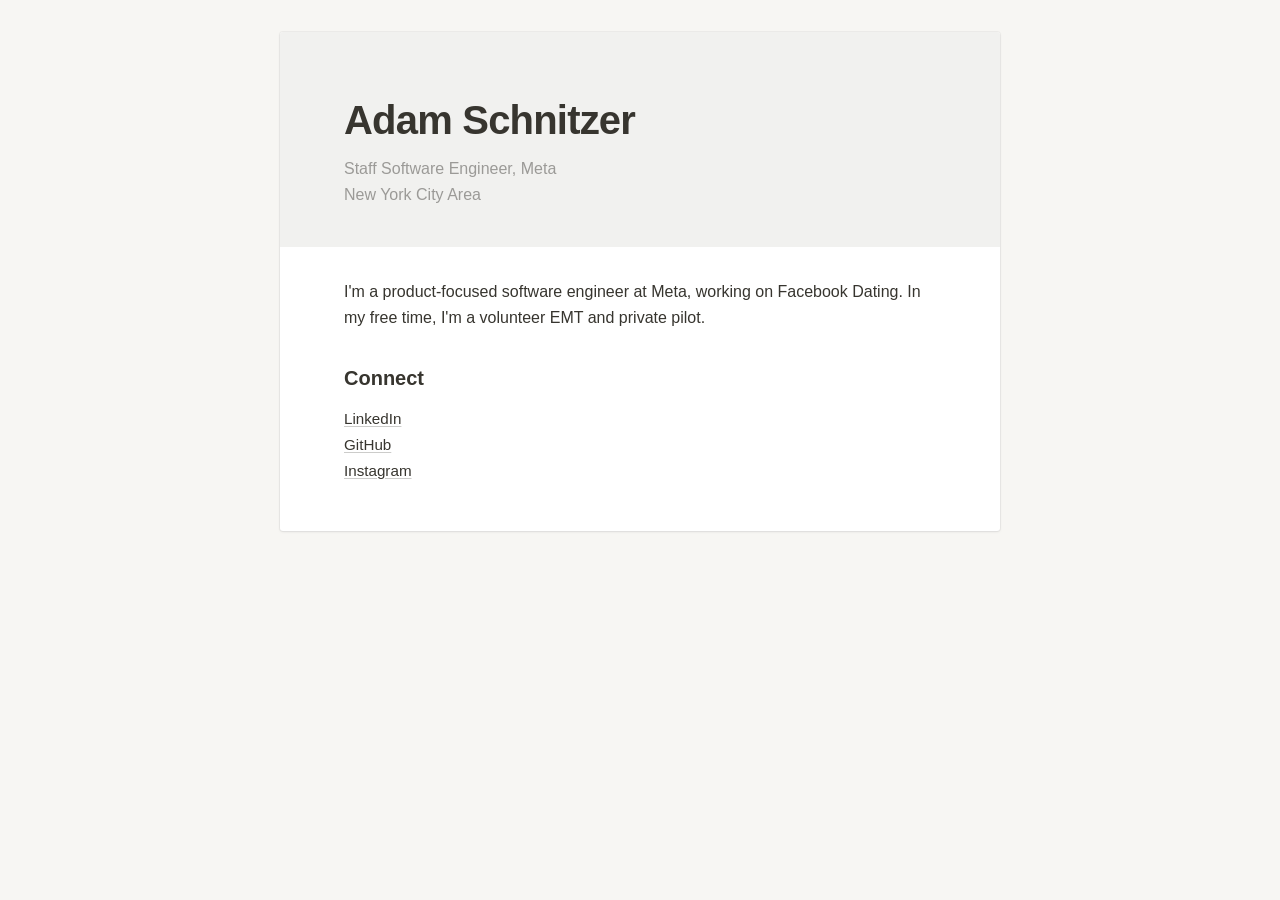
==== commit 59a0fade: "update" ====
--- a/index.html
+++ b/index.html
@@ -4,29 +4,30 @@
     <meta charset="UTF-8">
     <meta name="viewport" content="width=device-width, initial-scale=1.0">
     <title>Adam Schnitzer</title>
+    <meta name="description" content="Adam Schnitzer — Staff Software Engineer at Meta.">
+    <link rel="icon" href="data:image/svg+xml,<svg xmlns='http://www.w3.org/2000/svg' viewBox='0 0 100 100'><text y='.9em' font-size='90'>A</text></svg>">
     <link rel="stylesheet" href="styles.css">
 </head>
 <body>
     <div class="container">
-        <header>
+        <header class="cover">
             <h1>Adam Schnitzer</h1>
             <p class="subtitle">Staff Software Engineer, Meta</p>
             <p class="subtitle">New York City Area</p>
         </header>
-
-        <main>
+        <main class="content">
             <section class="bio">
                 <p>
-                    I'm a product focused software engineer at Meta, working on Facebook Dating. In my free time I'm a volunteer EMT and private pilot. 
+                    I'm a product-focused software engineer at Meta, working on Facebook Dating. In my free time, I'm a volunteer EMT and private pilot.
                 </p>
             </section>
 
             <section class="links">
                 <h2>Connect</h2>
                 <ul>
-                    <li><a href="https://linkedin.com/in/adamschnitzer" target="_blank">LinkedIn</a></li>
-                    <li><a href="https://github.com/adamsc" target="_blank">GitHub</a></li>
-                    <li><a href="https://www.instagram.com/adamschnitzer/" target="_blank">Instagram</a></li>
+                    <li><a href="https://linkedin.com/in/adamschnitzer" target="_blank" rel="noopener noreferrer">LinkedIn</a></li>
+                    <li><a href="https://github.com/adamsc" target="_blank" rel="noopener noreferrer">GitHub</a></li>
+                    <li><a href="https://www.instagram.com/adamschnitzer/" target="_blank" rel="noopener noreferrer">Instagram</a></li>
                 </ul>
             </section>
         </main>
--- a/styles.css
+++ b/styles.css
@@ -9,48 +9,57 @@
     font-family: -apple-system, BlinkMacSystemFont, 'Segoe UI', Roboto, Oxygen, Ubuntu, Cantarell, sans-serif;
     line-height: 1.6;
     color: #37352f;
-    background-color: white;
+    background-color: #f7f6f3;
+    min-height: 100vh;
+    padding: 2rem 1rem;
 }
 
 .container {
-    max-width: 800px;
+    max-width: 720px;
     margin: 0 auto;
-    padding: 2rem;
+    background: white;
+    border-radius: 3px;
+    box-shadow: 0 1px 3px rgba(0, 0, 0, 0.08), 0 0 0 1px rgba(0, 0, 0, 0.04);
+    overflow: hidden;
 }
 
-/* Header styles */
-header {
-    margin-bottom: 3rem;
-    padding-bottom: 1rem;
-    border-bottom: 1px solid #e5e5e5;
+/* Cover header */
+.cover {
+    background-color: #f1f1ef;
+    padding: 3.5rem 4rem 2.5rem;
 }
 
-h1 {
+.cover h1 {
     font-size: 2.5rem;
     font-weight: 700;
-    margin-bottom: 0.5rem;
+    letter-spacing: -0.02em;
+    margin-bottom: 0.25rem;
 }
 
-.subtitle {
-    color: #787774;
-    font-size: 1.1rem;
+.cover .subtitle {
+    color: #9b9a97;
+    font-size: 1rem;
+}
+
+/* Content area */
+.content {
+    padding: 2rem 4rem 3rem;
 }
 
 /* Bio section */
 .bio {
-    margin-bottom: 3rem;
+    margin-bottom: 2rem;
 }
 
 .bio p {
-    font-size: 1.1rem;
-    color: #37352f;
+    font-size: 1rem;
 }
 
 /* Links section */
 .links h2 {
-    font-size: 1.5rem;
-    margin-bottom: 1rem;
-    color: #37352f;
+    font-size: 1.25rem;
+    font-weight: 600;
+    margin-bottom: 0.75rem;
 }
 
 .links ul {
@@ -58,24 +67,38 @@
 }
 
 .links a {
-    color: #0f7b6c;
-    text-decoration: none;
+    color: #37352f;
+    text-decoration: underline;
+    text-decoration-color: rgba(55, 53, 47, 0.25);
+    text-underline-offset: 2px;
     font-size: 0.95rem;
-    transition: color 0.2s ease;
+    transition: text-decoration-color 0.2s ease;
 }
 
 .links a:hover {
-    color: #0a5f52;
-    text-decoration: underline;
+    text-decoration-color: #37352f;
 }
 
 /* Responsive design */
 @media (max-width: 600px) {
-    .container {
-        padding: 1rem;
+    body {
+        padding: 0;
     }
 
-    h1 {
+    .container {
+        border-radius: 0;
+        box-shadow: none;
+    }
+
+    .cover {
+        padding: 2.5rem 1.5rem 2rem;
+    }
+
+    .cover h1 {
         font-size: 2rem;
     }
-} +
+    .content {
+        padding: 1.5rem 1.5rem 2rem;
+    }
+}
